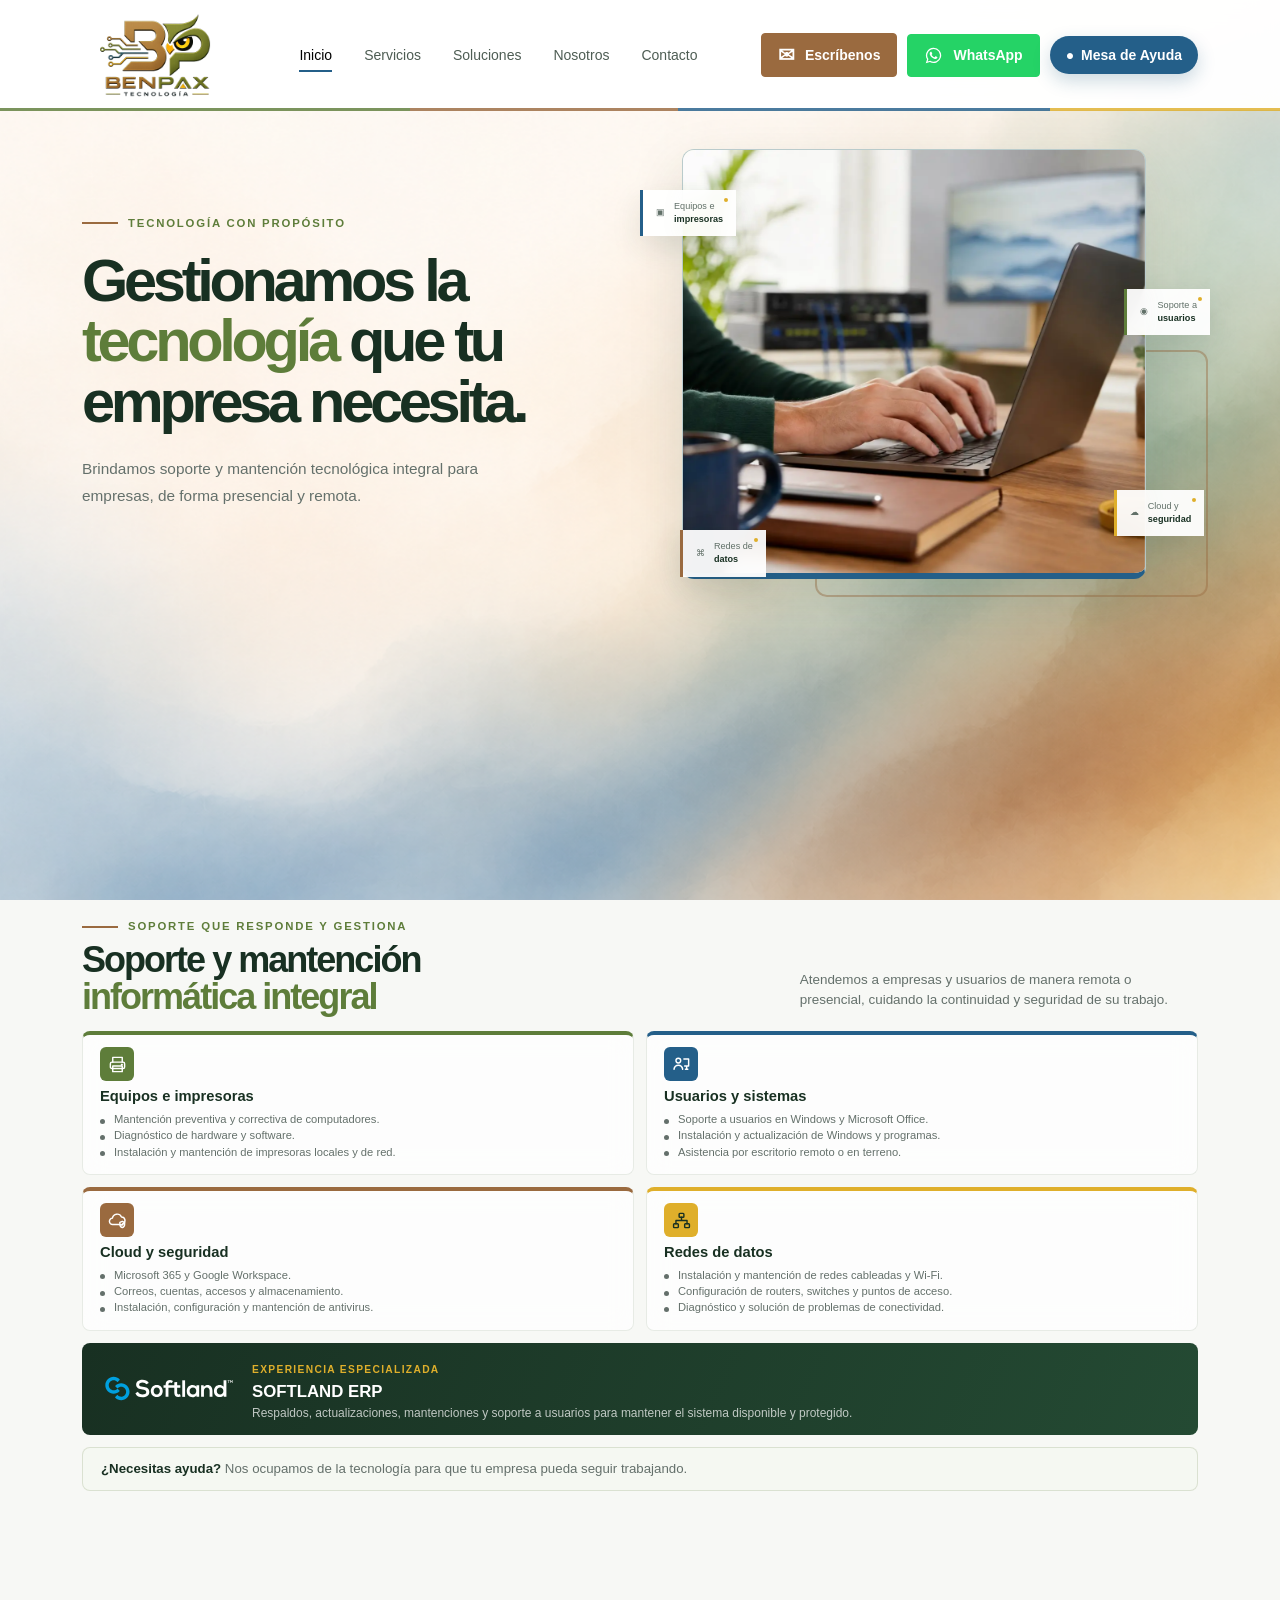
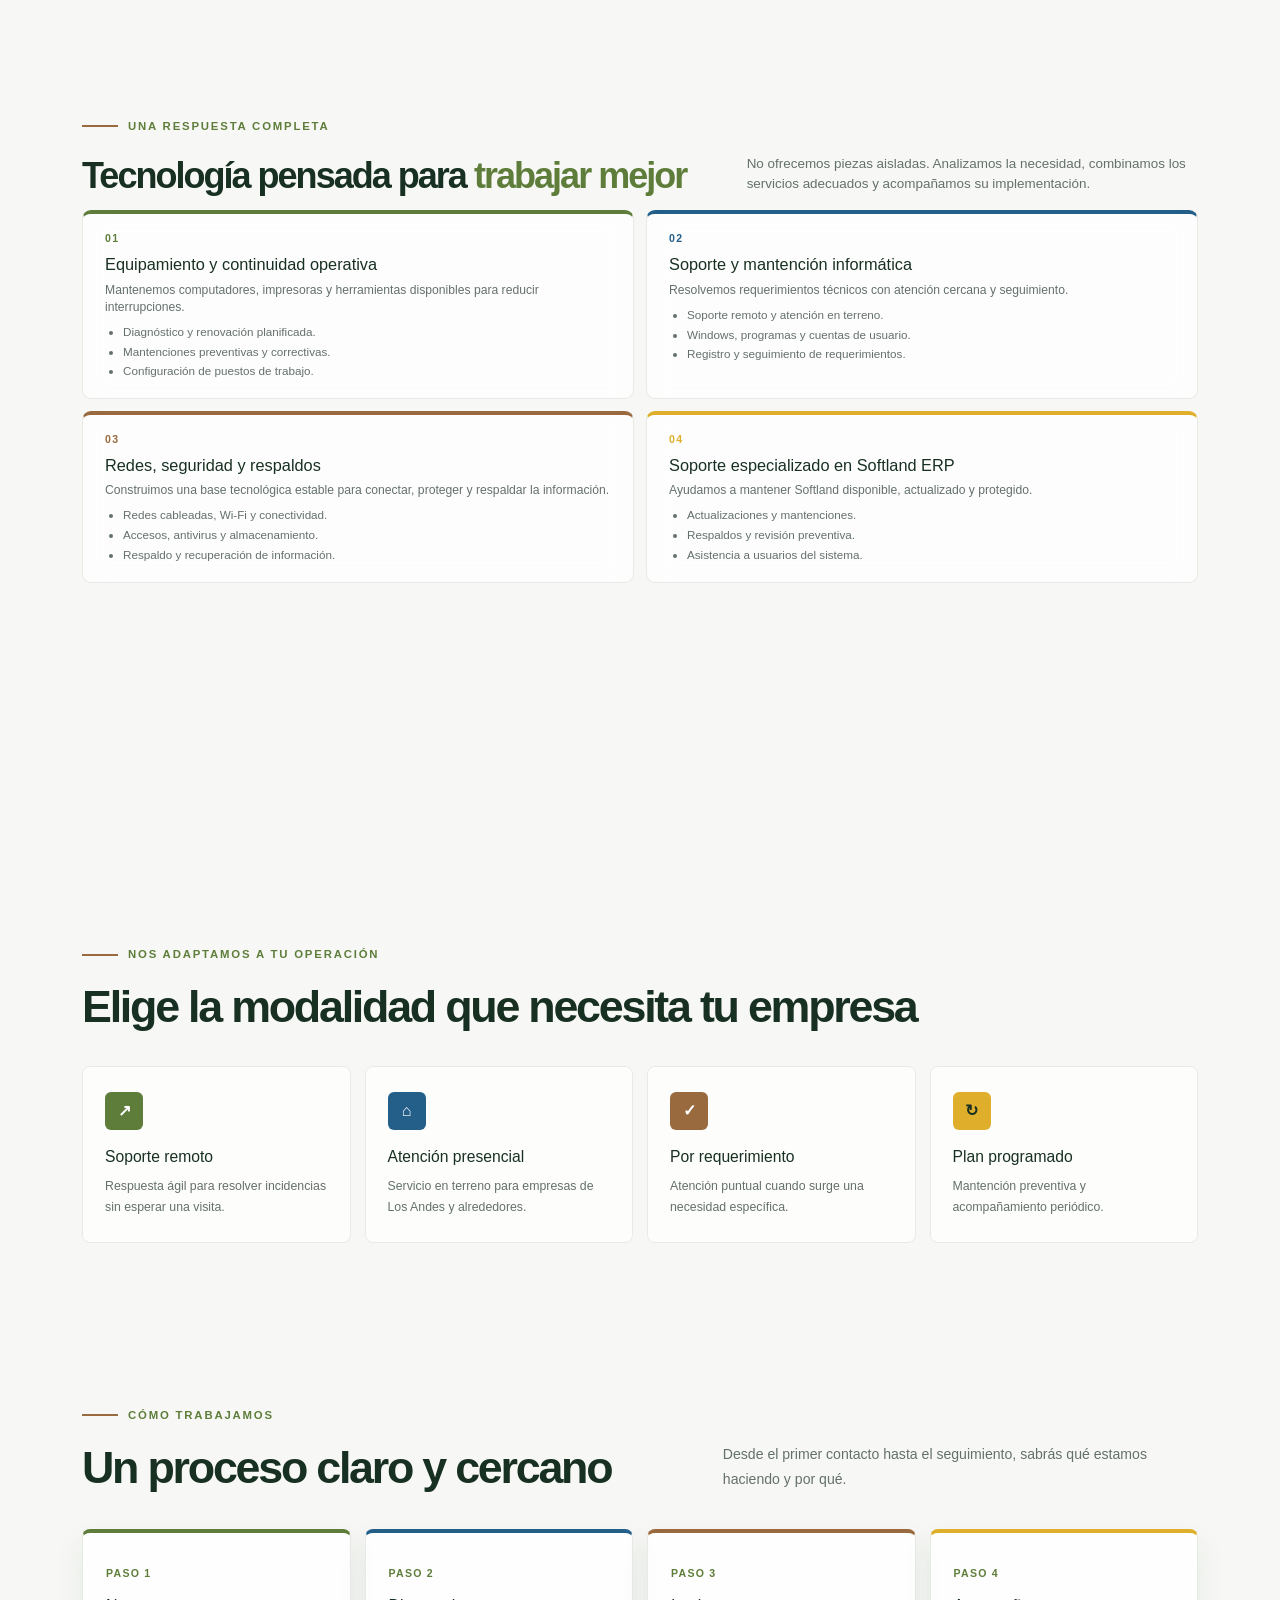
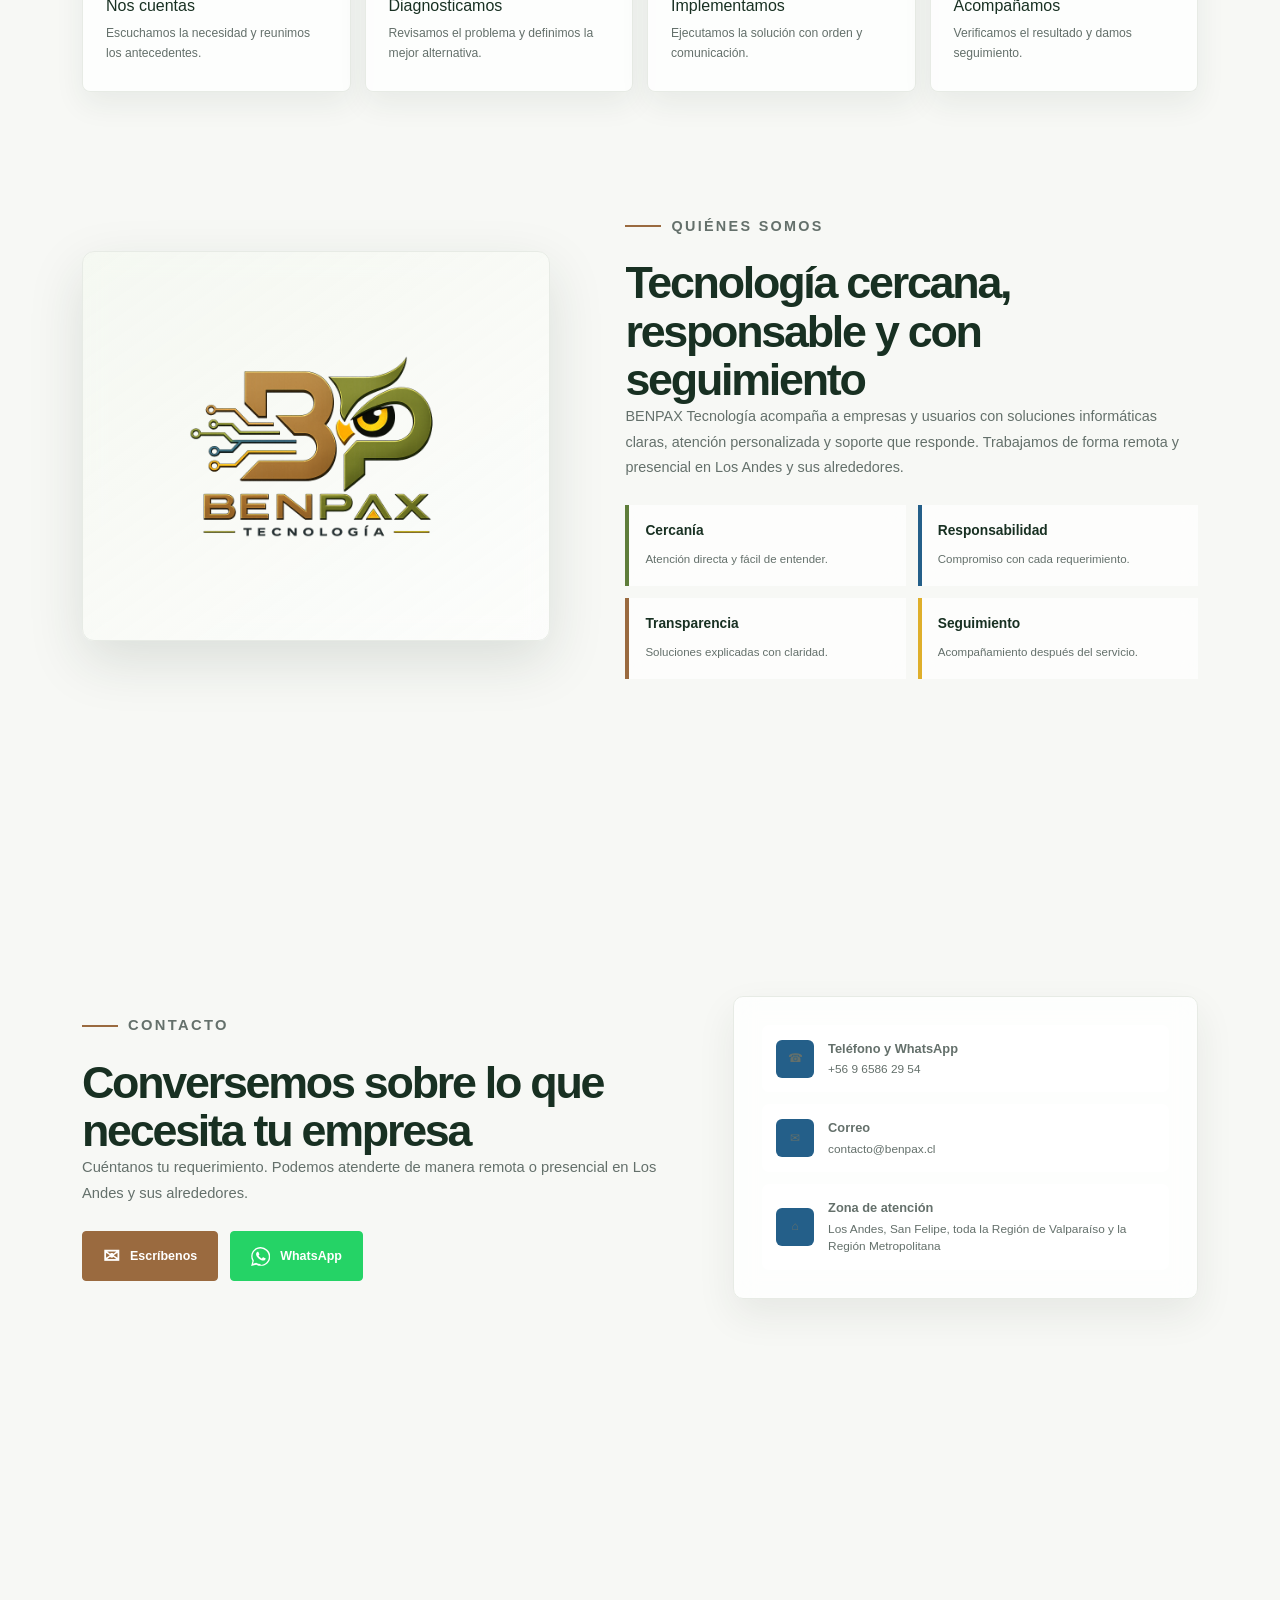
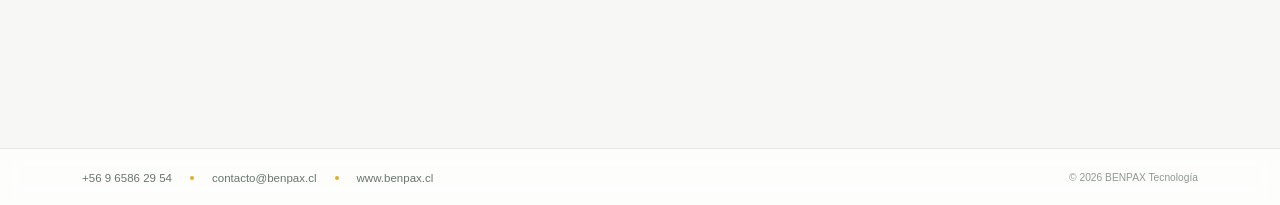
==== index.html @ 5c4523a9 "Aplicar fondo aprobado de BENPAX" ====
<!doctype html>
<html lang="es">
  <head>
    <meta charset="utf-8">
    <meta name="viewport" content="width=device-width, initial-scale=1">
    <meta name="description" content="BENPAX Tecnología diseña, implementa y administra soluciones tecnológicas para empresas.">
    <meta name="theme-color" content="#5e7d3a">
    <meta name="robots" content="index, follow">
    <title>BENPAX Tecnología | Consultor en Tecnología Empresarial</title>
    <link href="https://cdn.jsdelivr.net/npm/bootstrap@5.3.3/dist/css/bootstrap.min.css" rel="stylesheet">
<style>
:root {
  --green:#5e7d3a;
  --green-dark:#456128;
  --brown:#9a6a3f;
  --blue:#245f89;
  --yellow:#dfaf2b;
  --ink:#183022;
  --muted:#64706b;
  --line:#e7ebe5;
  --paper:#fbfcfa;
  --white:#fff;
  --shadow:0 20px 55px rgba(33,55,39,.13);
  --menu-height:118px;
}
* { box-sizing:border-box; }
html { scroll-behavior:smooth; }
body {
  position:relative;
  isolation:isolate;
  margin:0;
  color:var(--ink);
  overflow-x:hidden;
  background-color:#f7f8f5;
  background-image:url("assets/fondo-benpax-aprobado.png");
  background-size:cover;
  background-repeat:no-repeat;
  background-position:center top;
  background-attachment:fixed;
  font-family:"Segoe UI",Arial,sans-serif;
  -webkit-font-smoothing:antialiased;
}
body::before,
body::after {
  content:none;
}
a { color:inherit; text-decoration:none; }
.navbar { padding:5px 0; background:rgba(255,255,255,.96); border-bottom:0; transition:padding .3s ease,box-shadow .3s ease; backdrop-filter:blur(14px); }
.navbar::after { content:""; position:absolute; right:0; bottom:-1px; left:0; height:3px; background-image:linear-gradient(105deg,transparent 0 42%,rgba(255,255,255,.98) 50%,transparent 58% 100%),linear-gradient(90deg,var(--green) 0 32%,var(--brown) 32% 53%,var(--blue) 53% 82%,var(--yellow) 82% 100%); background-repeat:no-repeat; background-position:-34% 0,0 0; background-size:26% 100%,100% 100%; opacity:.82; will-change:background-position; }
.navbar.scrolled { padding:3px 0; box-shadow:0 6px 28px rgba(31,52,37,.1); }
.navbar-brand { display:inline-flex; align-items:center; padding:0; }
.brand-logo { display:block; width:auto; height:100px; object-fit:contain; transition:height .3s ease; }
.navbar.scrolled .brand-logo { height:100px; }
.nav-link { position:relative; padding:8px 16px!important; color:#4e5d54; font-size:14px; font-weight:500; }
.nav-link::after { content:""; position:absolute; right:16px; bottom:2px; left:16px; height:2px; background:var(--blue); transform:scaleX(0); transform-origin:center; transition:transform .25s ease; }
.nav-link:hover,.nav-link.active { color:var(--green-dark); }
.nav-link:hover::after,.nav-link.active::after { transform:scaleX(1); }
.nav-actions {
  display:flex;
  align-items:center;
  gap:10px;
  margin-left:12px;
}
.nav-actions > a {
  font-size:14px;
  line-height:1.2;
}
.nav-support {
  display:inline-flex;
  align-items:center;
  justify-content:center;
  gap:7px;
  padding:11px 16px!important;
  border-radius:999px;
  background:var(--blue);
  color:#fff!important;
  font-weight:700;
  box-shadow:0 7px 18px rgba(21,87,125,.22);
  transition:transform .2s ease,background .2s ease,box-shadow .2s ease;
}
.nav-support::after { display:none; }
.nav-support:hover {
  background:#104e72;
  color:#fff!important;
  transform:translateY(-1px);
  box-shadow:0 9px 22px rgba(21,87,125,.28);
}
.btn { border-radius:4px; font-weight:600; font-size:.78rem; transition:transform .25s ease,background-color .25s ease,color .25s ease,box-shadow .25s ease; }
.btn:hover { transform:translateY(-2px); }
.btn-brand { display:inline-flex; align-items:center; justify-content:center; gap:10px; padding:14px 20px; border:1px solid var(--green); color:var(--white); background:var(--green); box-shadow:5px 5px 0 rgba(154,106,63,.2); }
.btn-brand:hover { border-color:var(--blue); background:var(--blue); color:var(--white); box-shadow:5px 5px 0 rgba(223,175,43,.28); }
.btn-nav { padding:11px 16px; font-size:14px; }
.btn-contact { border-color:var(--brown); background:var(--brown); box-shadow:none; }
.btn-contact:hover { border-color:#7d5230; background:#7d5230; box-shadow:none; }
.btn-contact .contact-icon { font-size:1.25rem; line-height:1; }
.btn-whatsapp { border-color:#25d366; background:#25d366; box-shadow:none; }
.btn-whatsapp:hover { border-color:#1eaa52; background:#1eaa52; box-shadow:none; }
.btn-whatsapp svg { width:19px; height:19px; fill:currentColor; }

.section-with-feathers { position:relative; }
.section-with-feathers > .container { position:relative; z-index:1; }

.hero { position:relative; box-sizing:border-box; width:100%; min-height:100svh; padding:126px 0 34px; overflow:hidden; background:transparent; }
.hero .container { z-index:1; }
.hero .row { min-height:min(520px,calc(100svh - 221px)); }
.eyebrow { display:flex; align-items:center; gap:10px; margin-bottom:19px; color:var(--green); font-size:.71rem; text-transform:uppercase; letter-spacing:.16em; font-weight:600; }
.eyebrow span { width:36px; height:2px; background:var(--brown); }
h1 { margin:0; font-size:clamp(3rem,4.65vw,4.75rem); line-height:1.02; letter-spacing:-.072em; font-weight:600; }
h1 em { color:var(--green); font-style:normal; }
.hero-description { max-width:455px; margin:23px 0 24px; color:var(--muted); font-size:.96rem; line-height:1.75; }
.hero-actions { display:flex; align-items:center; gap:20px; }
.btn-text { padding:13px 0; color:var(--ink); }
.btn-text i { margin-left:8px; color:var(--blue); transition:transform .25s ease; }
.btn-text:hover { color:var(--brown); }
.btn-text:hover i { display:inline-block; transform:translateX(5px); }
.hero-visual { position:relative; min-height:450px; padding-left:42px; }
.visual-frame { position:relative; z-index:2; width:90%; height:430px; overflow:hidden; border:1px solid rgba(36,95,137,.22); border-bottom:6px solid var(--blue); border-radius:12px; box-shadow:var(--shadow); background:#e4eadf; }
.visual-frame img { width:100%; height:100%; object-fit:cover; object-position:center; will-change:transform; }
.visual-frame::after { content:""; position:absolute; z-index:1; top:-18%; bottom:-18%; left:-58%; width:42%; pointer-events:none; opacity:0; transform:skewX(-18deg); background:linear-gradient(90deg,transparent 0%,rgba(255,255,255,.06) 24%,rgba(255,255,255,.52) 52%,rgba(223,175,43,.13) 72%,transparent 100%); filter:blur(1px); will-change:transform,opacity; }
.image-accent { position:absolute; z-index:1; right:2px; bottom:2px; width:69%; height:55%; border:2px solid rgba(154,106,63,.42); border-radius:12px; }
.tech-card { position:absolute; z-index:3; display:flex; align-items:center; gap:9px; padding:10px 13px; color:#617068; background:rgba(255,255,255,.94); box-shadow:0 12px 30px rgba(35,55,41,.12); backdrop-filter:blur(8px); font-size:.57rem; line-height:1.45; }
.tech-card::after { content:""; position:absolute; top:8px; right:8px; width:4px; height:4px; border-radius:50%; background:var(--yellow); }
.tech-card i { font-size:1.15rem; }
.tech-card b { color:var(--ink); font-weight:600; }
.card-equipment { top:9%; left:0; border-left:3px solid var(--blue); }
.card-users { right:0; top:31%; border-left:3px solid var(--green); }
.card-cloud { right:1%; bottom:14%; border-left:3px solid var(--yellow); }
.card-network { bottom:5%; left:7%; border-left:3px solid var(--brown); }
.services { position:relative; box-sizing:border-box; width:100%; height:auto; min-height:calc(100svh - var(--menu-height)); padding:30px 0 96px; overflow:visible; border:0; background:transparent; }
.services::before,.services::after { content:none!important; display:none!important; }
.services-heading { display:grid; grid-template-columns:minmax(0,1.25fr) minmax(260px,.75fr); column-gap:70px; align-items:end; margin-bottom:43px; }
.services-heading .eyebrow { grid-column:1/-1; }
.services-heading h2 { margin:0; font-size:clamp(2.2rem,3.7vw,3.75rem); line-height:1.08; letter-spacing:-.055em; font-weight:600; }
.services-heading h2 em { color:var(--green); font-style:normal; }
.services-heading > p:last-child { margin:0 0 5px; color:var(--muted); font-size:.92rem; line-height:1.75; }
.service-grid { display:grid; grid-template-columns:repeat(2,minmax(0,1fr)); align-items:stretch; gap:18px; }
.service-card { position:relative; height:auto; min-height:0; padding:31px 28px 42px; overflow:visible; border:1px solid var(--line); border-radius:8px; background:rgba(255,255,255,.75); backdrop-filter:blur(12px); transition:transform .25s ease,box-shadow .25s ease,border-color .25s ease; }
.service-card::after { display:none; }
.service-feathers { position:absolute; right:14px; bottom:5px; width:112px; height:92px; pointer-events:none; opacity:.22; filter:blur(.45px); transform:rotate(-5deg); }
.service-feather { position:absolute; bottom:5px; left:54px; width:18px; height:76px; border-radius:100% 0 100% 0; transform-origin:50% 100%; box-shadow:inset -5px -3px 10px rgba(255,255,255,.28),0 5px 12px rgba(24,48,34,.08); }
.service-feather::after { content:""; position:absolute; left:8px; bottom:-8px; width:1.5px; height:70px; border-radius:2px; background:rgba(255,255,255,.62); transform:rotate(-1deg); transform-origin:bottom; }
.service-feather:nth-child(1) { background:linear-gradient(150deg,rgba(94,125,58,.96),rgba(94,125,58,.18)); transform:translateX(-30px) rotate(-26deg) scale(.88); }
.service-feather:nth-child(2) { background:linear-gradient(150deg,rgba(154,106,63,.94),rgba(154,106,63,.16)); transform:translateX(-4px) rotate(-7deg); }
.service-feather:nth-child(3) { background:linear-gradient(150deg,rgba(36,95,137,.94),rgba(36,95,137,.16)); transform:translateX(23px) rotate(15deg) scale(.92); }
.service-card:hover { transform:translateY(-5px); box-shadow:0 18px 38px rgba(33,55,39,.1); }
.service-icon { display:grid; place-items:center; width:48px; height:48px; margin-bottom:23px; border-radius:6px; color:#fff; font-size:1.35rem; }
.service-icon svg { width:25px; height:25px; fill:none; stroke:currentColor; stroke-width:1.8; stroke-linecap:round; stroke-linejoin:round; }
.service-card h3 { margin:0 0 17px; color:var(--ink); font-size:1.12rem; font-weight:600; }
.service-card ul { display:grid; gap:11px; margin:0; padding:0; list-style:none; }
.service-card li { position:relative; padding-left:17px; color:var(--muted); font-size:.79rem; line-height:1.65; }
.service-card li::before { content:""; position:absolute; top:.65em; left:0; width:6px; height:6px; border-radius:50%; background:currentColor; }
.service-green { color:var(--green); border-top:4px solid var(--green); }
.service-green .service-icon { background:var(--green); }
.service-blue { color:var(--blue); border-top:4px solid var(--blue); }
.service-blue .service-icon { background:var(--blue); }
.service-brown { color:var(--brown); border-top:4px solid var(--brown); }
.service-brown .service-icon { background:var(--brown); }
.service-yellow { color:#9a7414; border-top:4px solid var(--yellow); }
.service-yellow .service-icon { color:var(--ink); background:var(--yellow); }
.service-softland { grid-column:1/-1; display:grid; grid-template-columns:auto 1fr; gap:22px; align-items:center; min-height:0; padding:29px 32px; color:var(--yellow); border:0; background:linear-gradient(115deg,#183022 0%,#244a33 100%); }
.service-softland .softland-logo { display:block; width:170px; height:auto; }
.service-softland h3 { margin:5px 0 7px; color:#fff; font-size:1.28rem; }
.service-softland p { max-width:780px; margin:0; color:rgba(255,255,255,.72); font-size:.82rem; line-height:1.7; }
.service-tag { color:var(--yellow); font-size:.64rem; font-weight:600; text-transform:uppercase; letter-spacing:.13em; }
.services-cta { display:flex; align-items:center; justify-content:space-between; gap:28px; margin-top:25px; padding:24px 28px; border:1px solid rgba(94,125,58,.18); border-radius:8px; background:#f5f8f2; }
.services-cta p { margin:0; color:var(--muted); font-size:.83rem; }
.services-cta strong { color:var(--ink); }
.site-section {
  box-sizing:border-box;
  width:100%;
  height:auto;
  min-height:calc(100svh - var(--menu-height));
  scroll-margin-top:var(--menu-height);
}
.solutions { position:relative; box-sizing:border-box; width:100%; height:auto; min-height:calc(100svh - var(--menu-height)); padding:30px 0 92px; overflow:visible; background:transparent; }
.section-heading { display:grid; grid-template-columns:minmax(0,1.15fr) minmax(280px,.85fr); gap:70px; align-items:end; margin-bottom:42px; }
.section-heading .eyebrow { grid-column:1/-1; margin-bottom:-46px; }
.section-heading h2 { margin:0; font-size:clamp(2.2rem,3.7vw,3.75rem); line-height:1.08; letter-spacing:-.055em; font-weight:600; }
.section-heading h2 em { color:var(--green); font-style:normal; }
.section-heading > p:last-child { margin:0; color:var(--muted); font-size:.92rem; line-height:1.75; }
.solution-grid { display:grid; grid-template-columns:repeat(2,minmax(0,1fr)); align-items:stretch; gap:18px; }
.solution-card { position:relative; height:auto; min-height:0; padding:31px 29px 36px; overflow:visible; border:1px solid var(--line); border-top:4px solid var(--card-color); border-radius:9px; background:rgba(255,255,255,.75); backdrop-filter:blur(12px); transition:transform .25s ease,box-shadow .25s ease; }
.solution-card:nth-child(1) { --card-color:var(--green); }
.solution-card:nth-child(2) { --card-color:var(--blue); }
.solution-card:nth-child(3) { --card-color:var(--brown); }
.solution-card:nth-child(4) { --card-color:var(--yellow); }
.solution-card:hover { transform:translateY(-5px); box-shadow:0 18px 38px rgba(33,55,39,.1); }
.card-number { display:block; margin-bottom:20px; color:var(--card-color); font-size:.72rem; font-weight:700; letter-spacing:.12em; }
.solution-card h3 { margin:0 0 13px; font-size:1.18rem; }
.solution-card p { margin:0 0 16px; color:var(--muted); font-size:.82rem; line-height:1.7; }
.solution-card ul { display:grid; gap:9px; margin:0; padding-left:18px; color:var(--muted); font-size:.78rem; line-height:1.55; }
.modalities { height:auto; min-height:0; padding:82px 0; overflow:visible; background:transparent; }
.modalities h2,.process h2,.about h2,.contact h2 { margin:0; font-size:clamp(2.1rem,3.5vw,3.45rem); line-height:1.08; letter-spacing:-.05em; font-weight:600; }
.mode-grid { display:grid; grid-template-columns:repeat(4,minmax(0,1fr)); align-items:stretch; gap:14px; margin-top:36px; }
.mode { height:auto; min-height:0; padding:25px 22px; overflow:visible; border:1px solid var(--line); border-radius:8px; background:rgba(255,255,255,.68); backdrop-filter:blur(10px); }
.mode > span { display:grid; place-items:center; width:38px; height:38px; margin-bottom:18px; border-radius:6px; color:#fff; background:var(--green); font-weight:700; }
.mode:nth-child(2) > span { background:var(--blue); }
.mode:nth-child(3) > span { background:var(--brown); }
.mode:nth-child(4) > span { color:var(--ink); background:var(--yellow); }
.mode h3 { margin:0 0 9px; font-size:.98rem; }
.mode p { margin:0; color:var(--muted); font-size:.77rem; line-height:1.65; }
.process { height:auto; min-height:0; padding:82px 0 92px; overflow:visible; background:transparent; color:var(--ink); }
.process .eyebrow { color:var(--green); }
.process-header { display:grid; grid-template-columns:1.1fr .9fr; gap:60px; align-items:end; }
.process-header > p { margin:0; color:var(--muted); font-size:.88rem; line-height:1.75; }
.steps { display:grid; grid-template-columns:repeat(4,minmax(0,1fr)); align-items:stretch; gap:14px; margin-top:38px; background:transparent; }
.step { height:auto; min-height:0; padding:27px 23px; overflow:visible; border:1px solid var(--line); border-top:4px solid var(--green); border-radius:8px; background:rgba(255,255,255,.82); box-shadow:0 12px 30px rgba(33,55,39,.07); }
.step:nth-child(2) { border-top-color:var(--blue); }
.step:nth-child(3) { border-top-color:var(--brown); }
.step:nth-child(4) { border-top-color:var(--yellow); }
.step strong { color:var(--green); font-size:.66rem; text-transform:uppercase; letter-spacing:.12em; }
.step h3 { margin:12px 0 8px; font-size:1rem; }
.step p { margin:0; color:var(--muted); font-size:.76rem; line-height:1.65; }
.about { box-sizing:border-box; width:100%; height:auto; min-height:calc(100svh - var(--menu-height)); padding:30px 0 92px; overflow:visible; background:transparent; }
.about-grid { display:grid; grid-template-columns:minmax(0,.9fr) minmax(0,1.1fr); gap:75px; align-items:center; }
.about-mark { position:relative; min-height:390px; display:grid; place-items:center; border:1px solid var(--line); border-radius:12px; background:linear-gradient(145deg,rgba(244,248,240,.76),rgba(255,255,255,.62)); backdrop-filter:blur(12px); box-shadow:var(--shadow); }
.about-mark img { width:min(72%,330px); height:auto; }
.about-copy > p { color:var(--muted); font-size:.9rem; line-height:1.8; }
.values { display:grid; grid-template-columns:repeat(2,minmax(0,1fr)); gap:12px; margin-top:24px; }
.value { height:auto; min-height:0; padding:16px; overflow:visible; border-left:4px solid var(--green); background:rgba(255,255,255,.68); backdrop-filter:blur(10px); }
.value:nth-child(2) { border-color:var(--blue); }
.value:nth-child(3) { border-color:var(--brown); }
.value:nth-child(4) { border-color:var(--yellow); }
.value strong { display:block; margin-bottom:4px; font-size:.86rem; }
.value span { color:var(--muted); font-size:.72rem; line-height:1.5; }
.contact { box-sizing:border-box; width:100%; height:auto; min-height:calc(100svh - var(--menu-height)); padding:30px 0 92px; overflow:visible; background:transparent; }
.contact-grid { display:grid; grid-template-columns:minmax(0,1fr) minmax(340px,.8fr); gap:70px; align-items:center; }
.contact-copy > p { max-width:620px; color:var(--muted); font-size:.92rem; line-height:1.75; }
.contact-actions { display:flex; flex-wrap:wrap; gap:12px; margin-top:25px; }
.contact-panel { display:grid; gap:12px; padding:28px; border:1px solid var(--line); border-radius:10px; background:rgba(255,255,255,.76); backdrop-filter:blur(12px); box-shadow:0 16px 38px rgba(33,55,39,.08); }
.contact-item { display:flex; gap:14px; align-items:center; padding:14px; border-radius:7px; background:rgba(255,255,255,.7); backdrop-filter:blur(8px); }
.contact-item b { display:block; margin-bottom:3px; font-size:.8rem; }
.contact-item span { color:var(--muted); font-size:.74rem; }
.service-card,.solution-card,.mode,.step,.value,.contact-item {
  overflow-wrap:anywhere;
  word-break:normal;
}
.contact-icon-box { display:grid; place-items:center; flex:0 0 38px; width:38px; height:38px; border-radius:6px; color:#fff; background:var(--blue); }
footer { position:relative; padding:21px 0 18px; background:rgba(255,255,255,.72); border-top:1px solid rgba(94,125,58,.14); backdrop-filter:blur(10px); }
.footer-content { display:grid; grid-template-columns:minmax(0,1fr) auto; align-items:center; gap:16px 28px; }
.footer-contact { display:flex; flex-wrap:wrap; align-items:center; gap:8px 0; min-width:0; color:#68756d; font-size:.72rem; }
.footer-contact a { display:inline-flex; align-items:center; white-space:nowrap; }
.footer-contact a:not(:last-child)::after { content:""; width:4px; height:4px; margin:0 18px; border-radius:50%; background:var(--yellow); }
.footer-contact a:nth-child(1):hover { color:var(--brown); }
.footer-contact a:nth-child(2):hover { color:var(--green); }
.footer-contact a:nth-child(3):hover { color:var(--blue); }
.footer-content p { margin:0; color:#8f9993; font-size:.64rem; white-space:nowrap; }

.mobile-title { display:none; }

/* Vista de escritorio: tarjetas más compactas, tipo diapositiva y sin cortes. */
@media (min-width:1200px) {
  .services,
  .solutions {
    padding:18px 0 28px;
  }

  .services-heading,
  .section-heading {
    margin-bottom:16px;
  }

  .services-heading {
    column-gap:54px;
  }

  .section-heading {
    gap:54px;
  }

  .services-heading .eyebrow,
  .section-heading .eyebrow {
    margin-bottom:7px;
  }

  .section-heading .eyebrow {
    margin-bottom:-35px;
  }

  .services-heading h2,
  .section-heading h2 {
    font-size:clamp(2.25rem,2.8vw,3.15rem);
    line-height:1.02;
  }

  .services-heading > p:last-child,
  .section-heading > p:last-child {
    font-size:.84rem;
    line-height:1.5;
  }

  .service-grid,
  .solution-grid {
    gap:12px;
  }

  .service-card {
    padding:12px 17px 15px;
  }

  .service-icon {
    width:34px;
    height:34px;
    margin-bottom:7px;
  }

  .service-icon svg {
    width:19px;
    height:19px;
  }

  .service-card h3 {
    margin-bottom:6px;
    font-size:.92rem;
    line-height:1.2;
  }

  .service-card ul {
    gap:2px;
  }

  .service-card li {
    padding-left:14px;
    font-size:.7rem;
    line-height:1.28;
  }

  .service-card li::before {
    top:.58em;
    width:5px;
    height:5px;
  }

  .service-feathers {
    width:76px;
    height:58px;
    opacity:.14;
    transform:rotate(-5deg) scale(.68);
    transform-origin:bottom right;
  }

  .service-softland {
    gap:18px;
    padding:13px 22px;
  }

  .service-softland .softland-logo {
    width:130px;
  }

  .service-softland h3 {
    margin:2px 0 3px;
    font-size:1.05rem;
  }

  .service-softland p {
    font-size:.75rem;
    line-height:1.4;
  }

  .services-cta {
    margin-top:12px;
    padding:11px 18px;
  }

  .services-cta .btn {
    padding:10px 16px;
  }

  .solution-card {
    padding:17px 22px 19px;
  }

  .card-number {
    margin-bottom:8px;
    font-size:.66rem;
  }

  .solution-card h3 {
    margin-bottom:7px;
    font-size:1.02rem;
  }

  .solution-card p {
    margin-bottom:8px;
    font-size:.76rem;
    line-height:1.4;
  }

  .solution-card ul {
    gap:4px;
    font-size:.73rem;
    line-height:1.35;
  }
}

@media (max-width:991.98px) {
  :root { --menu-height:104px; }
  .navbar { padding:4px 0; }
  .brand-logo { height:78px; }
  .navbar.scrolled .brand-logo { height:78px; }
  .navbar-collapse { padding:16px 0 6px; }
  .navbar-nav { margin:6px 0 16px!important; }
  .nav-link { padding:9px 0!important; }
  .nav-link::after { right:auto; left:0; width:34px; }
  .nav-actions { display:grid; grid-template-columns:1fr; gap:10px; margin:8px 0 0; }
  .nav-support,.btn-nav { width:100%; }
  .hero { padding:112px 0 34px; }
  .hero .row { min-height:0; }
  .hero-copy { text-align:center; }
  .eyebrow,.hero-actions { justify-content:center; }
  .hero-description { margin-left:auto; margin-right:auto; }
  .hero-visual { max-width:610px; min-height:415px; margin:0 auto; padding-left:40px; }
  .visual-frame { height:395px; }
  .services { padding:34px 0 72px; }
  .services-heading { grid-template-columns:1fr; gap:20px; }
  .service-grid { grid-template-columns:1fr 1fr; }
  .service-softland { grid-column:1/-1; }
  .section-heading,.about-grid,.contact-grid,.process-header { grid-template-columns:1fr; gap:24px; }
  .section-heading .eyebrow { grid-column:auto; margin-bottom:0; }
  .mode-grid,.steps { grid-template-columns:repeat(2,minmax(0,1fr)); }
  .footer-content { grid-template-columns:1fr; justify-items:center; text-align:center; }
  .footer-contact { justify-content:center; }
}
@media (max-width:575.98px) {
  :root { --menu-height:82px; }
  .brand-logo { height:64px; }
  .navbar.scrolled .brand-logo { height:64px; }
  .hero { padding:90px 0 24px; }
  .hero-copy { text-align:left; }
  .eyebrow,.hero-actions { justify-content:flex-start; }
  h1 { font-size:clamp(2.25rem,10.3vw,2.65rem); line-height:1.06; letter-spacing:-.055em; }
  .desktop-title { display:none; }
  .mobile-title { display:inline; }
  .eyebrow { margin-bottom:14px; }
  .hero-description { margin-top:18px; margin-bottom:19px; font-size:.9rem; line-height:1.6; }
  .hero-description { margin-left:0; }
  .hero-actions { gap:13px; flex-wrap:wrap; }
  .hero-visual { min-height:318px; margin-top:7px; padding-left:22px; }
  .visual-frame { width:94%; height:315px; border-radius:8px; }
  .tech-card { padding:8px 9px; font-size:.5rem; }
  .tech-card i { font-size:1rem; }
  .card-equipment { left:0; }
  .card-users { right:-3px; }
  .card-cloud { right:-3px; bottom:12%; }
  .card-network { bottom:3%; left:4%; }
  .image-accent { bottom:0; }
  .services { padding:30px 0 56px; }
  .services-heading { margin-bottom:30px; }
  .services-heading h2 { font-size:2.25rem; }
  .service-grid { grid-template-columns:1fr; }
  .service-card { min-height:0; padding:27px 24px; }
  .service-softland { grid-template-columns:1fr; gap:14px; }
  .service-softland .softland-logo { width:150px; }
  .services-cta { align-items:stretch; flex-direction:column; padding:22px; }
  .solutions,.about,.contact { padding:30px 0 62px; }
  .modalities,.process { padding:64px 0; }
  .solution-grid,.mode-grid,.steps,.values { grid-template-columns:1fr; }
  .about-mark { min-height:280px; }
  .contact-panel { padding:18px; }
  .contact-actions { align-items:stretch; flex-direction:column; }
  .contact-actions .btn { width:100%; }
  footer { padding:18px 0 16px; }
  .footer-content { gap:13px; }
  .footer-contact { flex-direction:column; gap:7px; }
  .footer-contact a:not(:last-child)::after { display:none; }
  .footer-content p { white-space:normal; }
}

@keyframes revealUp { from { opacity:0; transform:translateY(18px); } to { opacity:1; transform:translateY(0); } }
@keyframes heroImageDrift {
  0% { transform:scale(1.015) translate3d(0,0,0); }
  50% { transform:scale(1.045) translate3d(-.35%,-.2%,0); }
  100% { transform:scale(1.025) translate3d(.25%,.15%,0); }
}
@keyframes photoShine {
  0%,55% { opacity:0; transform:translate3d(0,0,0) skewX(-18deg); }
  60% { opacity:.88; }
  78% { opacity:.58; transform:translate3d(410%,0,0) skewX(-18deg); }
  79%,100% { opacity:0; transform:translate3d(410%,0,0) skewX(-18deg); }
}
@keyframes brandLineShine {
  0%,55% { background-position:-34% 0,0 0; }
  78% { background-position:134% 0,0 0; }
  79%,100% { background-position:134% 0,0 0; }
}
.reveal { animation:revealUp .7s both ease; }
.reveal-delay-1 { animation-delay:.08s; }
.reveal-delay-2 { animation-delay:.16s; }
.reveal-delay-3 { animation-delay:.24s; }
.reveal-delay-4 { animation-delay:.32s; }
.visual-frame img { animation:heroImageDrift 12s ease-in-out infinite alternate; }
.visual-frame::after { animation:photoShine 6.8s ease-in-out infinite; }
.navbar::after { animation:brandLineShine 6.8s ease-in-out infinite; }
@media (prefers-reduced-motion:reduce) { *,*::before,*::after { scroll-behavior:auto!important; animation-duration:.01ms!important; animation-iteration-count:1!important; transition-duration:.01ms!important; } }

</style>
  </head>
  <body>
    <header>
      <nav class="navbar navbar-expand-lg fixed-top" aria-label="Navegación principal">
        <div class="container">
          <a class="navbar-brand" href="#inicio" aria-label="BENPAX Tecnología, inicio">
            <img class="brand-logo" src="assets/signature/logo-benpax.png" alt="BENPAX Tecnología">
          </a>
          <button class="navbar-toggler" type="button" data-bs-toggle="collapse" data-bs-target="#mainNavigation" aria-controls="mainNavigation" aria-expanded="false" aria-label="Abrir menú">
            <span class="navbar-toggler-icon"></span>
          </button>
          <div class="collapse navbar-collapse" id="mainNavigation">
            <ul class="navbar-nav mx-auto">
              <li class="nav-item"><a class="nav-link active" aria-current="page" href="#inicio">Inicio</a></li>
              <li class="nav-item"><a class="nav-link" href="#servicios">Servicios</a></li>
              <li class="nav-item"><a class="nav-link" href="#soluciones">Soluciones</a></li>
              <li class="nav-item"><a class="nav-link" href="#nosotros">Nosotros</a></li>
              <li class="nav-item"><a class="nav-link" href="#contacto">Contacto</a></li>
            </ul>
            <div class="nav-actions">
              <a class="btn btn-brand btn-nav btn-contact" href="#contacto"><span class="contact-icon" aria-hidden="true">✉</span> Escríbenos</a>
              <a class="btn btn-brand btn-nav btn-whatsapp" href="https://wa.me/56965862954?text=Hola%2C%20necesito%20informaci%C3%B3n%20sobre%20los%20servicios%20de%20BENPAX%20Tecnolog%C3%ADa." target="_blank" rel="noopener" aria-label="Contactar a BENPAX por WhatsApp">
                <svg viewBox="0 0 32 32" aria-hidden="true"><path d="M16.04 3a12.76 12.76 0 0 0-10.9 19.39L3 29l6.82-2.08A12.8 12.8 0 1 0 16.04 3Zm0 23.42a10.6 10.6 0 0 1-5.41-1.48l-.39-.23-4.05 1.23 1.25-3.94-.25-.4a10.65 10.65 0 1 1 8.85 4.82Zm5.84-7.97c-.32-.16-1.89-.93-2.18-1.04-.29-.1-.5-.16-.71.16-.21.32-.82 1.04-1 1.25-.19.21-.37.24-.69.08-.32-.16-1.35-.5-2.57-1.59-.95-.85-1.59-1.9-1.78-2.22-.19-.32-.02-.49.14-.65.14-.14.32-.37.48-.56.16-.19.21-.32.32-.53.11-.21.05-.4-.03-.56-.08-.16-.71-1.71-.98-2.35-.26-.62-.52-.54-.71-.55h-.61c-.21 0-.56.08-.85.4-.29.32-1.11 1.09-1.11 2.65 0 1.56 1.14 3.07 1.3 3.28.16.21 2.24 3.42 5.43 4.8.76.33 1.35.52 1.81.67.76.24 1.45.21 2 .13.61-.09 1.89-.77 2.16-1.51.27-.74.27-1.38.19-1.51-.08-.13-.29-.21-.61-.37Z"/></svg>
                WhatsApp
              </a>
              <a class="nav-support" href="https://soporte.benpax.cl"><span aria-hidden="true">●</span> Mesa de Ayuda</a>
            </div>
          </div>
        </div>
      </nav>
    </header>

    <main id="inicio">
      <section class="section-with-feathers hero" aria-labelledby="hero-title">
        <div class="container position-relative">
          <div class="row align-items-center gy-4">
            <div class="col-lg-6 hero-copy">
              <p class="eyebrow reveal"><span></span>Tecnología con propósito</p>
              <h1 id="hero-title" class="reveal reveal-delay-1">Gestionamos la<br><em>tecnología</em> que<span class="desktop-title"> tu</span><br><span class="mobile-title">tu </span>empresa<span class="mobile-title"><br></span><span class="desktop-title"> </span>necesita.</h1>
              <p class="hero-description reveal reveal-delay-2">Brindamos soporte y mantención tecnológica integral para empresas, de forma presencial y remota.</p>
              <div class="hero-actions reveal reveal-delay-3">
              </div>
            </div>
            <div class="col-lg-6 hero-visual reveal reveal-delay-2">
              <div class="visual-frame">
                <img src="img/hero/benpax-hands-notebook.webp" width="1400" height="1050" alt="Manos trabajando en un notebook junto a equipos de red en un espacio profesional">
              </div>
              <div class="tech-card card-equipment"><span aria-hidden="true">▣</span><span>Equipos e<br><b>impresoras</b></span></div>
              <div class="tech-card card-users"><span aria-hidden="true">◉</span><span>Soporte a<br><b>usuarios</b></span></div>
              <div class="tech-card card-cloud"><span aria-hidden="true">☁</span><span>Cloud y<br><b>seguridad</b></span></div>
              <div class="tech-card card-network"><span aria-hidden="true">⌘</span><span>Redes de<br><b>datos</b></span></div>
              <div class="image-accent" aria-hidden="true"></div>
            </div>
          </div>
        </div>
      </section>

      <section id="servicios" class="section-with-feathers services site-section" aria-labelledby="services-title">
        <div class="container">
          <div class="services-heading">
            <p class="eyebrow"><span></span>Soporte que responde y gestiona</p>
            <h2 id="services-title">Soporte y mantención<br><em>informática integral</em></h2>
            <p>Atendemos a empresas y usuarios de manera remota o presencial, cuidando la continuidad y seguridad de su trabajo.</p>
          </div>

          <div class="service-grid">
            <article class="service-card service-green">
              <div class="service-icon">
                <svg viewBox="0 0 24 24" aria-hidden="true">
                  <path d="M6 9V3h12v6"/>
                  <rect x="3" y="9" width="18" height="8" rx="2"/>
                  <path d="M6 14h12v7H6zM17 12h1"/>
                </svg>
              </div>
              <h3>Equipos e impresoras</h3>
              <ul>
                <li>Mantención preventiva y correctiva de computadores.</li>
                <li>Diagnóstico de hardware y software.</li>
                <li>Instalación y mantención de impresoras locales y de red.</li>
              </ul>
            
            </article>

            <article class="service-card service-blue">
              <div class="service-icon">
                <svg viewBox="0 0 24 24" aria-hidden="true">
                  <circle cx="8" cy="7" r="3"/>
                  <path d="M2.5 18c.6-3.3 2.5-5 5.5-5s4.9 1.7 5.5 5M15 5h6v9h-5M17 18h3M18.5 14v4"/>
                </svg>
              </div>
              <h3>Usuarios y sistemas</h3>
              <ul>
                <li>Soporte a usuarios en Windows y Microsoft Office.</li>
                <li>Instalación y actualización de Windows y programas.</li>
                <li>Asistencia por escritorio remoto o en terreno.</li>
              </ul>
            
            </article>

            <article class="service-card service-brown">
              <div class="service-icon">
                <svg viewBox="0 0 24 24" aria-hidden="true">
                  <path d="M14.5 17H6a4 4 0 0 1-.4-8A6 6 0 0 1 17 7.5a4.5 4.5 0 0 1 1.8 8.6"/>
                  <path d="M18 13l3 1.3v2.4c0 2.1-1.3 3.7-3 4.3-1.7-.6-3-2.2-3-4.3v-2.4zM16.7 17l.9.9 1.8-2"/>
                </svg>
              </div>
              <h3>Cloud y seguridad</h3>
              <ul>
                <li>Microsoft 365 y Google Workspace.</li>
                <li>Correos, cuentas, accesos y almacenamiento.</li>
                <li>Instalación, configuración y mantención de antivirus.</li>
              </ul>
            
            </article>

            <article class="service-card service-yellow">
              <div class="service-icon">
                <svg viewBox="0 0 24 24" aria-hidden="true">
                  <rect x="9" y="3" width="6" height="5" rx="1"/>
                  <rect x="2" y="16" width="6" height="5" rx="1"/>
                  <rect x="16" y="16" width="6" height="5" rx="1"/>
                  <path d="M12 8v4M5 16v-4h14v4"/>
                </svg>
              </div>
              <h3>Redes de datos</h3>
              <ul>
                <li>Instalación y mantención de redes cableadas y Wi-Fi.</li>
                <li>Configuración de routers, switches y puntos de acceso.</li>
                <li>Diagnóstico y solución de problemas de conectividad.</li>
              </ul>
            
            </article>

            <article class="service-card service-softland">
              <img class="softland-logo" src="assets/brands/logotipo-softland.svg" alt="Softland">
              <div>
                <span class="service-tag">Experiencia especializada</span>
                <h3>SOFTLAND ERP</h3>
                <p>Respaldos, actualizaciones, mantenciones y soporte a usuarios para mantener el sistema disponible y protegido.</p>
              </div>
            </article>
          </div>

          <div class="services-cta">
            <p><strong>¿Necesitas ayuda?</strong> Nos ocupamos de la tecnología para que tu empresa pueda seguir trabajando.</p>
          </div>
        </div>
      </section>

      <section id="soluciones" class="section-with-feathers solutions site-section" aria-labelledby="solutions-title">
        <div class="container">
          <div class="section-heading">
            <p class="eyebrow"><span></span>Una respuesta completa</p>
            <h2 id="solutions-title">Tecnología pensada para <em>trabajar mejor</em></h2>
            <p>No ofrecemos piezas aisladas. Analizamos la necesidad, combinamos los servicios adecuados y acompañamos su implementación.</p>
          </div>
          <div class="solution-grid">
            <article class="solution-card"><span class="card-number">01</span><h3>Equipamiento y continuidad operativa</h3><p>Mantenemos computadores, impresoras y herramientas disponibles para reducir interrupciones.</p><ul><li>Diagnóstico y renovación planificada.</li><li>Mantenciones preventivas y correctivas.</li><li>Configuración de puestos de trabajo.</li></ul></article>
            <article class="solution-card"><span class="card-number">02</span><h3>Soporte y mantención informática</h3><p>Resolvemos requerimientos técnicos con atención cercana y seguimiento.</p><ul><li>Soporte remoto y atención en terreno.</li><li>Windows, programas y cuentas de usuario.</li><li>Registro y seguimiento de requerimientos.</li></ul></article>
            <article class="solution-card"><span class="card-number">03</span><h3>Redes, seguridad y respaldos</h3><p>Construimos una base tecnológica estable para conectar, proteger y respaldar la información.</p><ul><li>Redes cableadas, Wi-Fi y conectividad.</li><li>Accesos, antivirus y almacenamiento.</li><li>Respaldo y recuperación de información.</li></ul></article>
            <article class="solution-card"><span class="card-number">04</span><h3>Soporte especializado en Softland ERP</h3><p>Ayudamos a mantener Softland disponible, actualizado y protegido.</p><ul><li>Actualizaciones y mantenciones.</li><li>Respaldos y revisión preventiva.</li><li>Asistencia a usuarios del sistema.</li></ul></article>
          </div>
        </div>
      </section>

      <section class="section-with-feathers modalities" aria-labelledby="modes-title">
        <div class="container">
          <p class="eyebrow"><span></span>Nos adaptamos a tu operación</p>
          <h2 id="modes-title">Elige la modalidad que necesita tu empresa</h2>
          <div class="mode-grid">
            <article class="mode"><span aria-hidden="true">↗</span><h3>Soporte remoto</h3><p>Respuesta ágil para resolver incidencias sin esperar una visita.</p></article>
            <article class="mode"><span aria-hidden="true">⌂</span><h3>Atención presencial</h3><p>Servicio en terreno para empresas de Los Andes y alrededores.</p></article>
            <article class="mode"><span aria-hidden="true">✓</span><h3>Por requerimiento</h3><p>Atención puntual cuando surge una necesidad específica.</p></article>
            <article class="mode"><span aria-hidden="true">↻</span><h3>Plan programado</h3><p>Mantención preventiva y acompañamiento periódico.</p></article>
          </div>
        </div>
      </section>

      <section class="section-with-feathers process" aria-labelledby="process-title">
        <div class="container">
          <div class="process-header"><div><p class="eyebrow"><span></span>Cómo trabajamos</p><h2 id="process-title">Un proceso claro y cercano</h2></div><p>Desde el primer contacto hasta el seguimiento, sabrás qué estamos haciendo y por qué.</p></div>
          <div class="steps">
            <article class="step"><strong>Paso 1</strong><h3>Nos cuentas</h3><p>Escuchamos la necesidad y reunimos los antecedentes.</p></article>
            <article class="step"><strong>Paso 2</strong><h3>Diagnosticamos</h3><p>Revisamos el problema y definimos la mejor alternativa.</p></article>
            <article class="step"><strong>Paso 3</strong><h3>Implementamos</h3><p>Ejecutamos la solución con orden y comunicación.</p></article>
            <article class="step"><strong>Paso 4</strong><h3>Acompañamos</h3><p>Verificamos el resultado y damos seguimiento.</p></article>
          </div>
        </div>
      </section>

      <section id="nosotros" class="section-with-feathers about site-section" aria-labelledby="about-title">
        <div class="container about-grid">
          <div class="about-mark"><img src="assets/signature/logo-benpax.png" alt="BENPAX Tecnología"></div>
          <div class="about-copy">
            <p class="eyebrow"><span></span>Quiénes somos</p>
            <h2 id="about-title">Tecnología cercana, responsable y con seguimiento</h2>
            <p>BENPAX Tecnología acompaña a empresas y usuarios con soluciones informáticas claras, atención personalizada y soporte que responde. Trabajamos de forma remota y presencial en Los Andes y sus alrededores.</p>
            <div class="values">
              <div class="value"><strong>Cercanía</strong><span>Atención directa y fácil de entender.</span></div>
              <div class="value"><strong>Responsabilidad</strong><span>Compromiso con cada requerimiento.</span></div>
              <div class="value"><strong>Transparencia</strong><span>Soluciones explicadas con claridad.</span></div>
              <div class="value"><strong>Seguimiento</strong><span>Acompañamiento después del servicio.</span></div>
            </div>
          </div>
        </div>
      </section>

      <section id="contacto" class="section-with-feathers contact site-section" aria-labelledby="contact-title">
        <div class="container contact-grid">
          <div class="contact-copy">
            <p class="eyebrow"><span></span>Contacto</p>
            <h2 id="contact-title">Conversemos sobre lo que necesita tu empresa</h2>
            <p>Cuéntanos tu requerimiento. Podemos atenderte de manera remota o presencial en Los Andes y sus alrededores.</p>
            <div class="contact-actions">
              <a class="btn btn-brand btn-contact" href="mailto:contacto@benpax.cl"><span class="contact-icon" aria-hidden="true">✉</span> Escríbenos</a>
              <a class="btn btn-brand btn-whatsapp" href="https://wa.me/56965862954?text=Hola%2C%20necesito%20informaci%C3%B3n%20sobre%20los%20servicios%20de%20BENPAX%20Tecnolog%C3%ADa." target="_blank" rel="noopener"><svg viewBox="0 0 24 24" aria-hidden="true" focusable="false"><path d="M20.5 3.5A11.8 11.8 0 0 0 12.1 0C5.6 0 .3 5.3.3 11.8c0 2.1.5 4.1 1.6 5.9L.2 24l6.5-1.7c1.8 1 3.8 1.5 5.8 1.5h.1c6.5 0 11.8-5.3 11.8-11.8 0-3.2-1.3-6.2-3.9-8.5Zm-8.4 18.1H12c-1.8 0-3.6-.5-5.1-1.4l-.4-.2-3.9 1 1-3.8-.2-.4a9.8 9.8 0 0 1-1.5-5.2C1.9 6.3 6.3 1.9 12 1.9c2.8 0 5.4 1.1 7.4 3.1 2 2 3.1 4.6 3.1 7.4 0 5.7-4.7 10.2-10.4 10.2Zm5.7-7.6c-.3-.1-1.8-.9-2.1-1-.3-.1-.5-.1-.7.1-.2.3-.8 1-.9 1.2-.2.2-.3.2-.6.1-1.6-.8-2.7-1.5-3.8-3.3-.3-.5.3-.5.8-1.7.1-.2 0-.4 0-.5-.1-.1-.7-1.7-1-2.3-.3-.6-.5-.5-.7-.5h-.6c-.2 0-.5.1-.8.4-.3.3-1 1-1 2.5s1 2.9 1.1 3.1c.1.2 2 3.1 4.9 4.3.7.3 1.3.5 1.7.6.7.2 1.4.2 1.9.1.6-.1 1.8-.7 2.1-1.4.3-.7.3-1.3.2-1.4-.1-.2-.3-.2-.6-.3Z"/></svg>WhatsApp</a>
            </div>
          </div>
          <div class="contact-panel">
            <a class="contact-item" href="tel:+56965862954"><span class="contact-icon-box">☎</span><span><b>Teléfono y WhatsApp</b>+56 9 6586 29 54</span></a>
            <a class="contact-item" href="mailto:contacto@benpax.cl"><span class="contact-icon-box">✉</span><span><b>Correo</b>contacto@benpax.cl</span></a>
            <div class="contact-item"><span class="contact-icon-box">⌂</span><span><b>Zona de atención</b>Los Andes, San Felipe, toda la Región de Valparaíso y la Región Metropolitana</span></div>
          </div>
        </div>
      </section>
    </main>

    <footer>
      <div class="container footer-content">
        <div class="footer-contact">
          <a href="tel:+56965862954">+56 9 6586 29 54</a>
          <a href="mailto:contacto@benpax.cl">contacto@benpax.cl</a>
          <a href="https://www.benpax.cl">www.benpax.cl</a>
        </div>
        <p>© <span id="year"></span> BENPAX Tecnología</p>
      </div>
    </footer>

    <script>
document.addEventListener('DOMContentLoaded', () => {
  const navbar = document.querySelector('.navbar');
  const navigation = document.querySelector('.navbar-collapse');
  const menuToggle = document.querySelector('.navbar-toggler');
  const year = document.querySelector('#year');
  const sectionLinks = [...document.querySelectorAll('.navbar-nav .nav-link[href^="#"]')];
  const scrollNavigation = () => navbar?.classList.toggle('scrolled', window.scrollY > 24);
  const closeMenu = () => {
    navigation?.classList.remove('show');
    menuToggle?.setAttribute('aria-expanded', 'false');
  };

  scrollNavigation();
  window.addEventListener('scroll', scrollNavigation, { passive:true });
  if (year) year.textContent = new Date().getFullYear();

  menuToggle?.addEventListener('click', () => {
    const isOpen = navigation?.classList.toggle('show') ?? false;
    menuToggle.setAttribute('aria-expanded', String(isOpen));
  });

  navigation?.querySelectorAll('a').forEach((link) => link.addEventListener('click', closeMenu));

  document.addEventListener('click', (event) => {
    if (navigation?.classList.contains('show') && !navbar?.contains(event.target)) closeMenu();
  });

  document.addEventListener('keydown', (event) => {
    if (event.key === 'Escape') {
      closeMenu();
      menuToggle?.focus();
    }
  });

  window.addEventListener('resize', () => {
    if (window.innerWidth >= 992) closeMenu();
  });

  const sections = sectionLinks
    .map((link) => document.querySelector(link.getAttribute('href')))
    .filter(Boolean);
  const updateActiveLink = () => {
    const marker = window.scrollY + 150;
    let current = sections[0];
    sections.forEach((section) => {
      if (section.offsetTop <= marker) current = section;
    });
    sectionLinks.forEach((link) => {
      const active = link.getAttribute('href') === `#${current?.id}`;
      link.classList.toggle('active', active);
      if (active) link.setAttribute('aria-current', 'page');
      else link.removeAttribute('aria-current');
    });
  };
  updateActiveLink();
  window.addEventListener('scroll', updateActiveLink, { passive:true });
});

</script>
  </body>
</html>
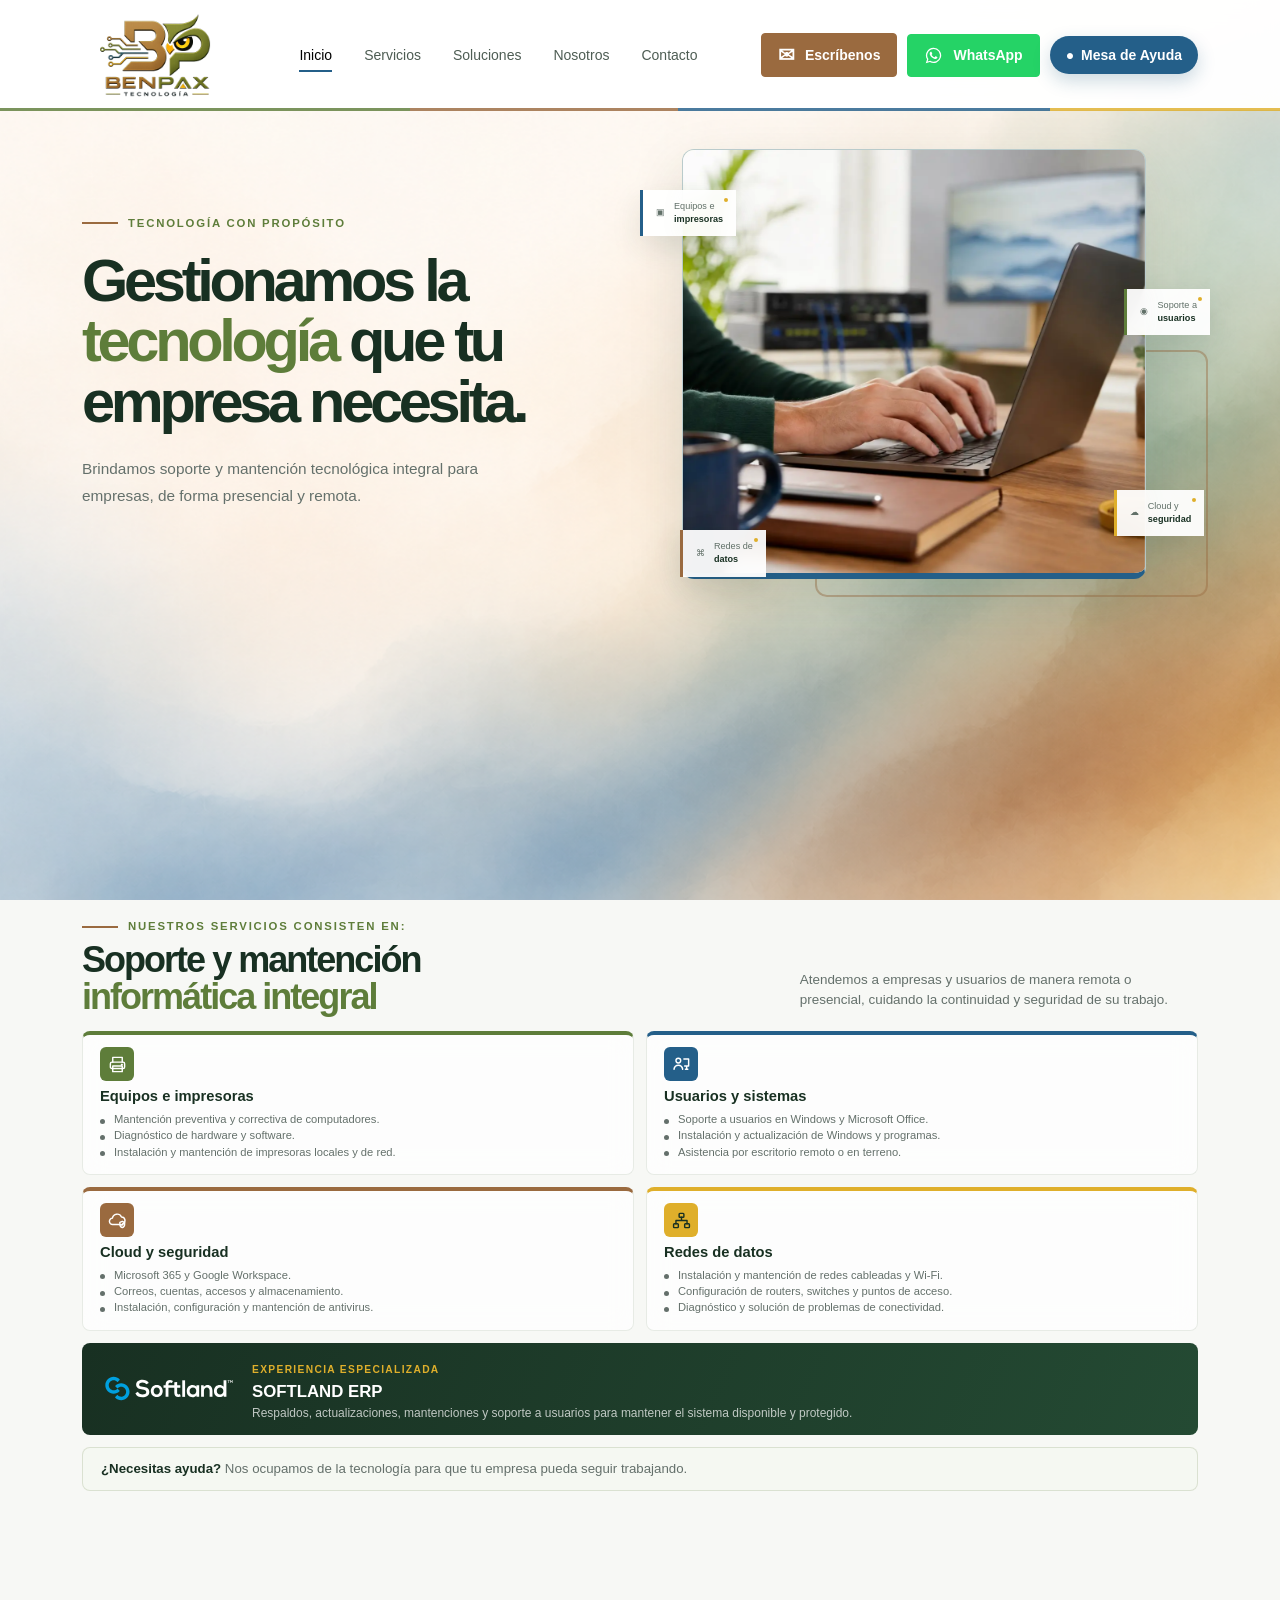
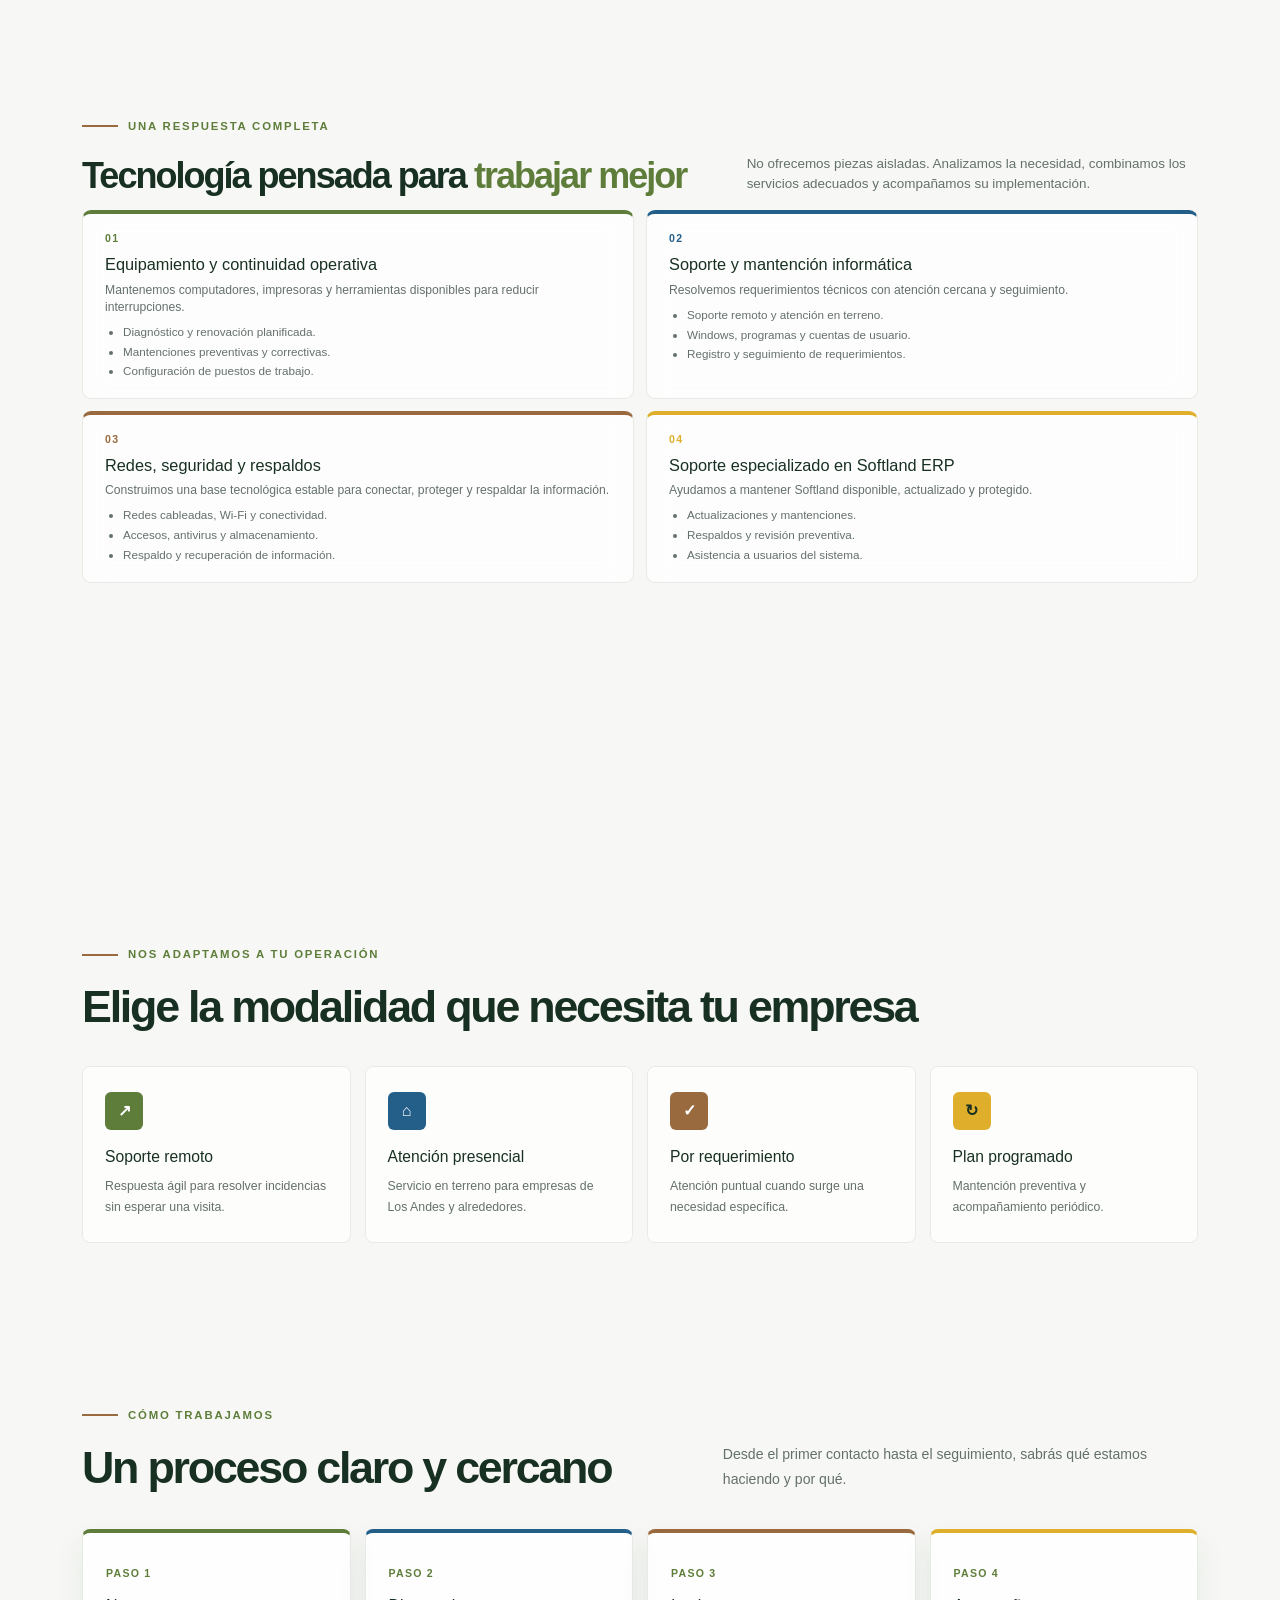
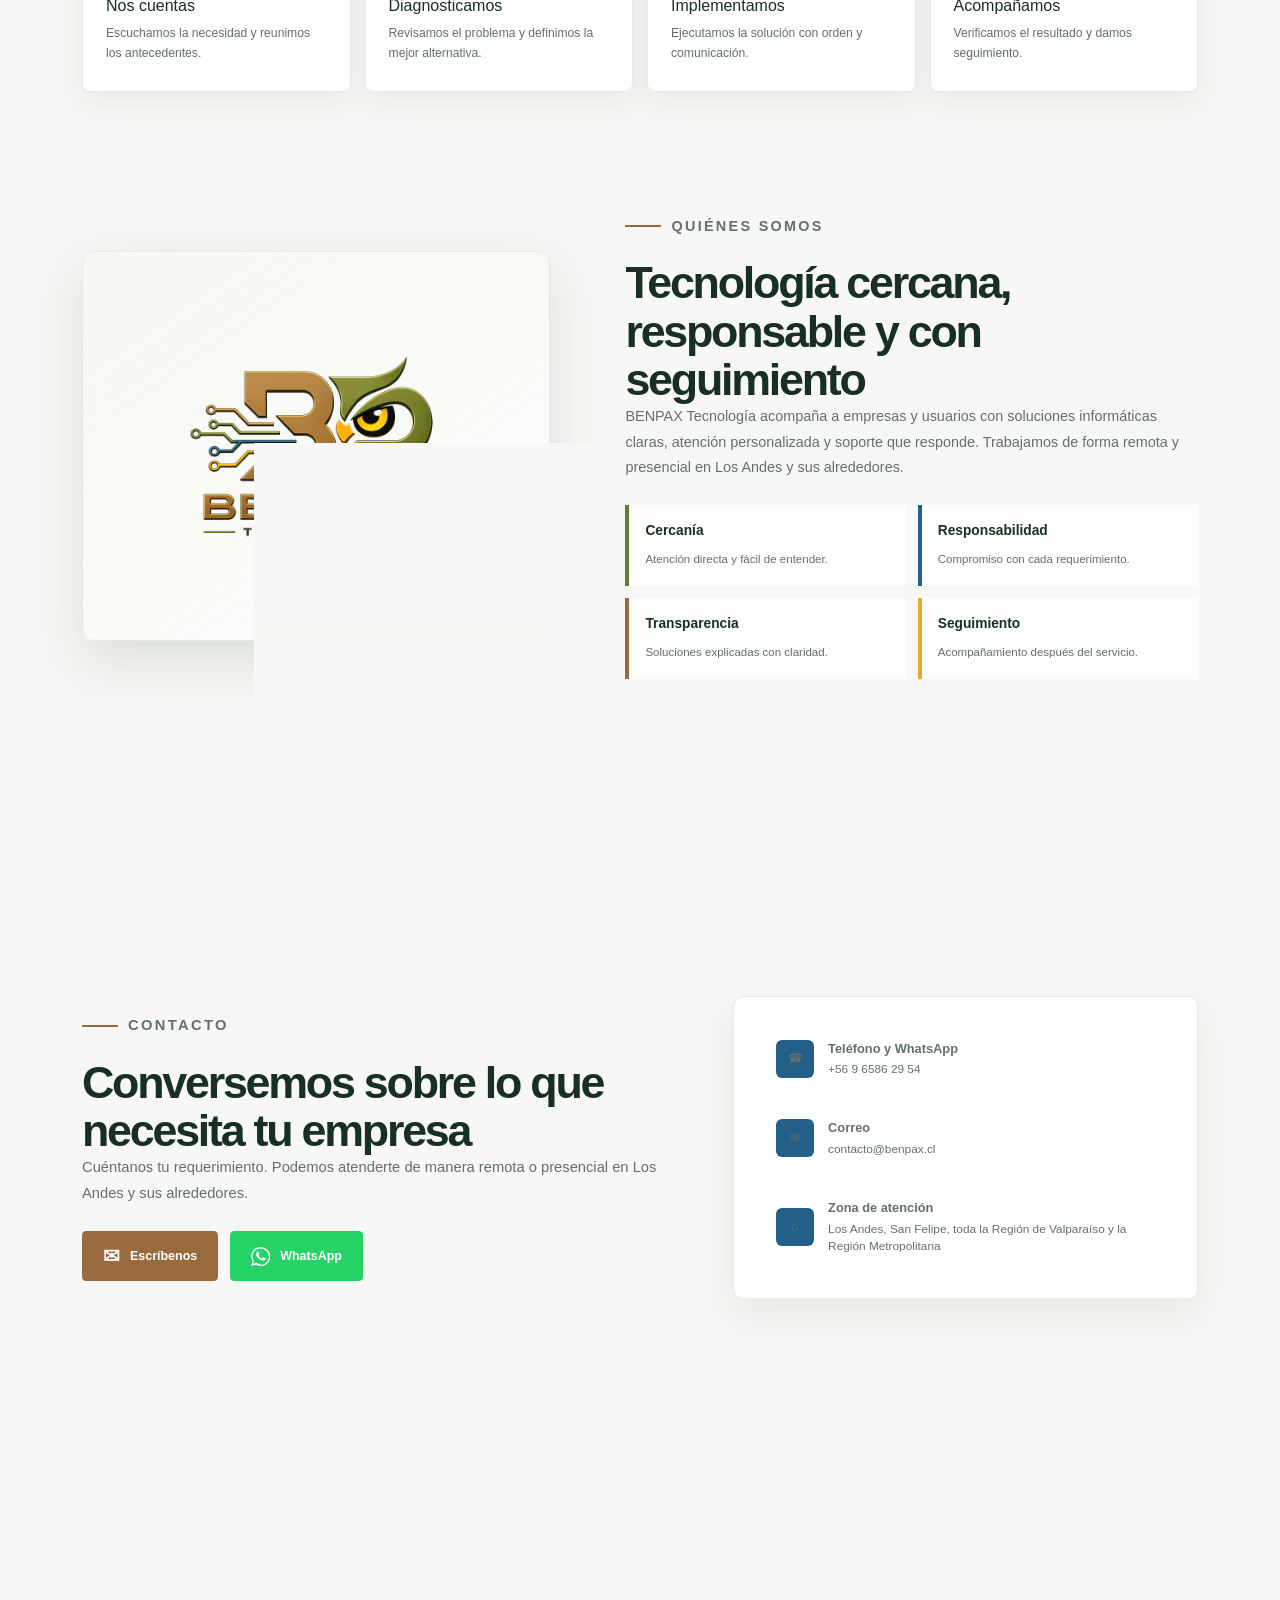
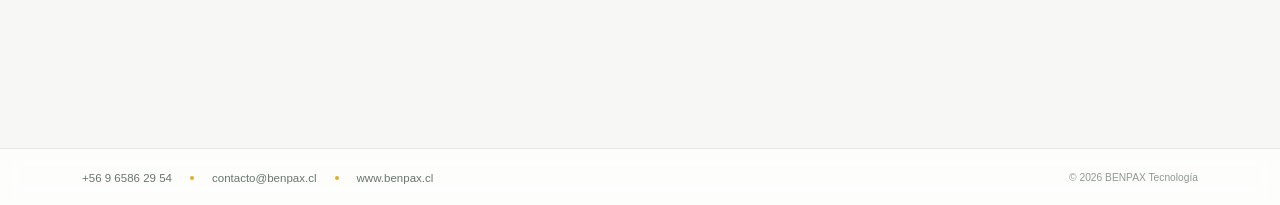
==== commit 5f948d90: "Actualiza encabezado de la sección Servicios" ====
--- a/index.html
+++ b/index.html
@@ -555,7 +555,7 @@
       <section id="servicios" class="section-with-feathers services site-section" aria-labelledby="services-title">
         <div class="container">
           <div class="services-heading">
-            <p class="eyebrow"><span></span>Soporte que responde y gestiona</p>
+            <p class="eyebrow"><span></span>Nuestros Servicios consisten en:</p>
             <h2 id="services-title">Soporte y mantención<br><em>informática integral</em></h2>
             <p>Atendemos a empresas y usuarios de manera remota o presencial, cuidando la continuidad y seguridad de su trabajo.</p>
           </div>
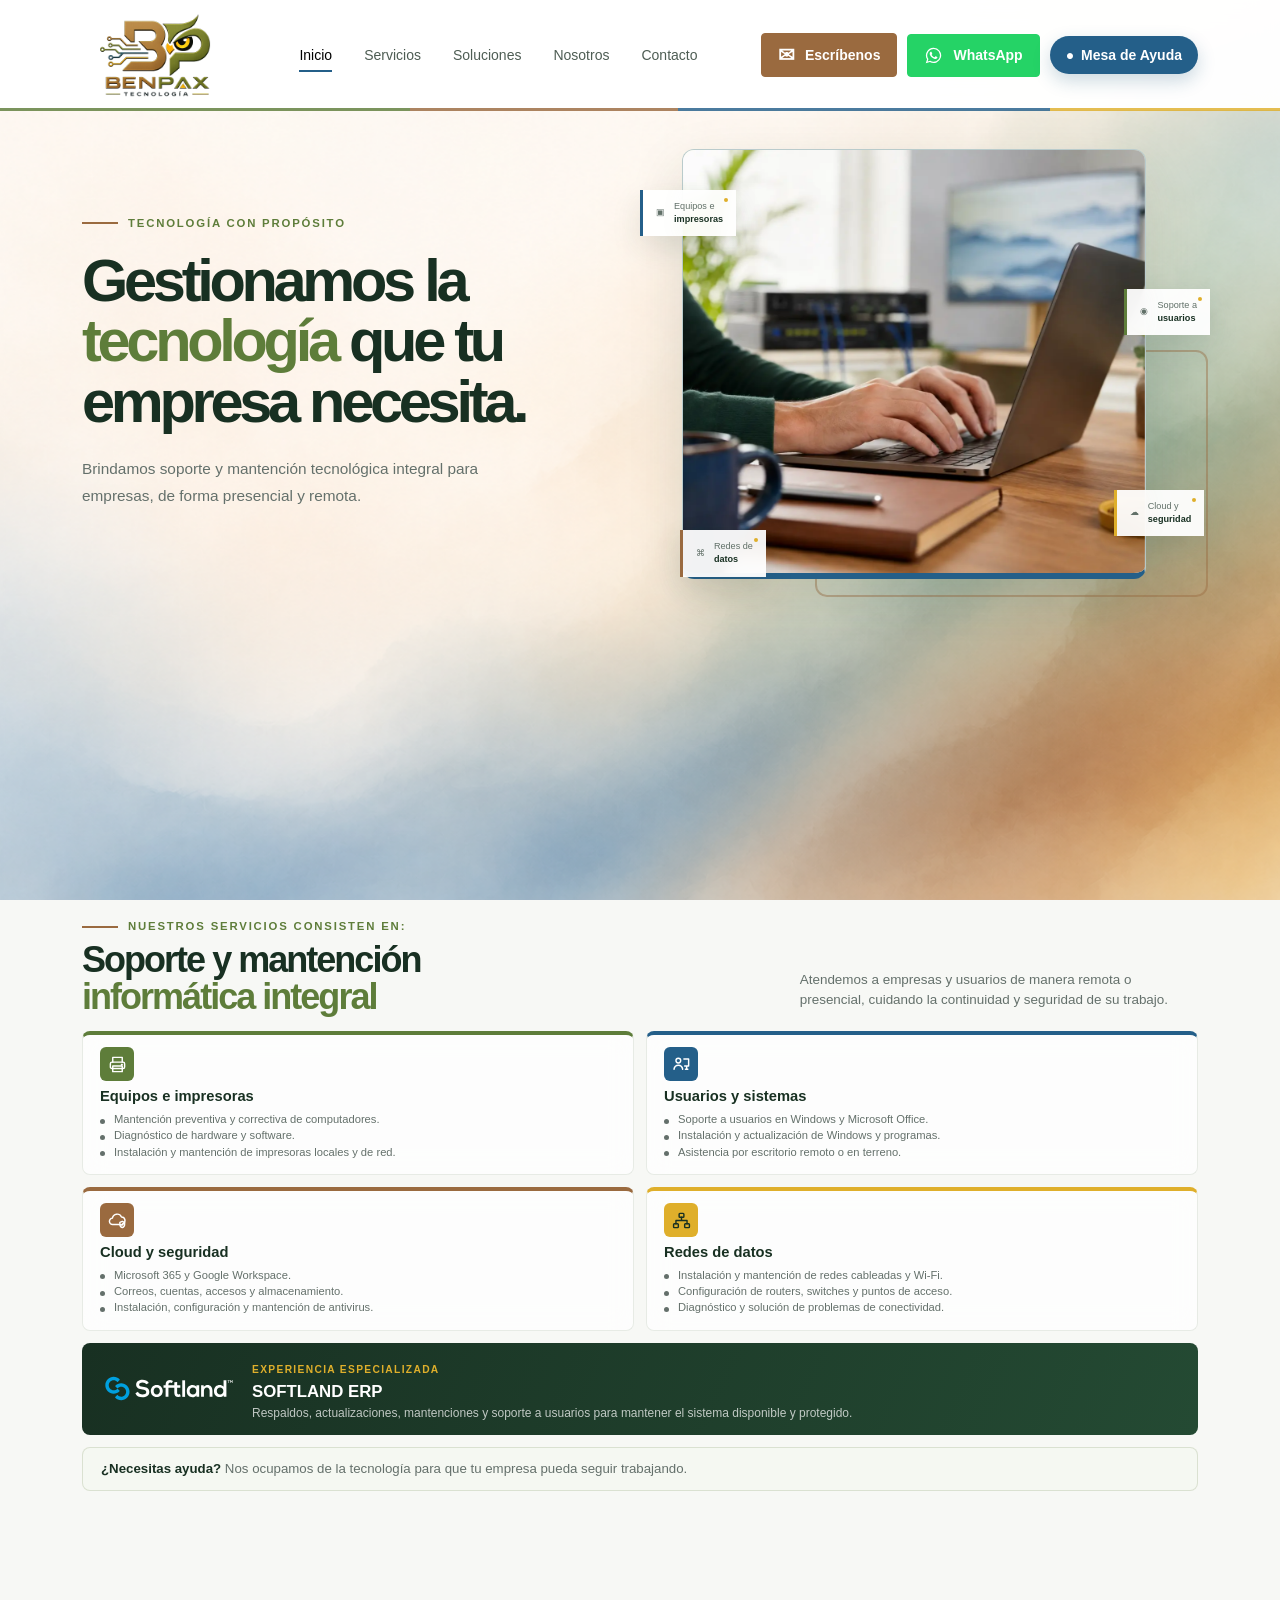
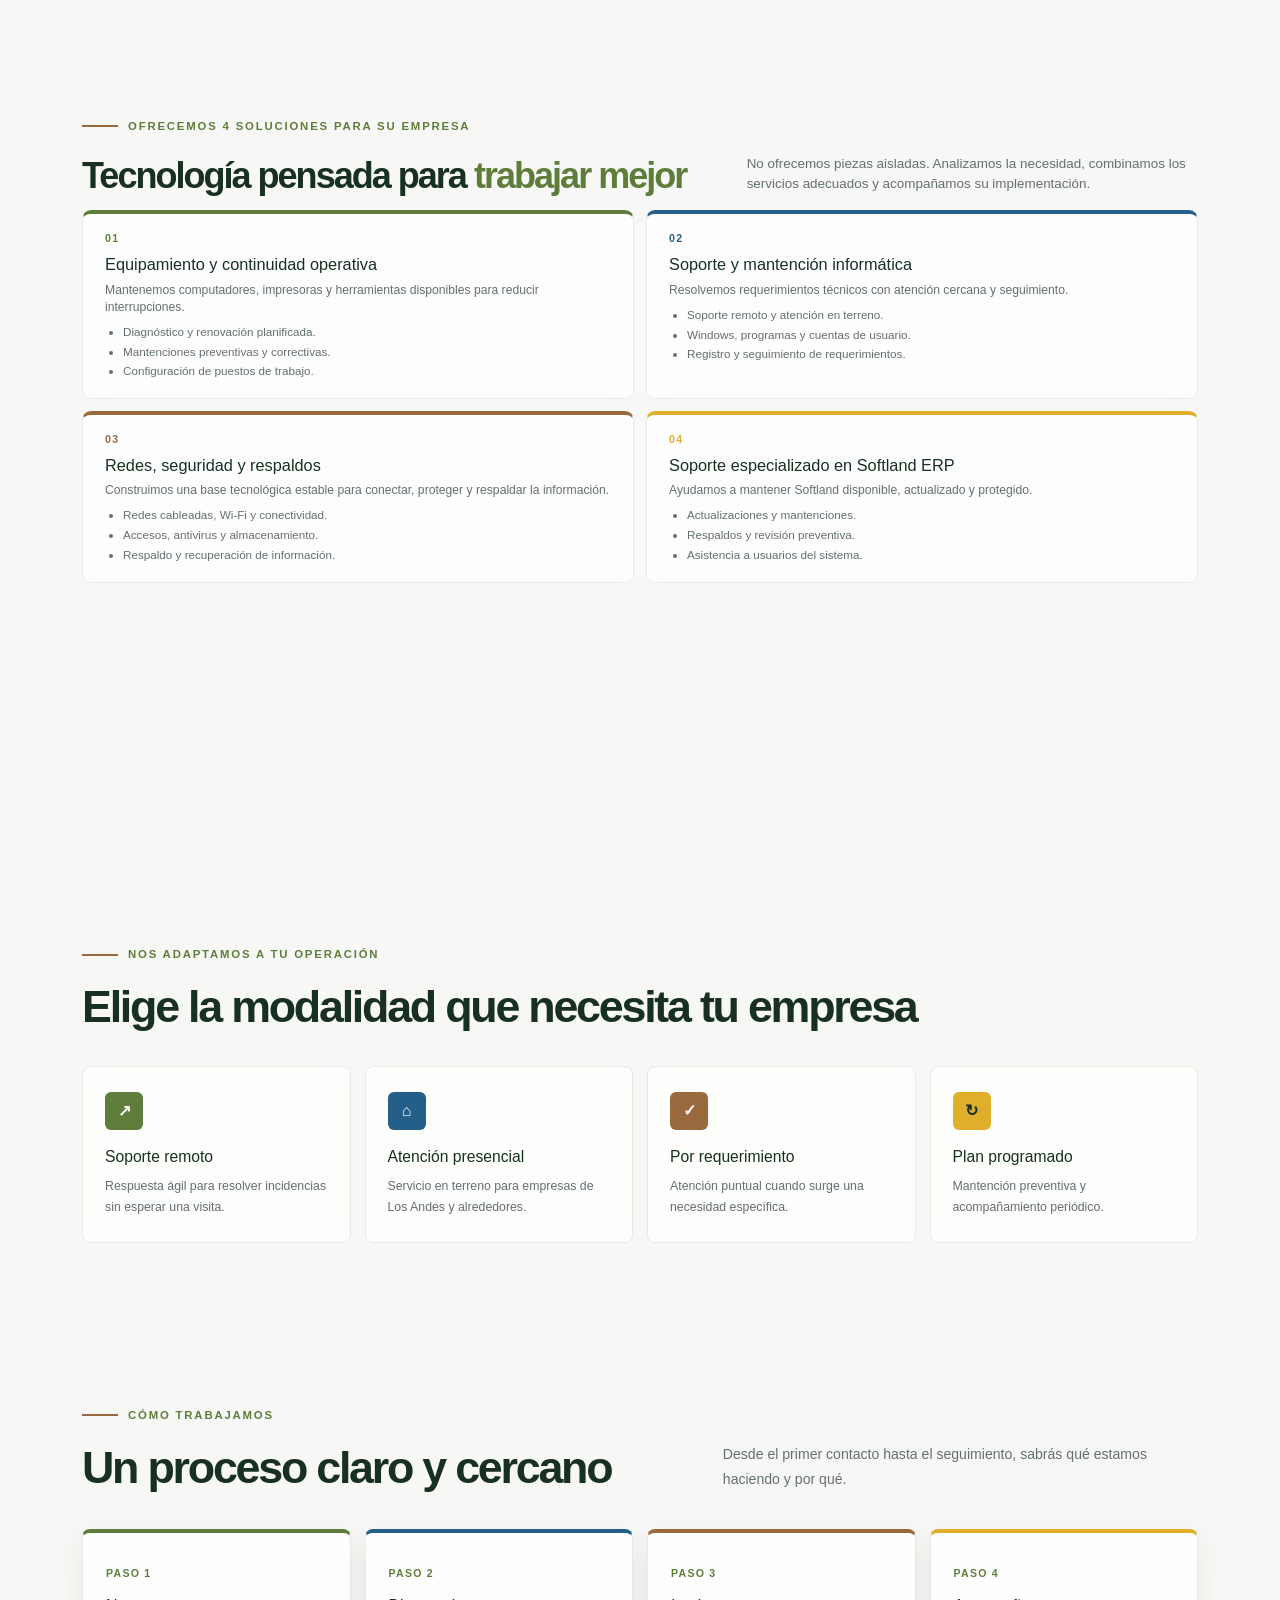
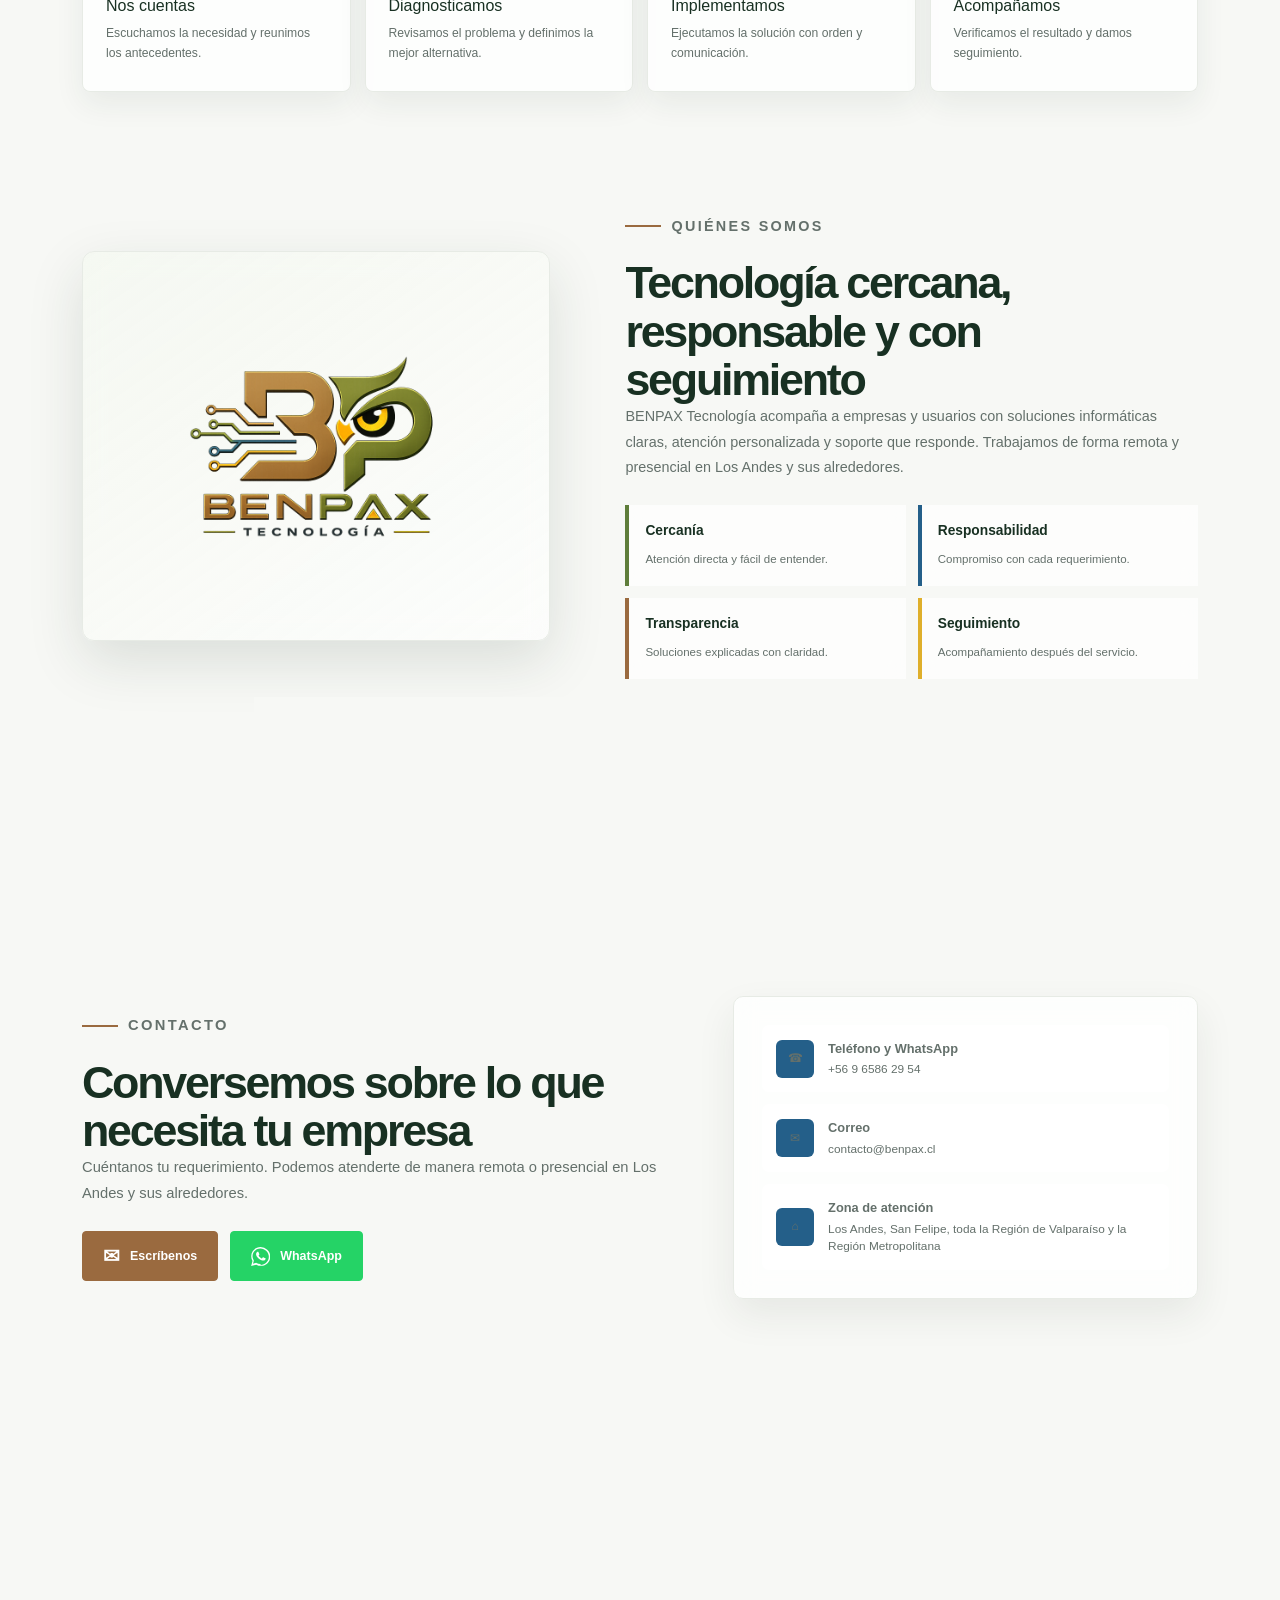
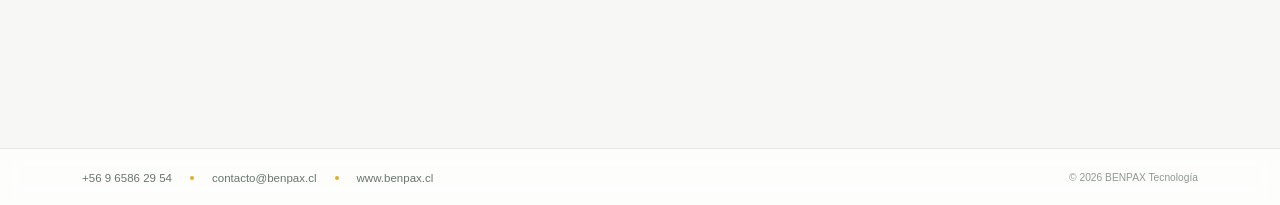
==== commit f625328d: "Actualizar encabezado de Soluciones" ====
--- a/index.html
+++ b/index.html
@@ -647,7 +647,7 @@
       <section id="soluciones" class="section-with-feathers solutions site-section" aria-labelledby="solutions-title">
         <div class="container">
           <div class="section-heading">
-            <p class="eyebrow"><span></span>Una respuesta completa</p>
+            <p class="eyebrow"><span></span>Ofrecemos 4 soluciones para su empresa</p>
             <h2 id="solutions-title">Tecnología pensada para <em>trabajar mejor</em></h2>
             <p>No ofrecemos piezas aisladas. Analizamos la necesidad, combinamos los servicios adecuados y acompañamos su implementación.</p>
           </div>
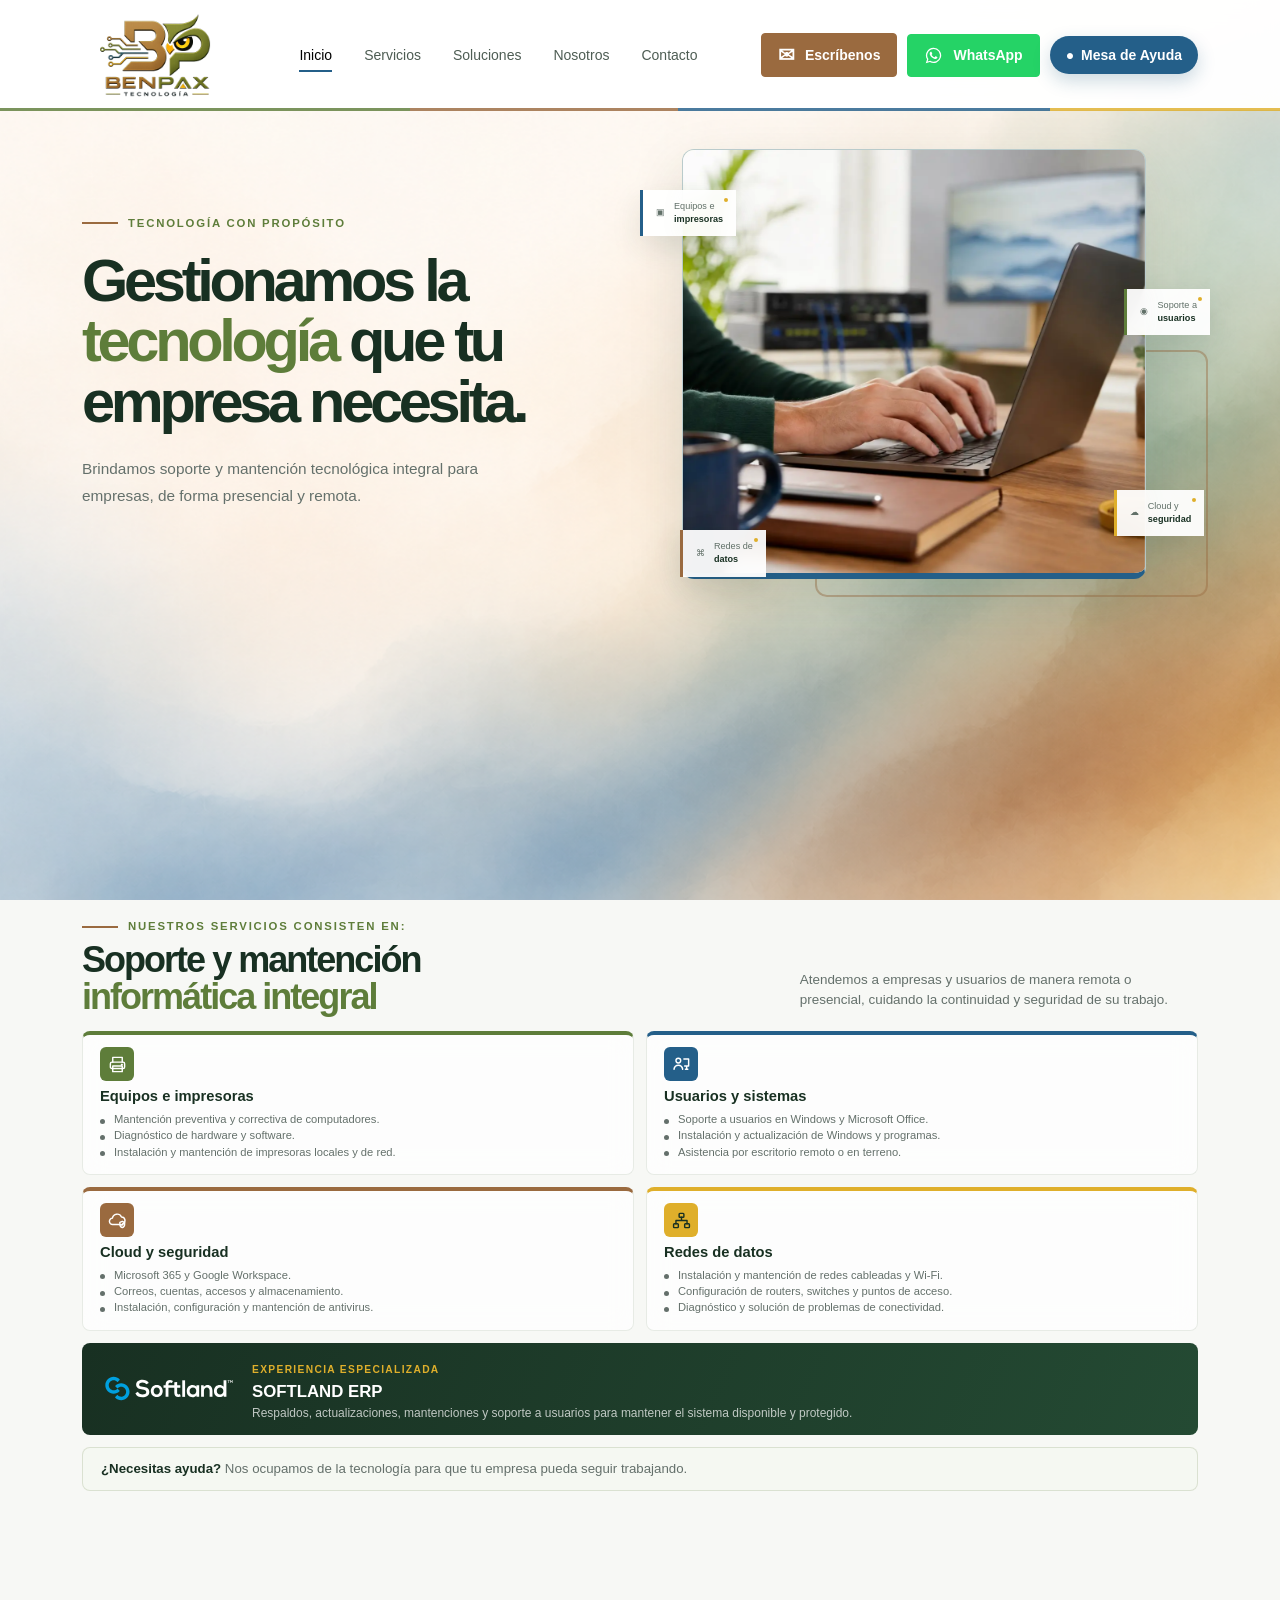
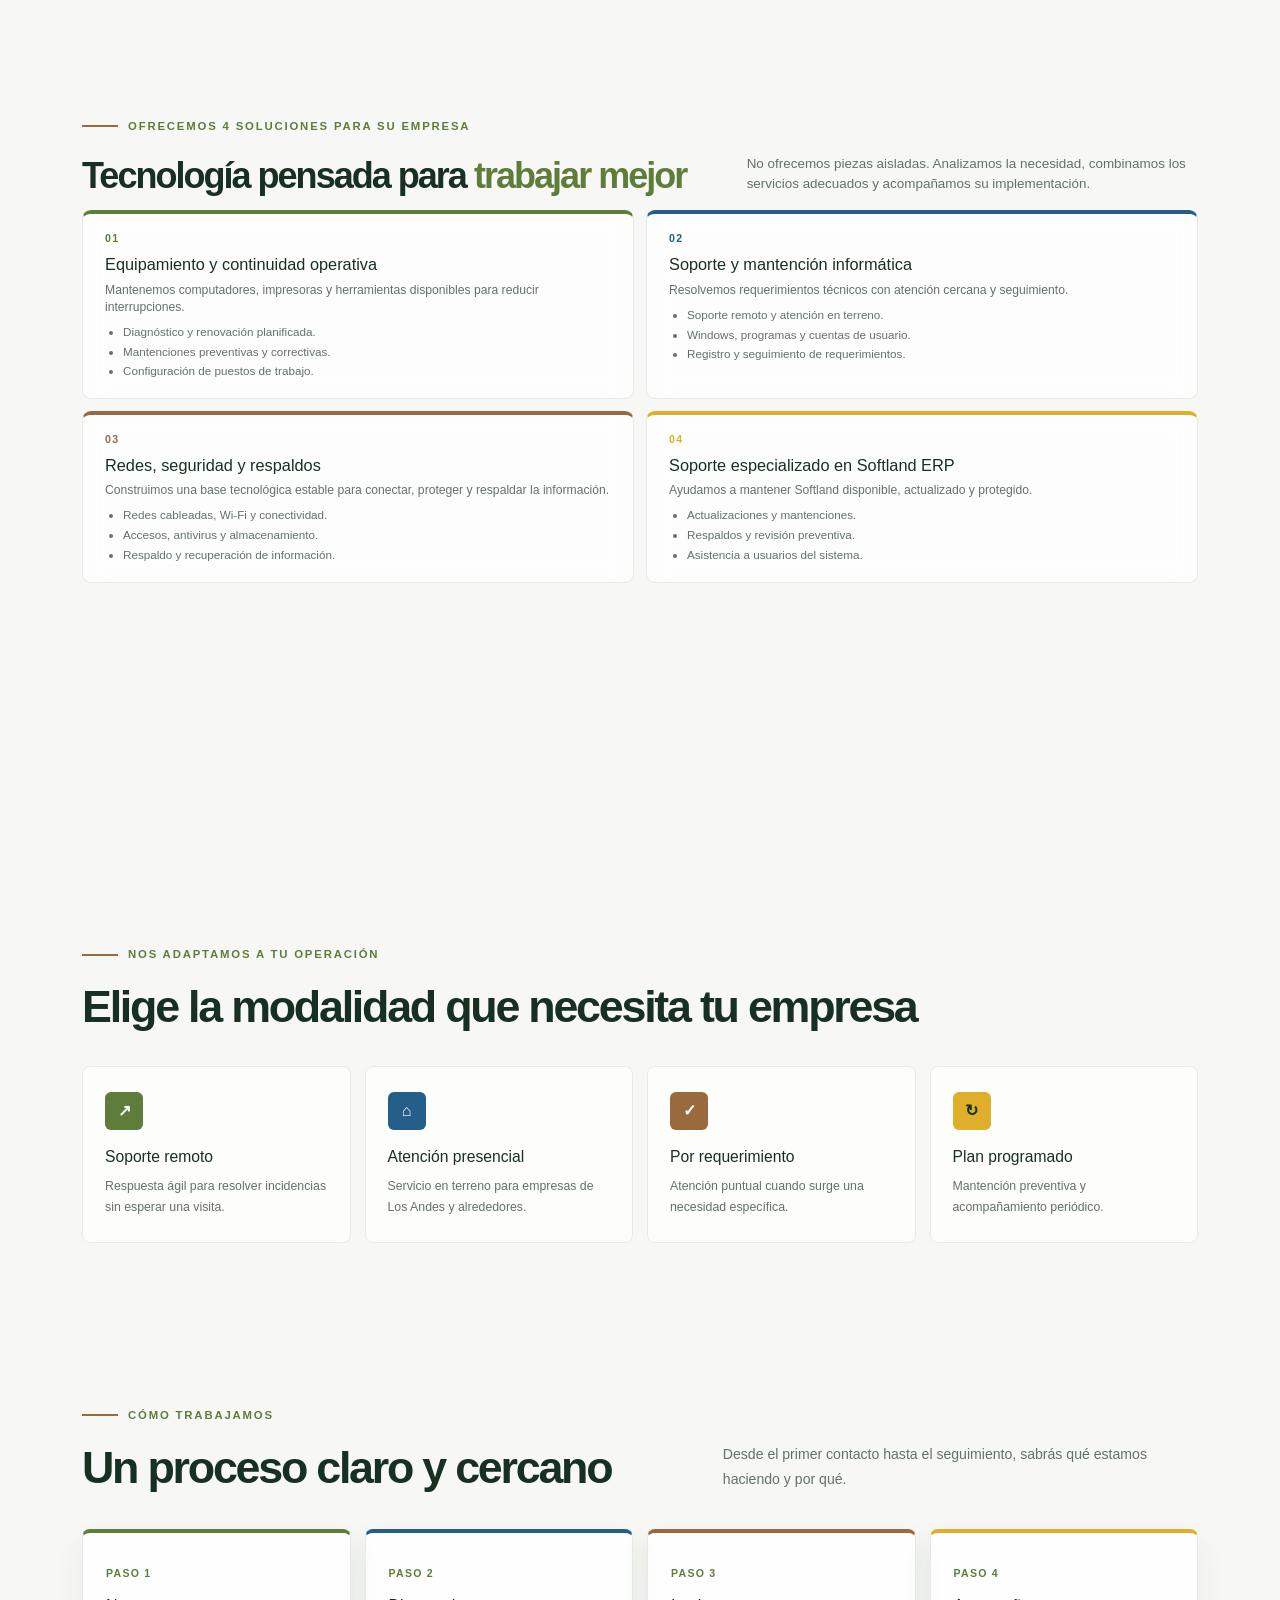
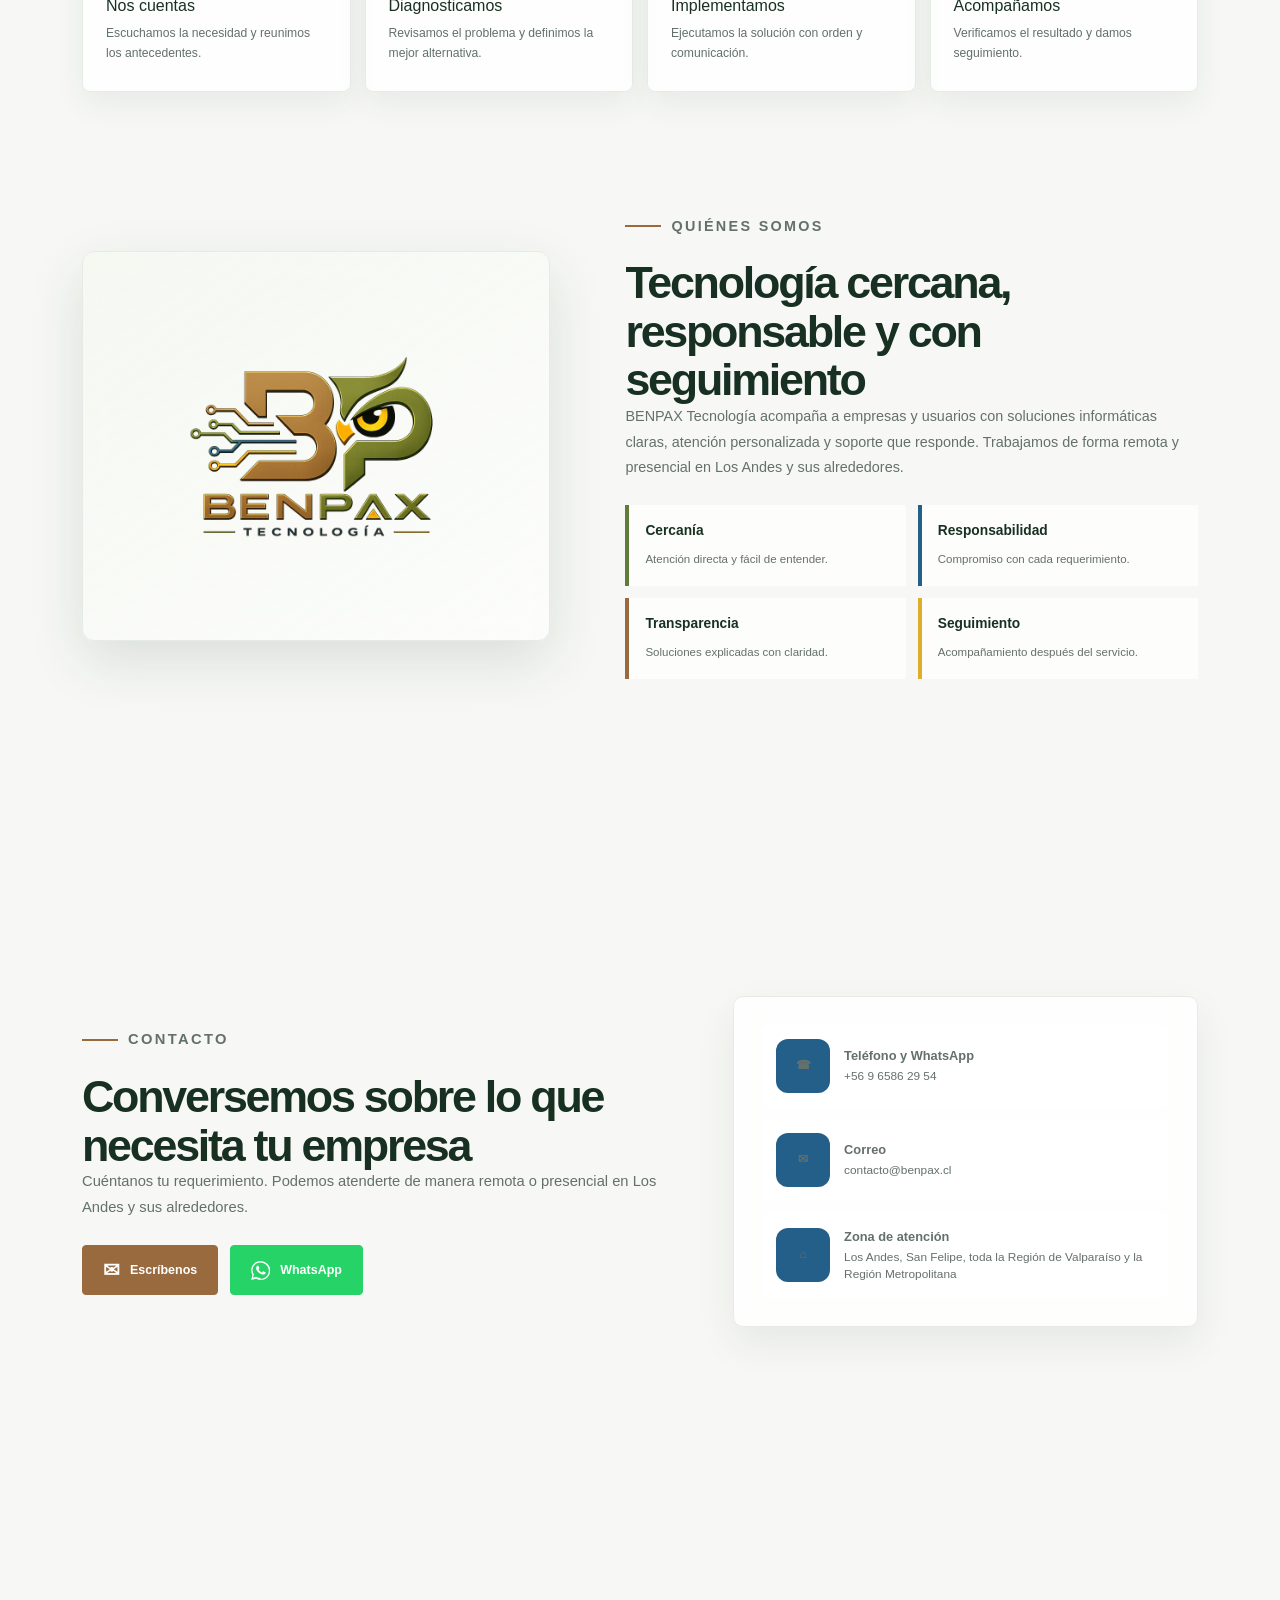
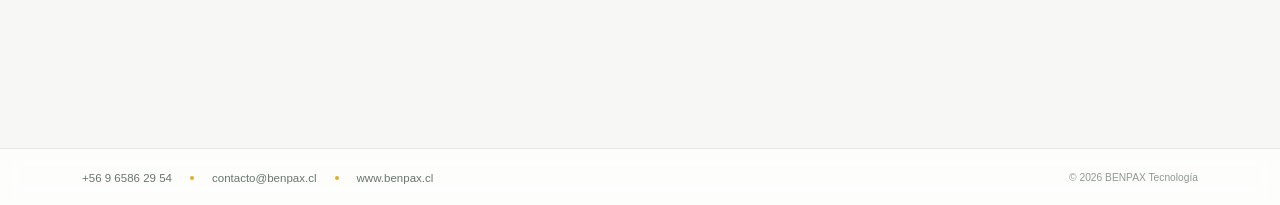
==== commit 58f2869e: "Mejorar visibilidad de iconos de contacto" ====
--- a/index.html
+++ b/index.html
@@ -235,7 +235,7 @@
   overflow-wrap:anywhere;
   word-break:normal;
 }
-.contact-icon-box { display:grid; place-items:center; flex:0 0 38px; width:38px; height:38px; border-radius:6px; color:#fff; background:var(--blue); }
+.contact-icon-box { display:grid; place-items:center; flex:0 0 54px; width:54px; height:54px; border-radius:12px; color:#fff; background:var(--blue); font-size:28px; line-height:1; font-weight:700; }
 footer { position:relative; padding:21px 0 18px; background:rgba(255,255,255,.72); border-top:1px solid rgba(94,125,58,.14); backdrop-filter:blur(10px); }
 .footer-content { display:grid; grid-template-columns:minmax(0,1fr) auto; align-items:center; gap:16px 28px; }
 .footer-contact { display:flex; flex-wrap:wrap; align-items:center; gap:8px 0; min-width:0; color:#68756d; font-size:.72rem; }
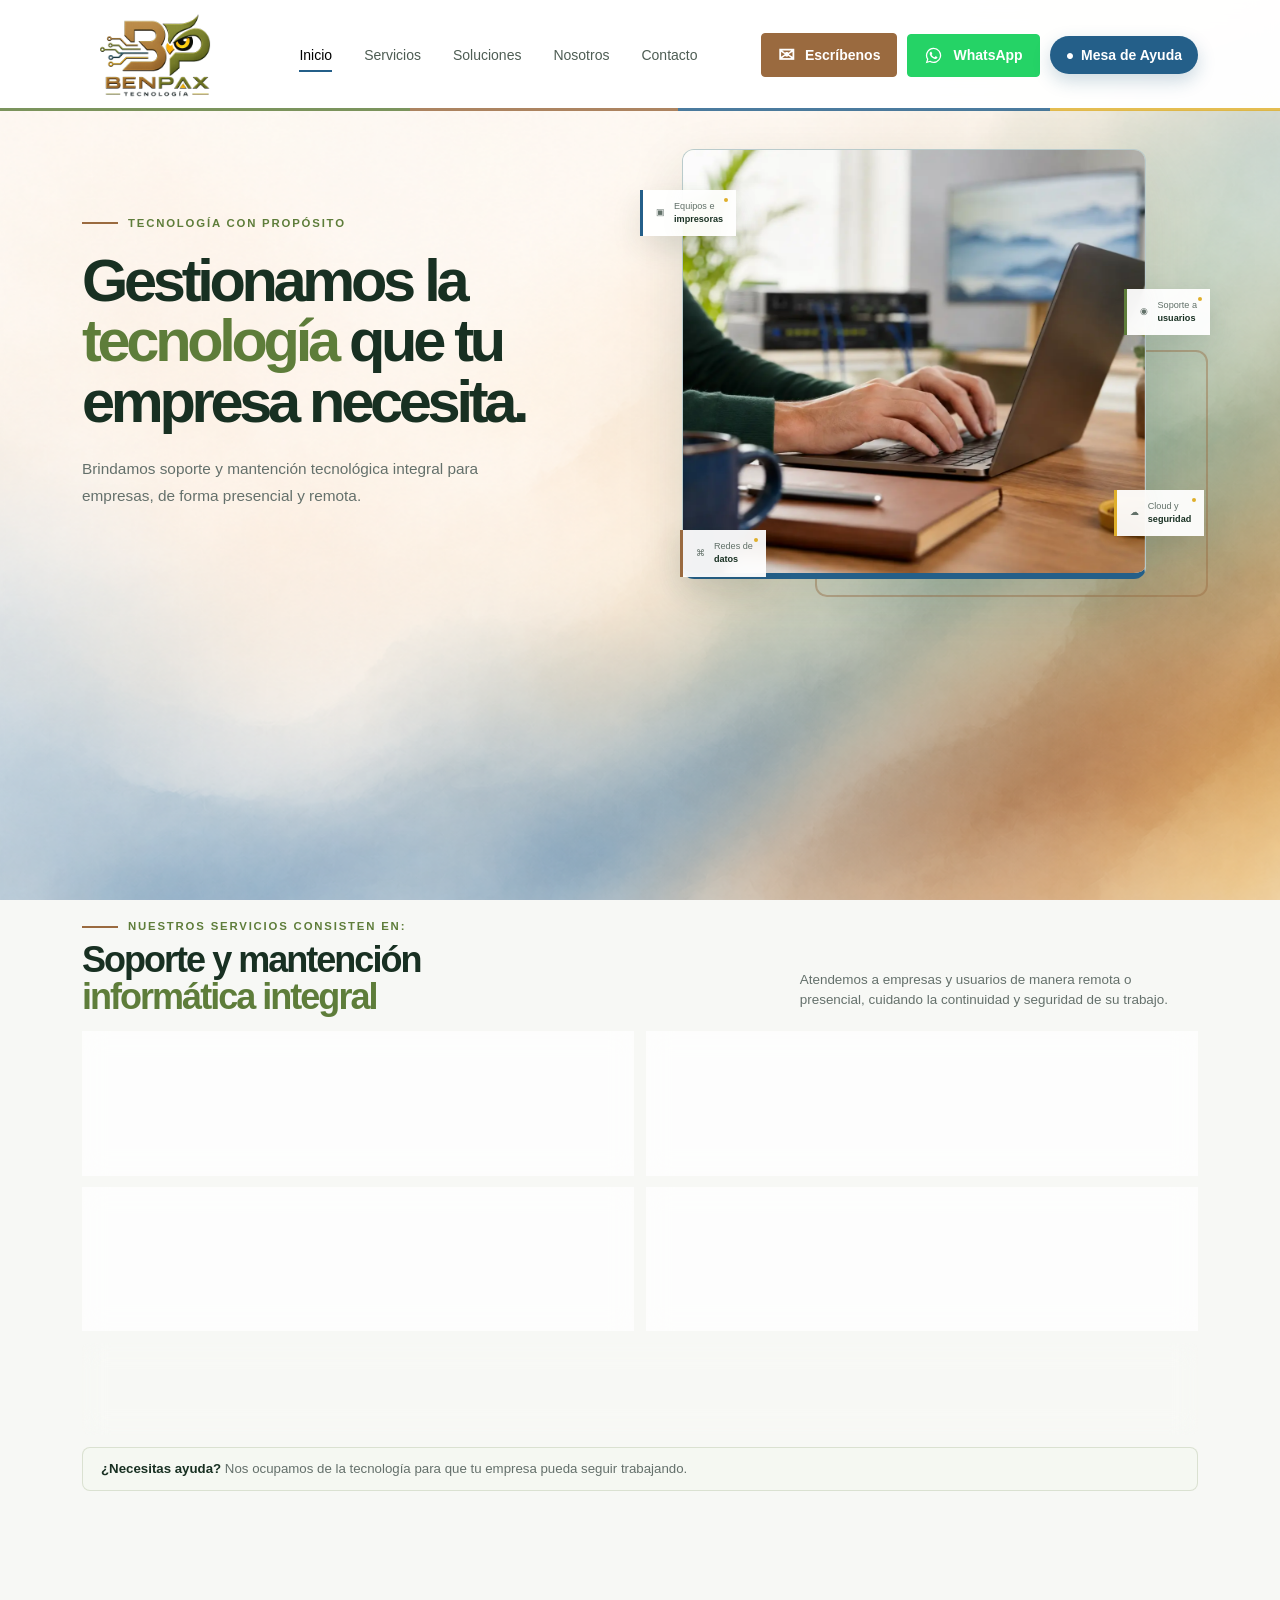
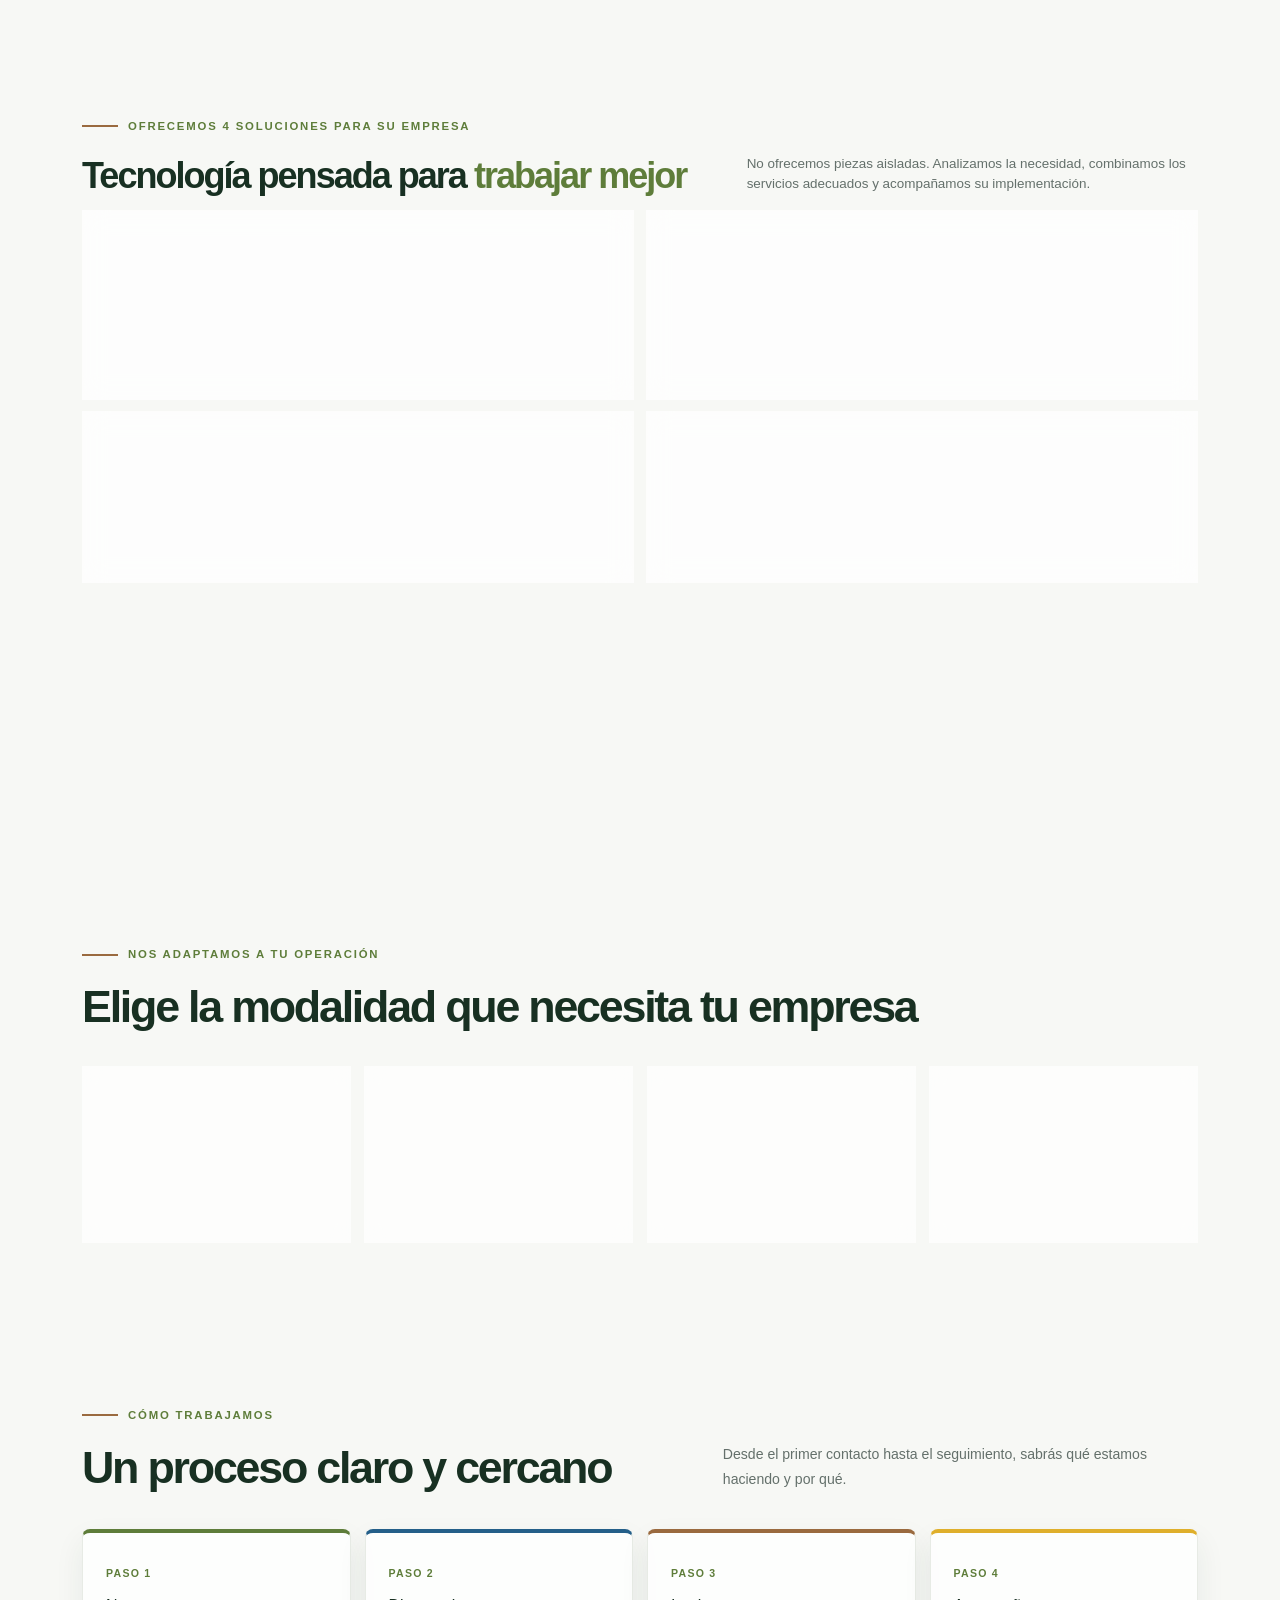
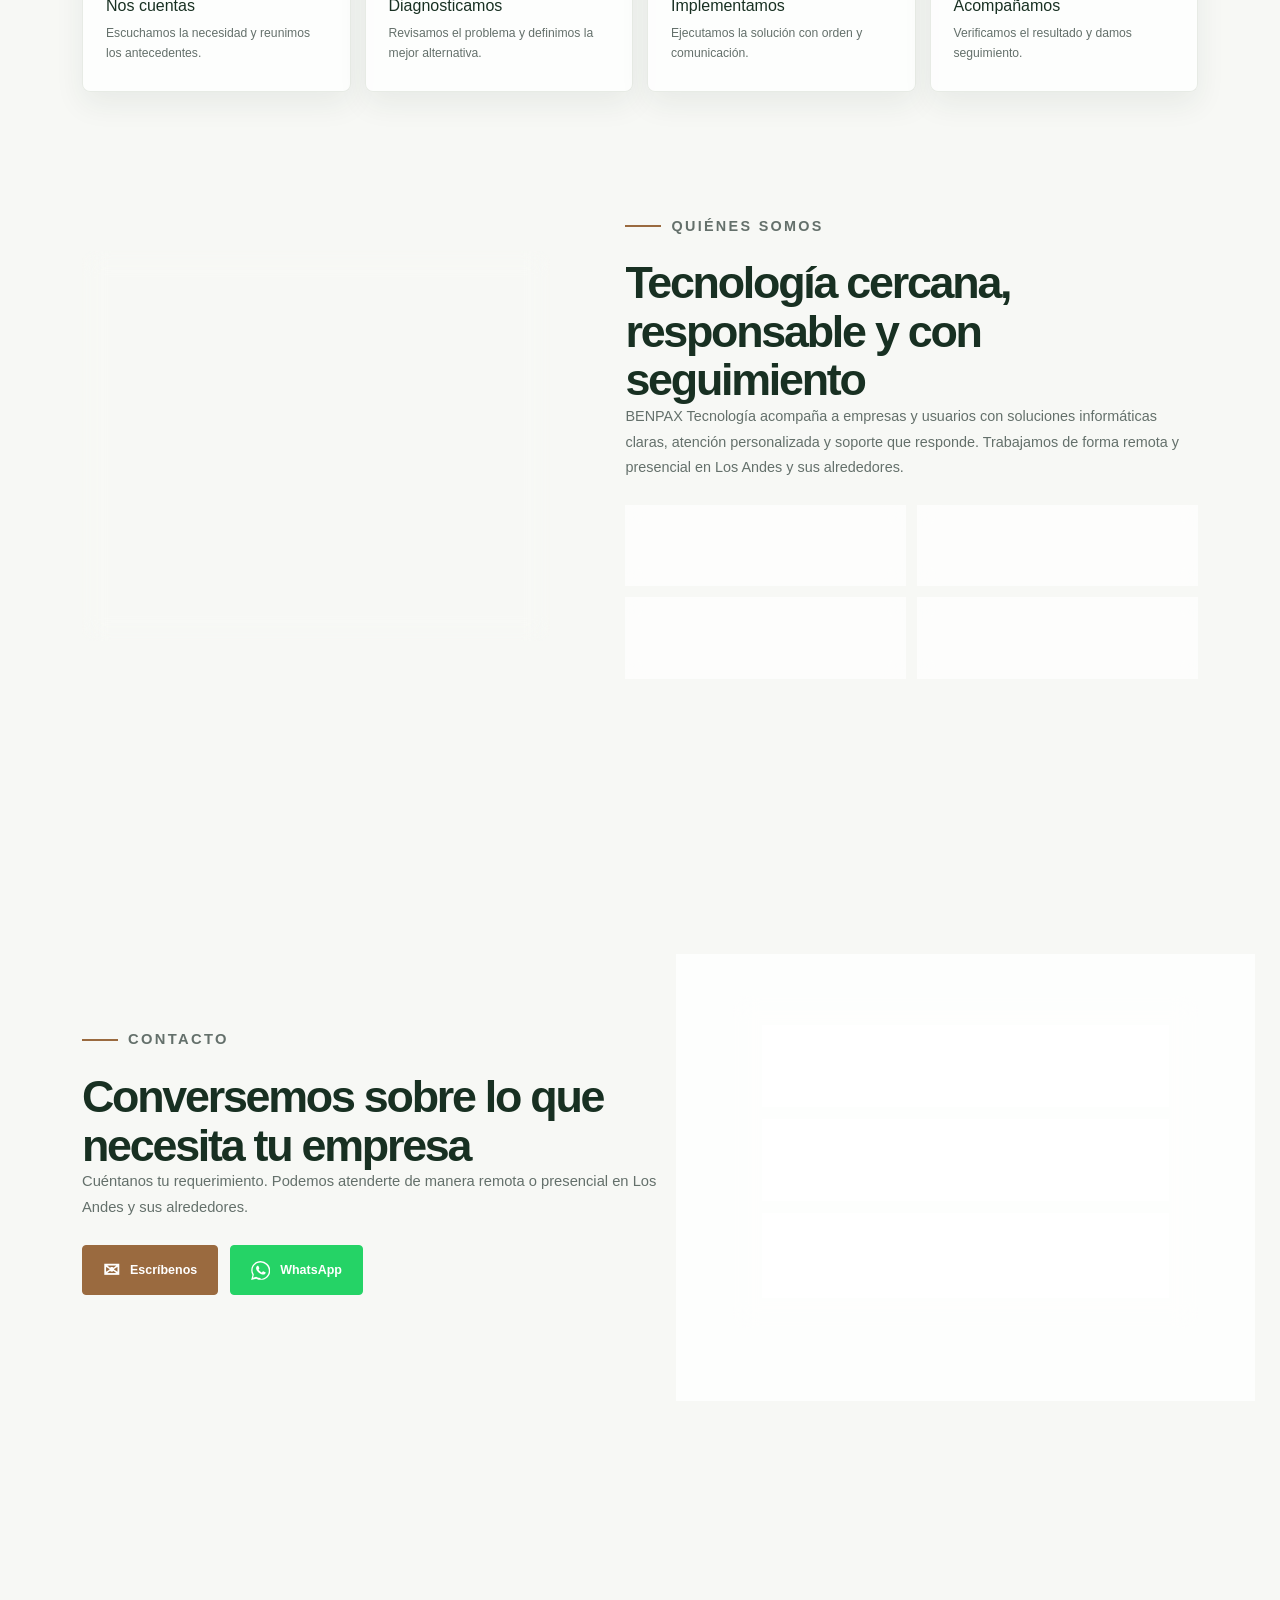
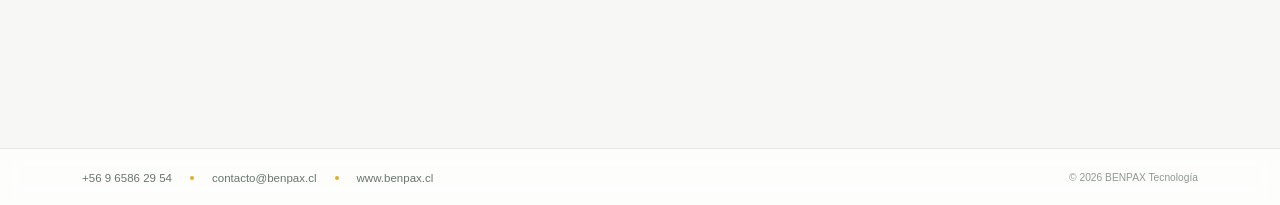
==== commit fa7c467f: "Corrige contraste y tamaño de iconos de contacto" ====
--- a/index.html
+++ b/index.html
@@ -236,6 +236,7 @@
   word-break:normal;
 }
 .contact-icon-box { display:grid; place-items:center; flex:0 0 54px; width:54px; height:54px; border-radius:12px; color:#fff; background:var(--blue); font-size:28px; line-height:1; font-weight:700; }
+.contact-item > .contact-icon-box { color:#fff; font-size:28px; }
 footer { position:relative; padding:21px 0 18px; background:rgba(255,255,255,.72); border-top:1px solid rgba(94,125,58,.14); backdrop-filter:blur(10px); }
 .footer-content { display:grid; grid-template-columns:minmax(0,1fr) auto; align-items:center; gap:16px 28px; }
 .footer-contact { display:flex; flex-wrap:wrap; align-items:center; gap:8px 0; min-width:0; color:#68756d; font-size:.72rem; }
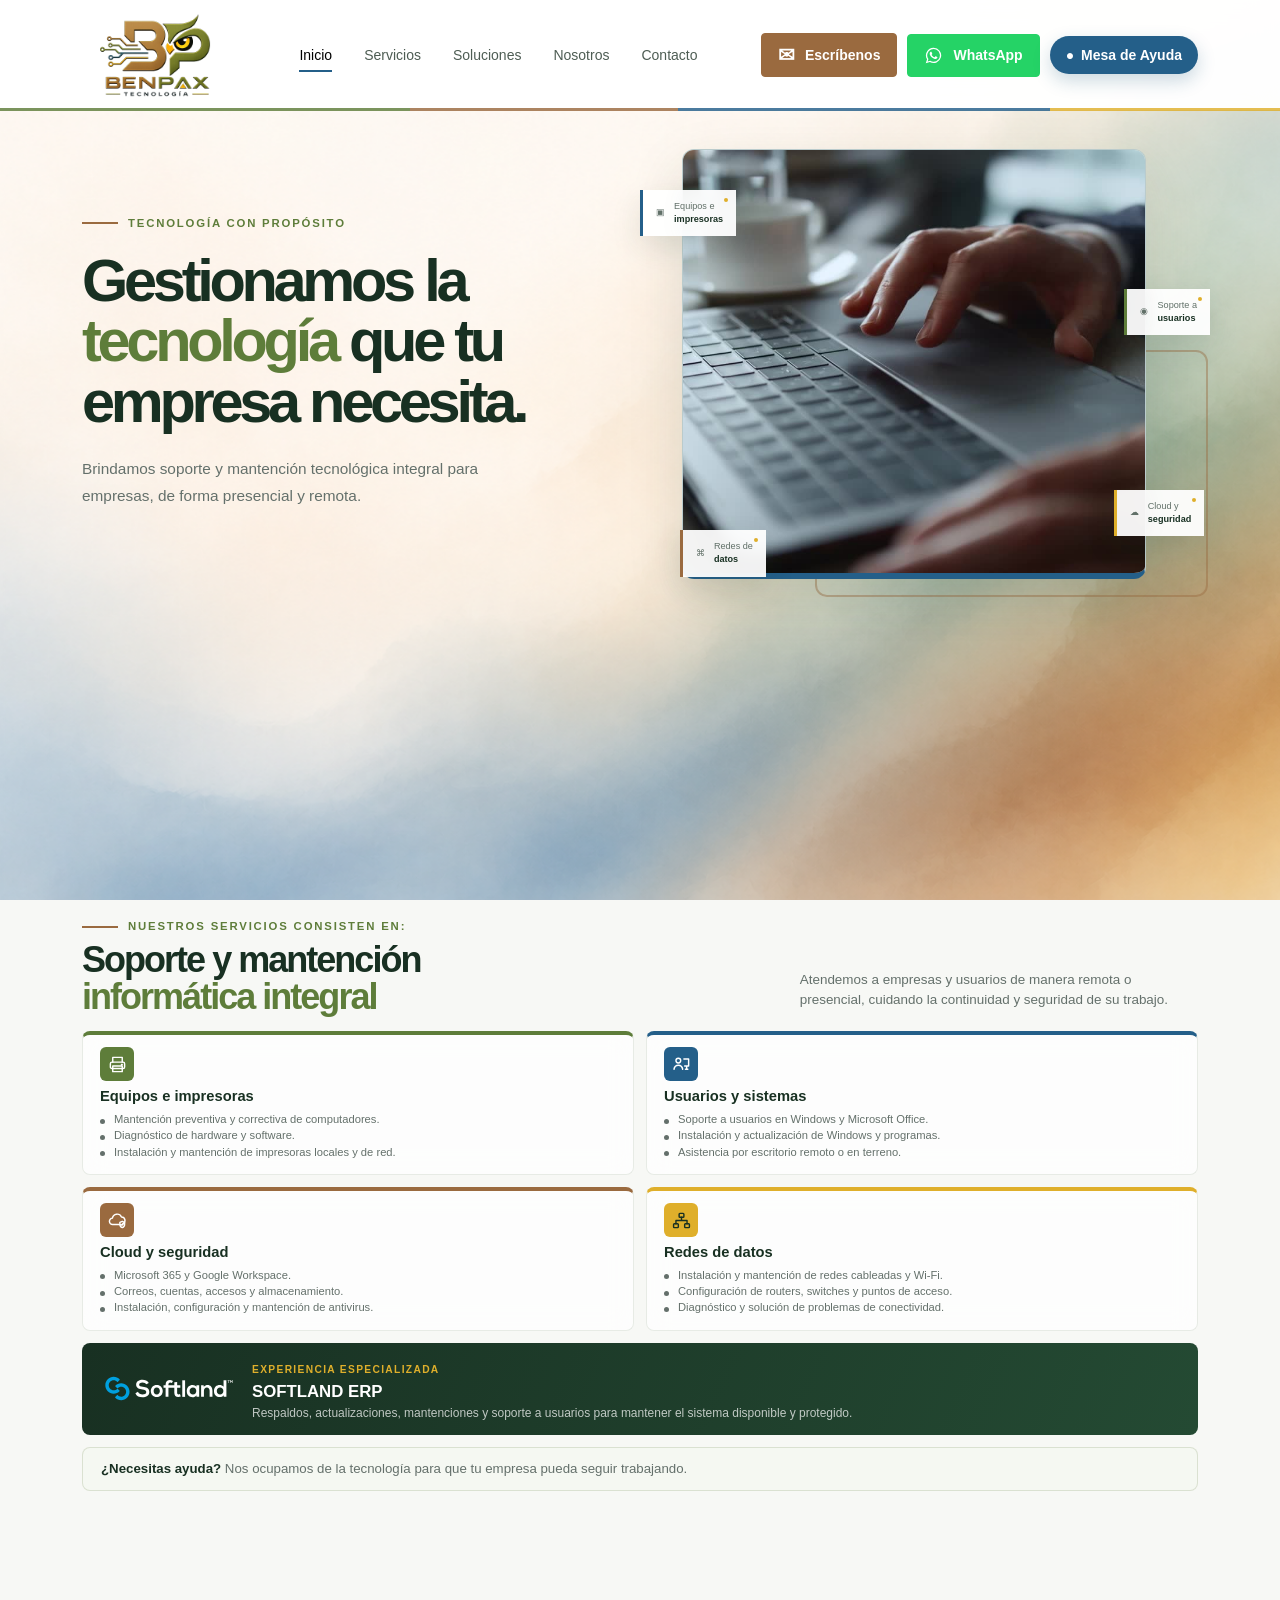
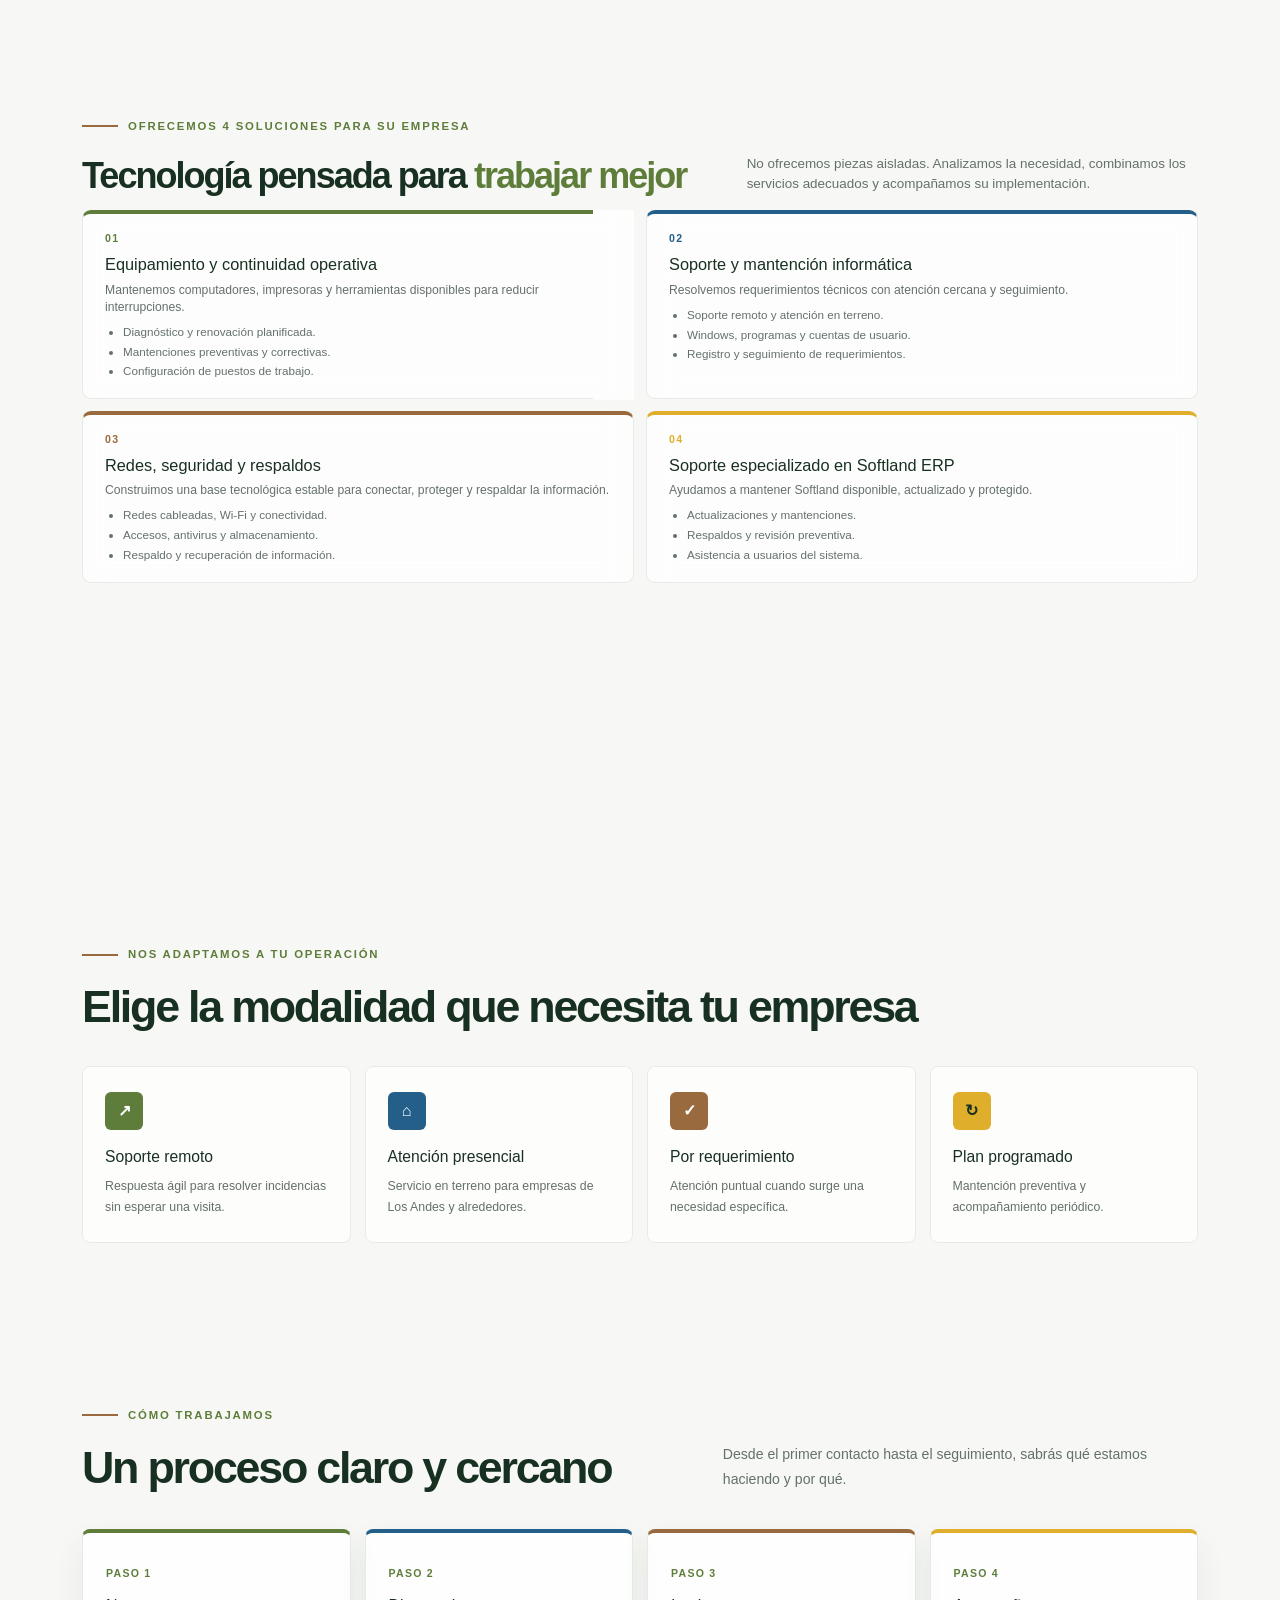
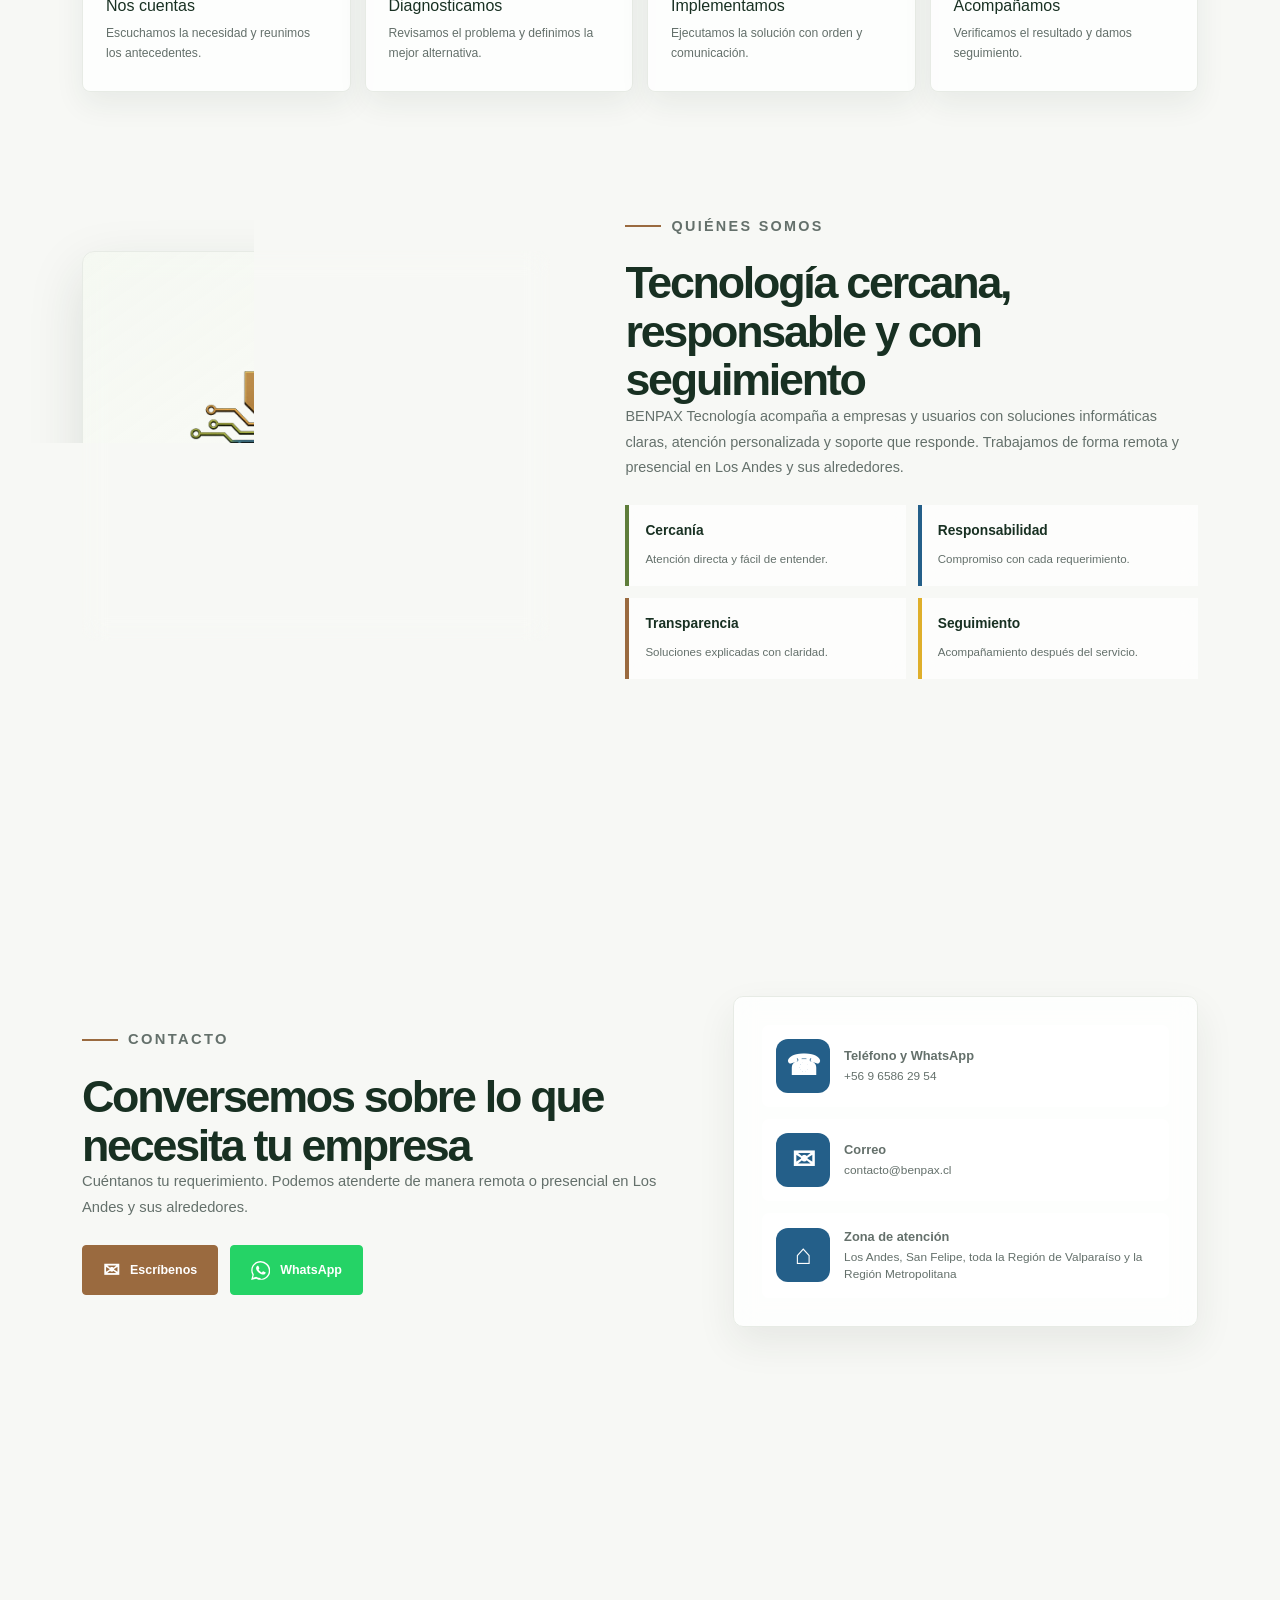
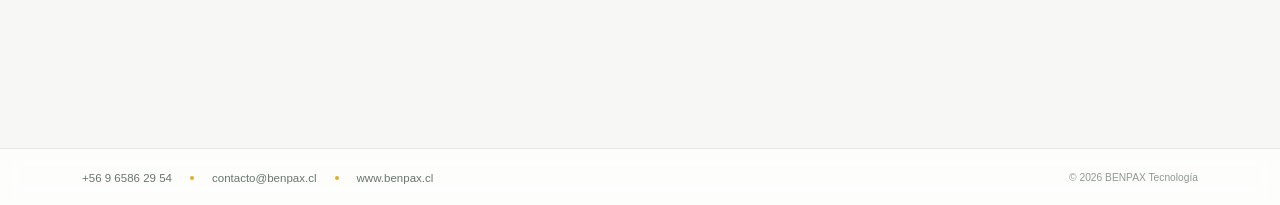
==== commit 748a947c: "Reemplazar imagen hero por video de manos en teclado" ====
--- a/index.html
+++ b/index.html
@@ -115,7 +115,7 @@
 .btn-text:hover i { display:inline-block; transform:translateX(5px); }
 .hero-visual { position:relative; min-height:450px; padding-left:42px; }
 .visual-frame { position:relative; z-index:2; width:90%; height:430px; overflow:hidden; border:1px solid rgba(36,95,137,.22); border-bottom:6px solid var(--blue); border-radius:12px; box-shadow:var(--shadow); background:#e4eadf; }
-.visual-frame img { width:100%; height:100%; object-fit:cover; object-position:center; will-change:transform; }
+.visual-frame img,.visual-frame video { width:100%; height:100%; object-fit:cover; object-position:center; will-change:transform; }
 .visual-frame::after { content:""; position:absolute; z-index:1; top:-18%; bottom:-18%; left:-58%; width:42%; pointer-events:none; opacity:0; transform:skewX(-18deg); background:linear-gradient(90deg,transparent 0%,rgba(255,255,255,.06) 24%,rgba(255,255,255,.52) 52%,rgba(223,175,43,.13) 72%,transparent 100%); filter:blur(1px); will-change:transform,opacity; }
 .image-accent { position:absolute; z-index:1; right:2px; bottom:2px; width:69%; height:55%; border:2px solid rgba(154,106,63,.42); border-radius:12px; }
 .tech-card { position:absolute; z-index:3; display:flex; align-items:center; gap:9px; padding:10px 13px; color:#617068; background:rgba(255,255,255,.94); box-shadow:0 12px 30px rgba(35,55,41,.12); backdrop-filter:blur(8px); font-size:.57rem; line-height:1.45; }
@@ -490,7 +490,7 @@
 .reveal-delay-2 { animation-delay:.16s; }
 .reveal-delay-3 { animation-delay:.24s; }
 .reveal-delay-4 { animation-delay:.32s; }
-.visual-frame img { animation:heroImageDrift 12s ease-in-out infinite alternate; }
+.visual-frame img,.visual-frame video { animation:heroImageDrift 12s ease-in-out infinite alternate; }
 .visual-frame::after { animation:photoShine 6.8s ease-in-out infinite; }
 .navbar::after { animation:brandLineShine 6.8s ease-in-out infinite; }
 @media (prefers-reduced-motion:reduce) { *,*::before,*::after { scroll-behavior:auto!important; animation-duration:.01ms!important; animation-iteration-count:1!important; transition-duration:.01ms!important; } }
@@ -541,7 +541,7 @@
             </div>
             <div class="col-lg-6 hero-visual reveal reveal-delay-2">
               <div class="visual-frame">
-                <img src="img/hero/benpax-hands-notebook.webp" width="1400" height="1050" alt="Manos trabajando en un notebook junto a equipos de red en un espacio profesional">
+                <video width="960" height="540" autoplay muted loop playsinline preload="metadata" poster="assets/hero/benpax-video-manos-teclado-fangov-poster.jpg" aria-label="Manos escribiendo en un teclado">\n                  <source src="assets/hero/benpax-video-manos-teclado-fangov.mp4" type="video/mp4">\n                  <img src="img/hero/benpax-hands-notebook.webp" width="1400" height="1050" alt="Manos trabajando en un notebook junto a equipos de red en un espacio profesional">\n                </video>
               </div>
               <div class="tech-card card-equipment"><span aria-hidden="true">▣</span><span>Equipos e<br><b>impresoras</b></span></div>
               <div class="tech-card card-users"><span aria-hidden="true">◉</span><span>Soporte a<br><b>usuarios</b></span></div>
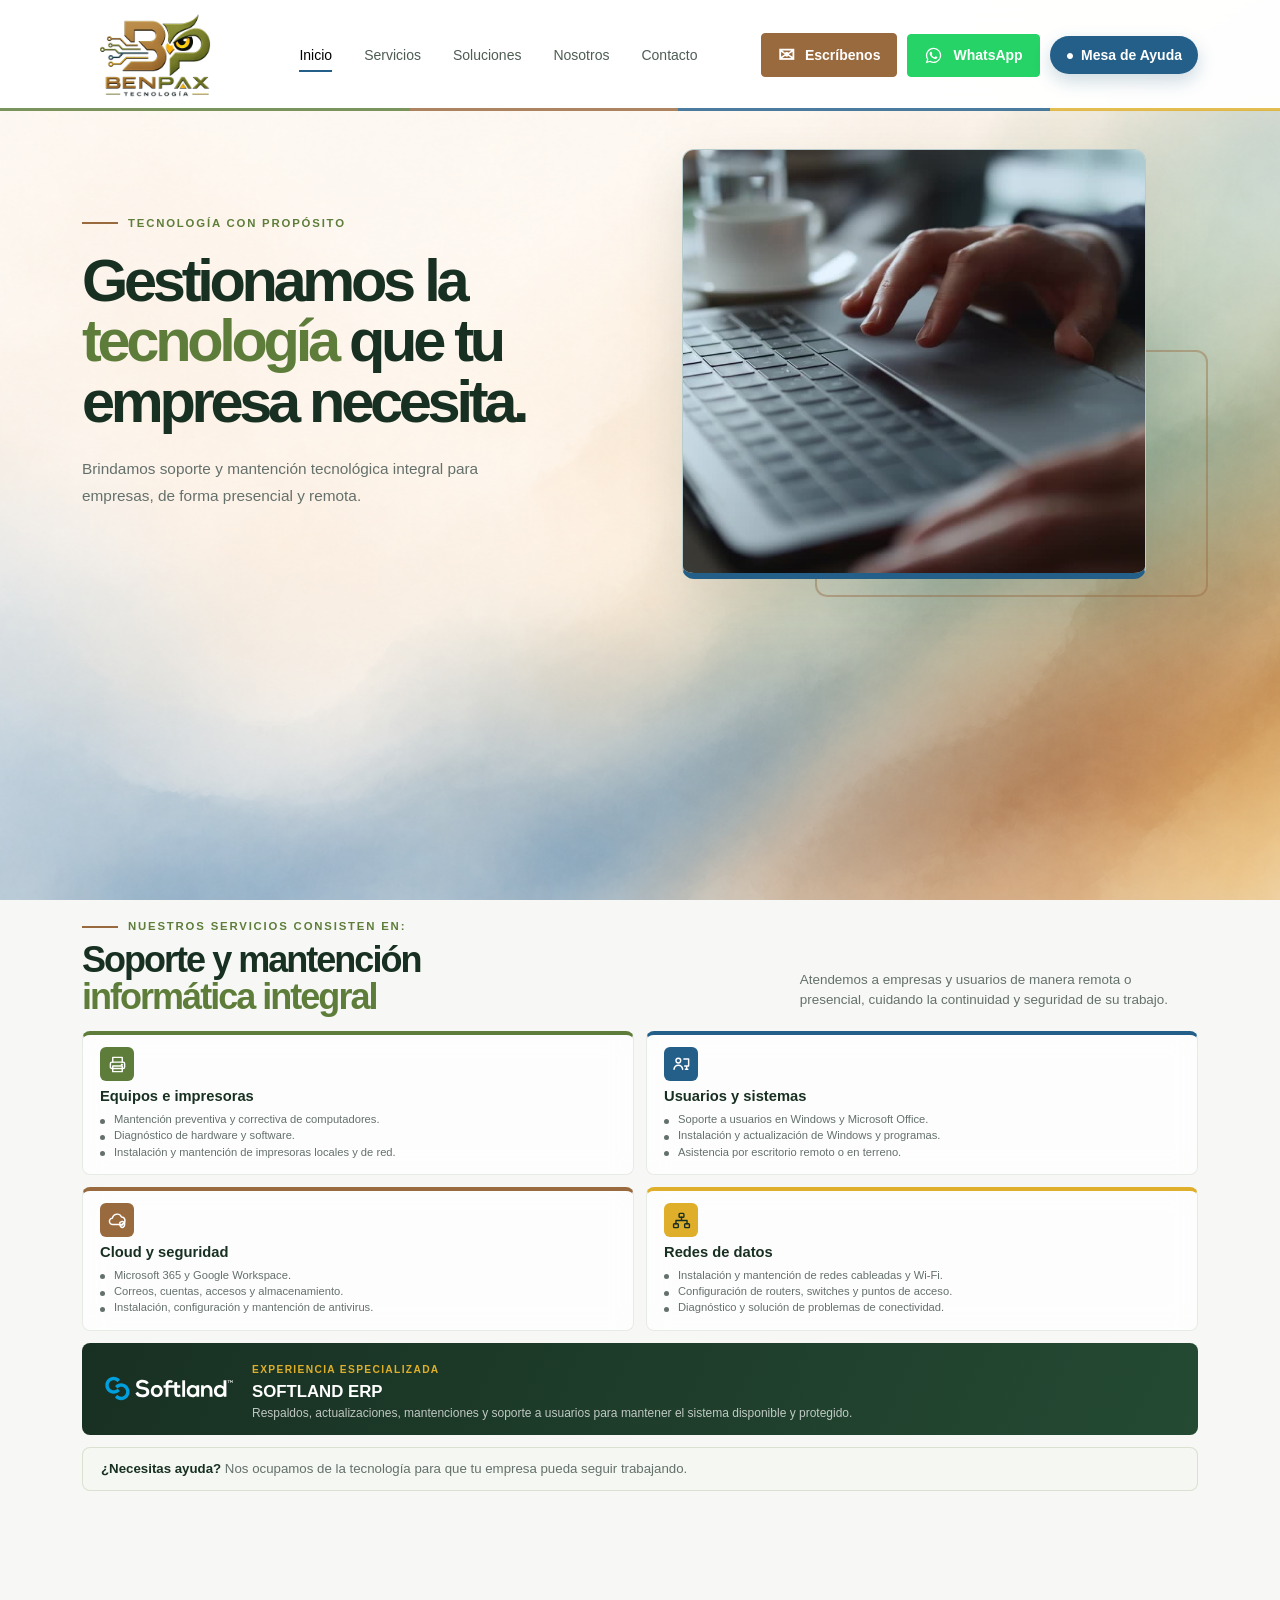
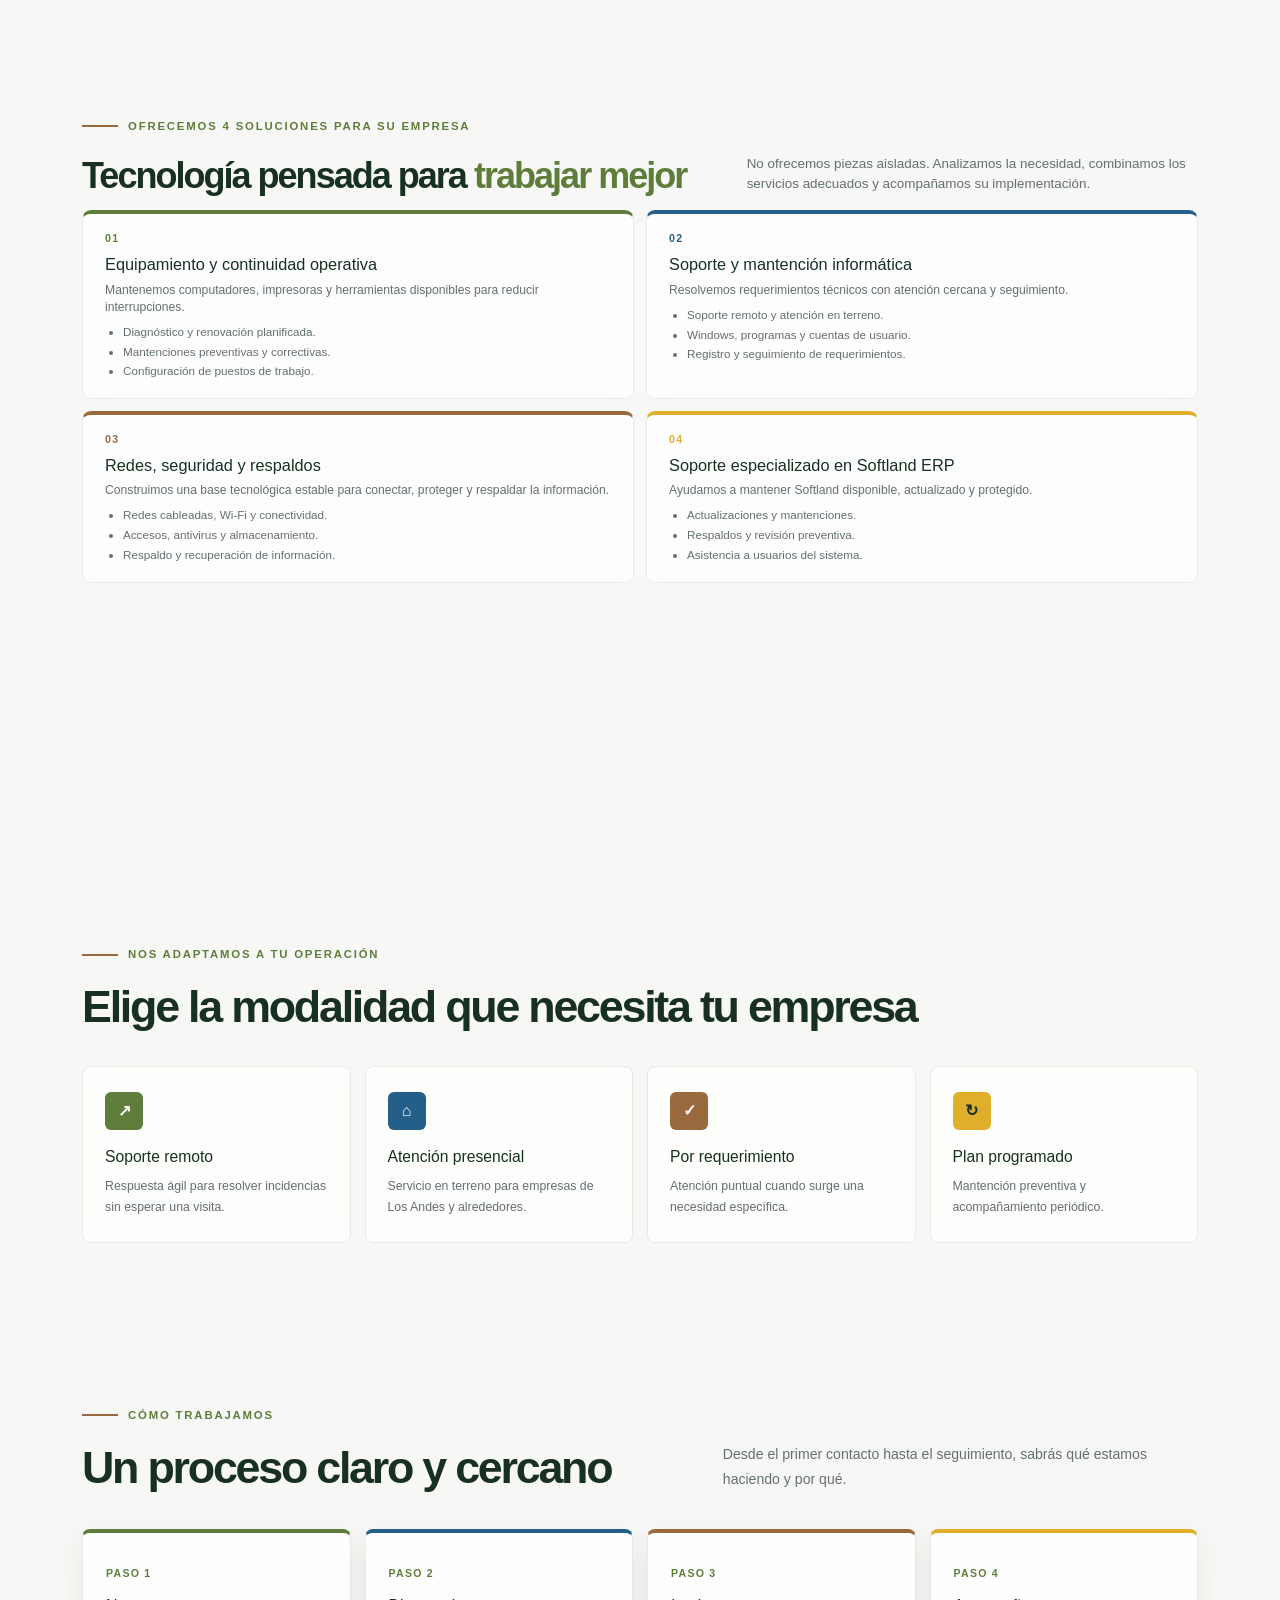
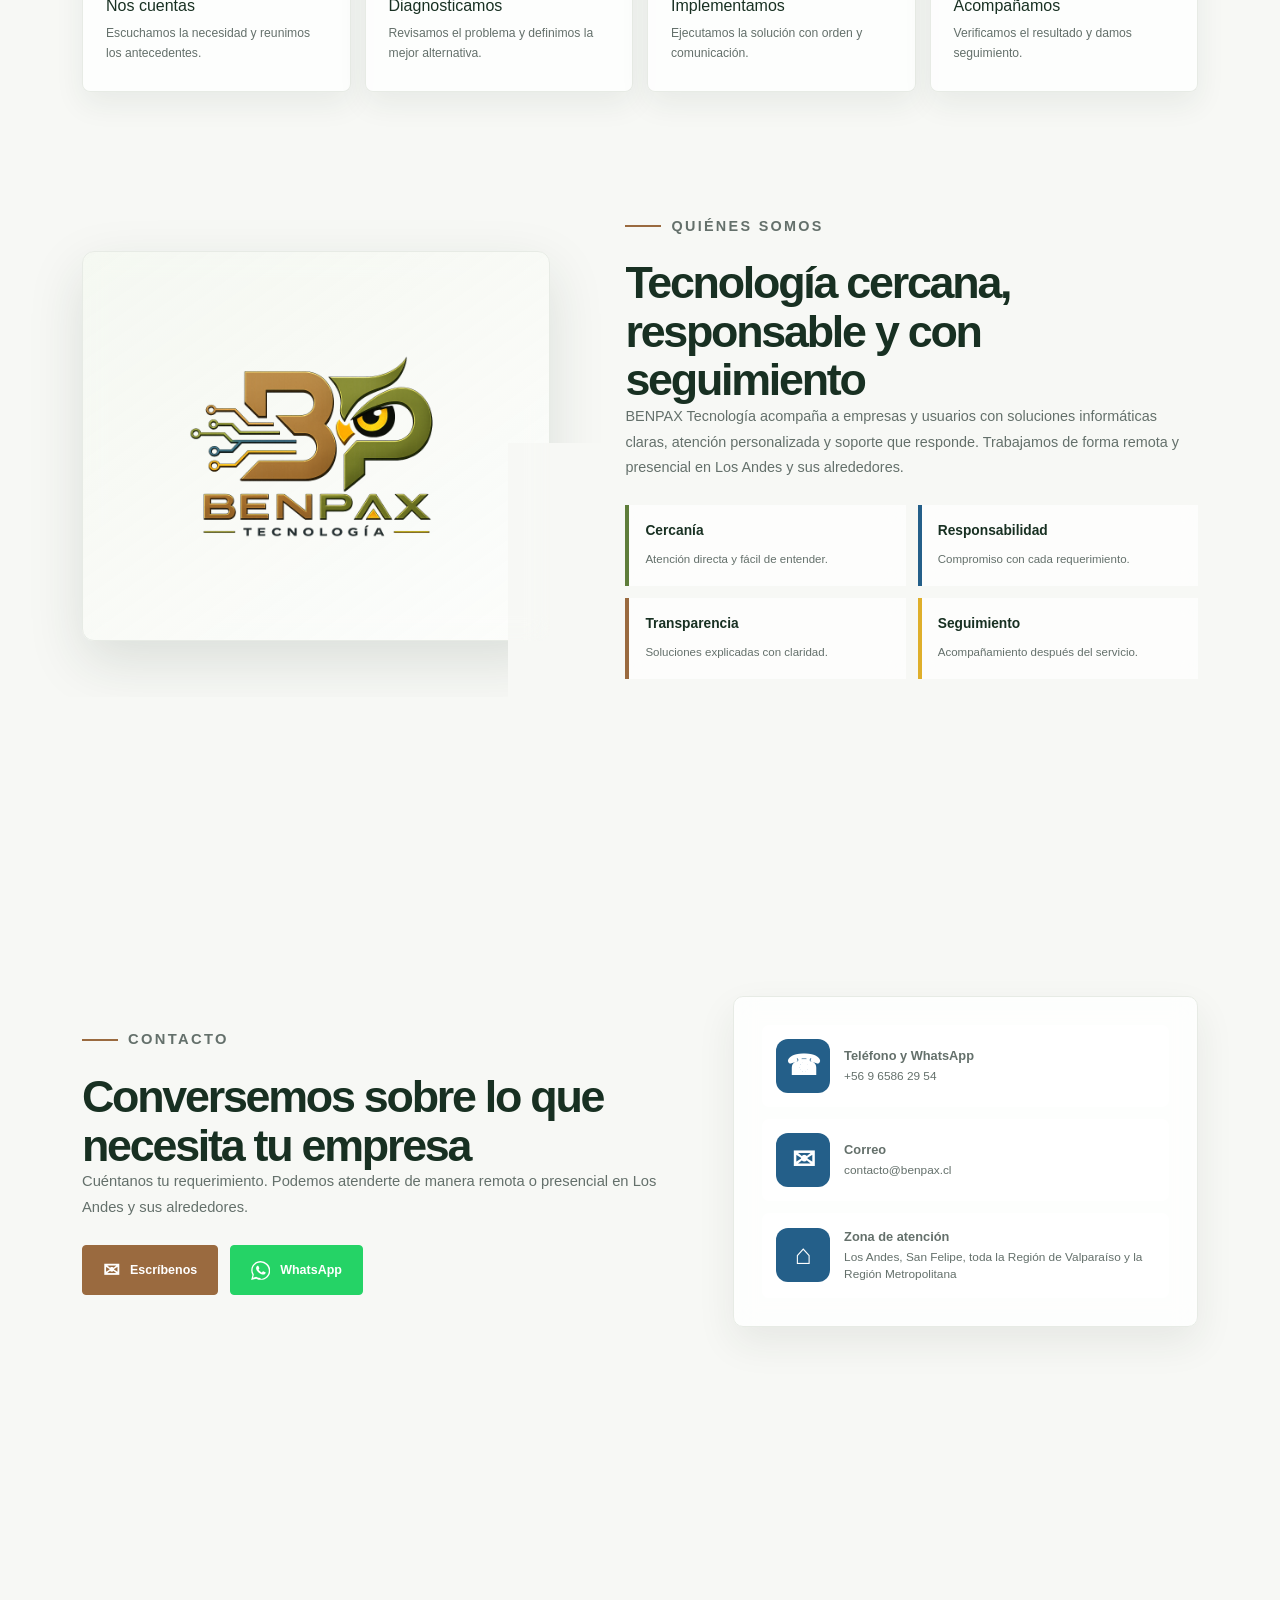
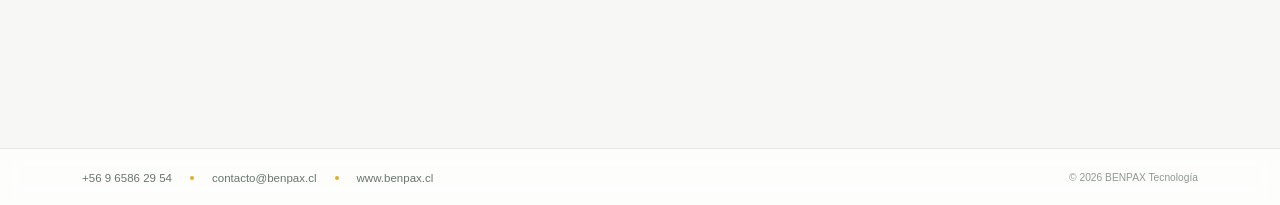
==== commit 71a13492: "Quitar tarjetas informativas de la portada" ====
--- a/index.html
+++ b/index.html
@@ -543,10 +543,6 @@
               <div class="visual-frame">
                 <video width="960" height="540" autoplay muted loop playsinline preload="metadata" poster="assets/hero/benpax-video-manos-teclado-fangov-poster.jpg" aria-label="Manos escribiendo en un teclado">\n                  <source src="assets/hero/benpax-video-manos-teclado-fangov.mp4" type="video/mp4">\n                  <img src="img/hero/benpax-hands-notebook.webp" width="1400" height="1050" alt="Manos trabajando en un notebook junto a equipos de red en un espacio profesional">\n                </video>
               </div>
-              <div class="tech-card card-equipment"><span aria-hidden="true">▣</span><span>Equipos e<br><b>impresoras</b></span></div>
-              <div class="tech-card card-users"><span aria-hidden="true">◉</span><span>Soporte a<br><b>usuarios</b></span></div>
-              <div class="tech-card card-cloud"><span aria-hidden="true">☁</span><span>Cloud y<br><b>seguridad</b></span></div>
-              <div class="tech-card card-network"><span aria-hidden="true">⌘</span><span>Redes de<br><b>datos</b></span></div>
               <div class="image-accent" aria-hidden="true"></div>
             </div>
           </div>
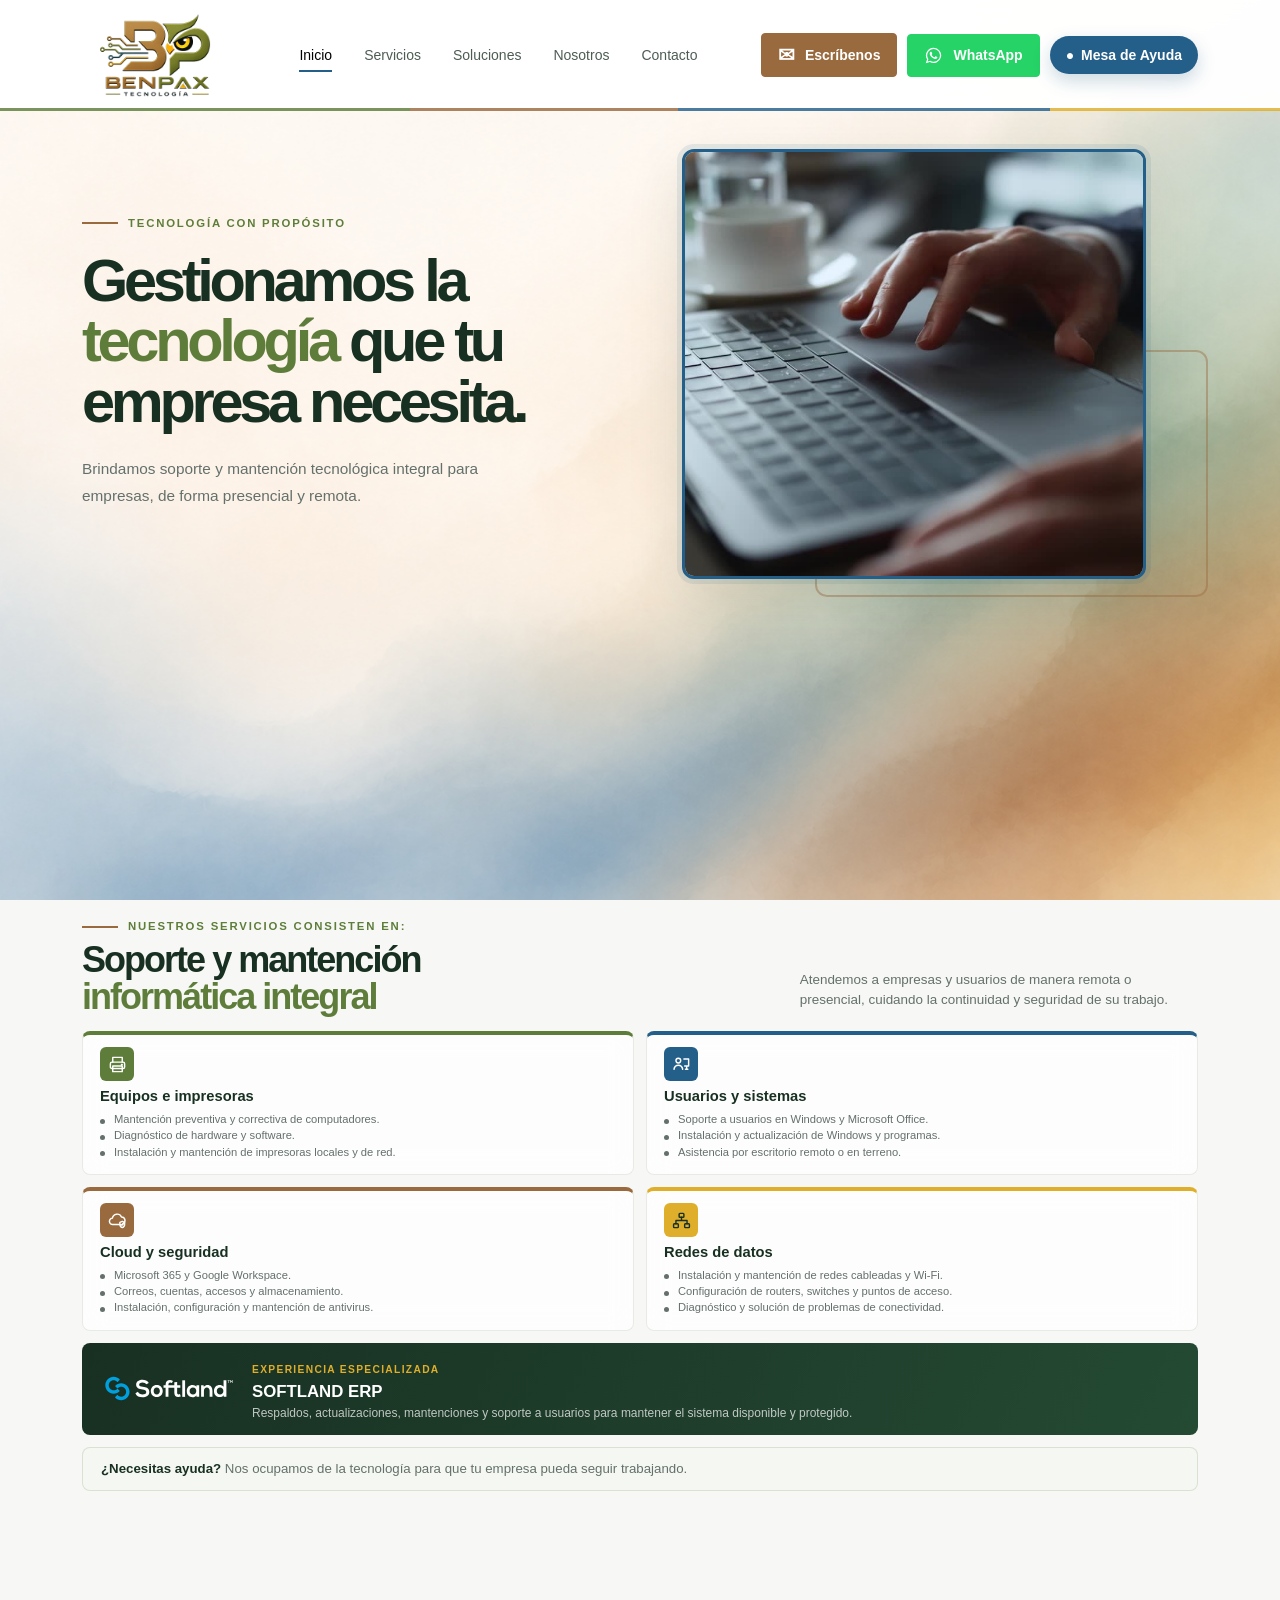
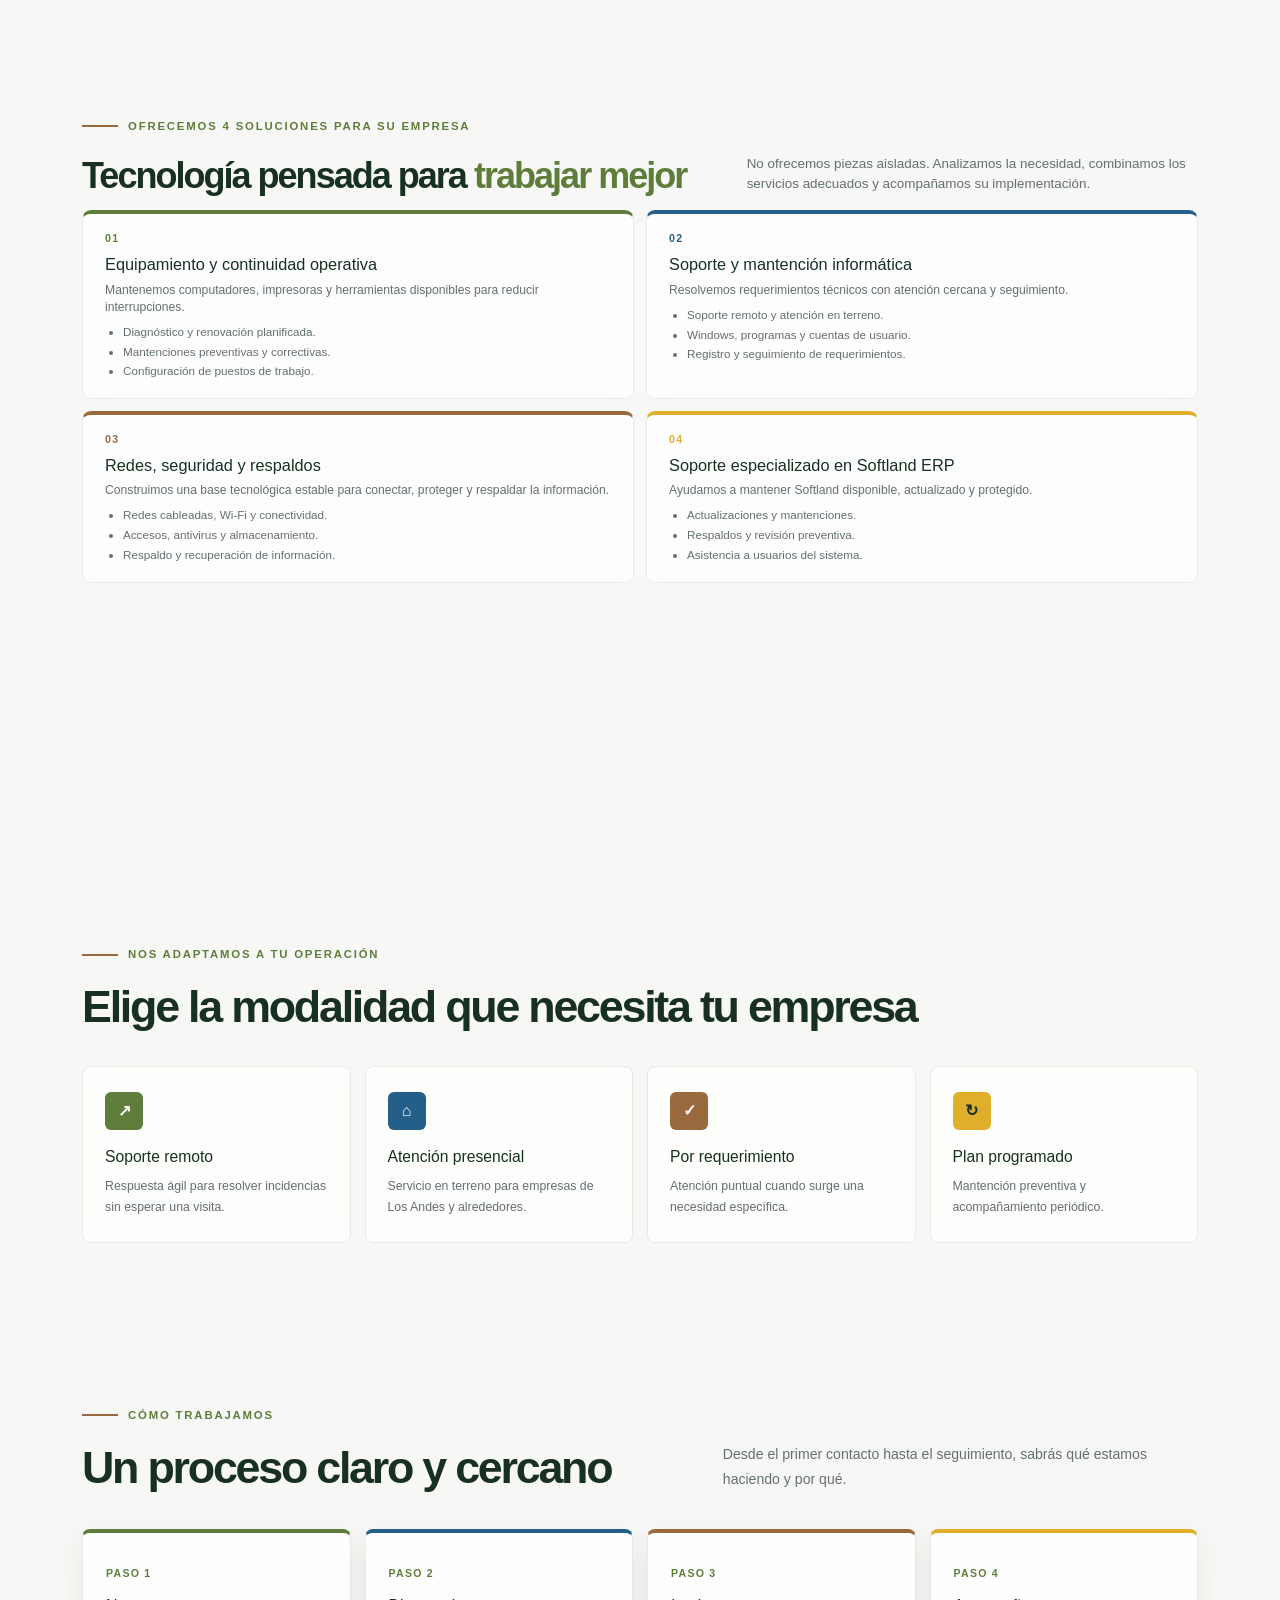
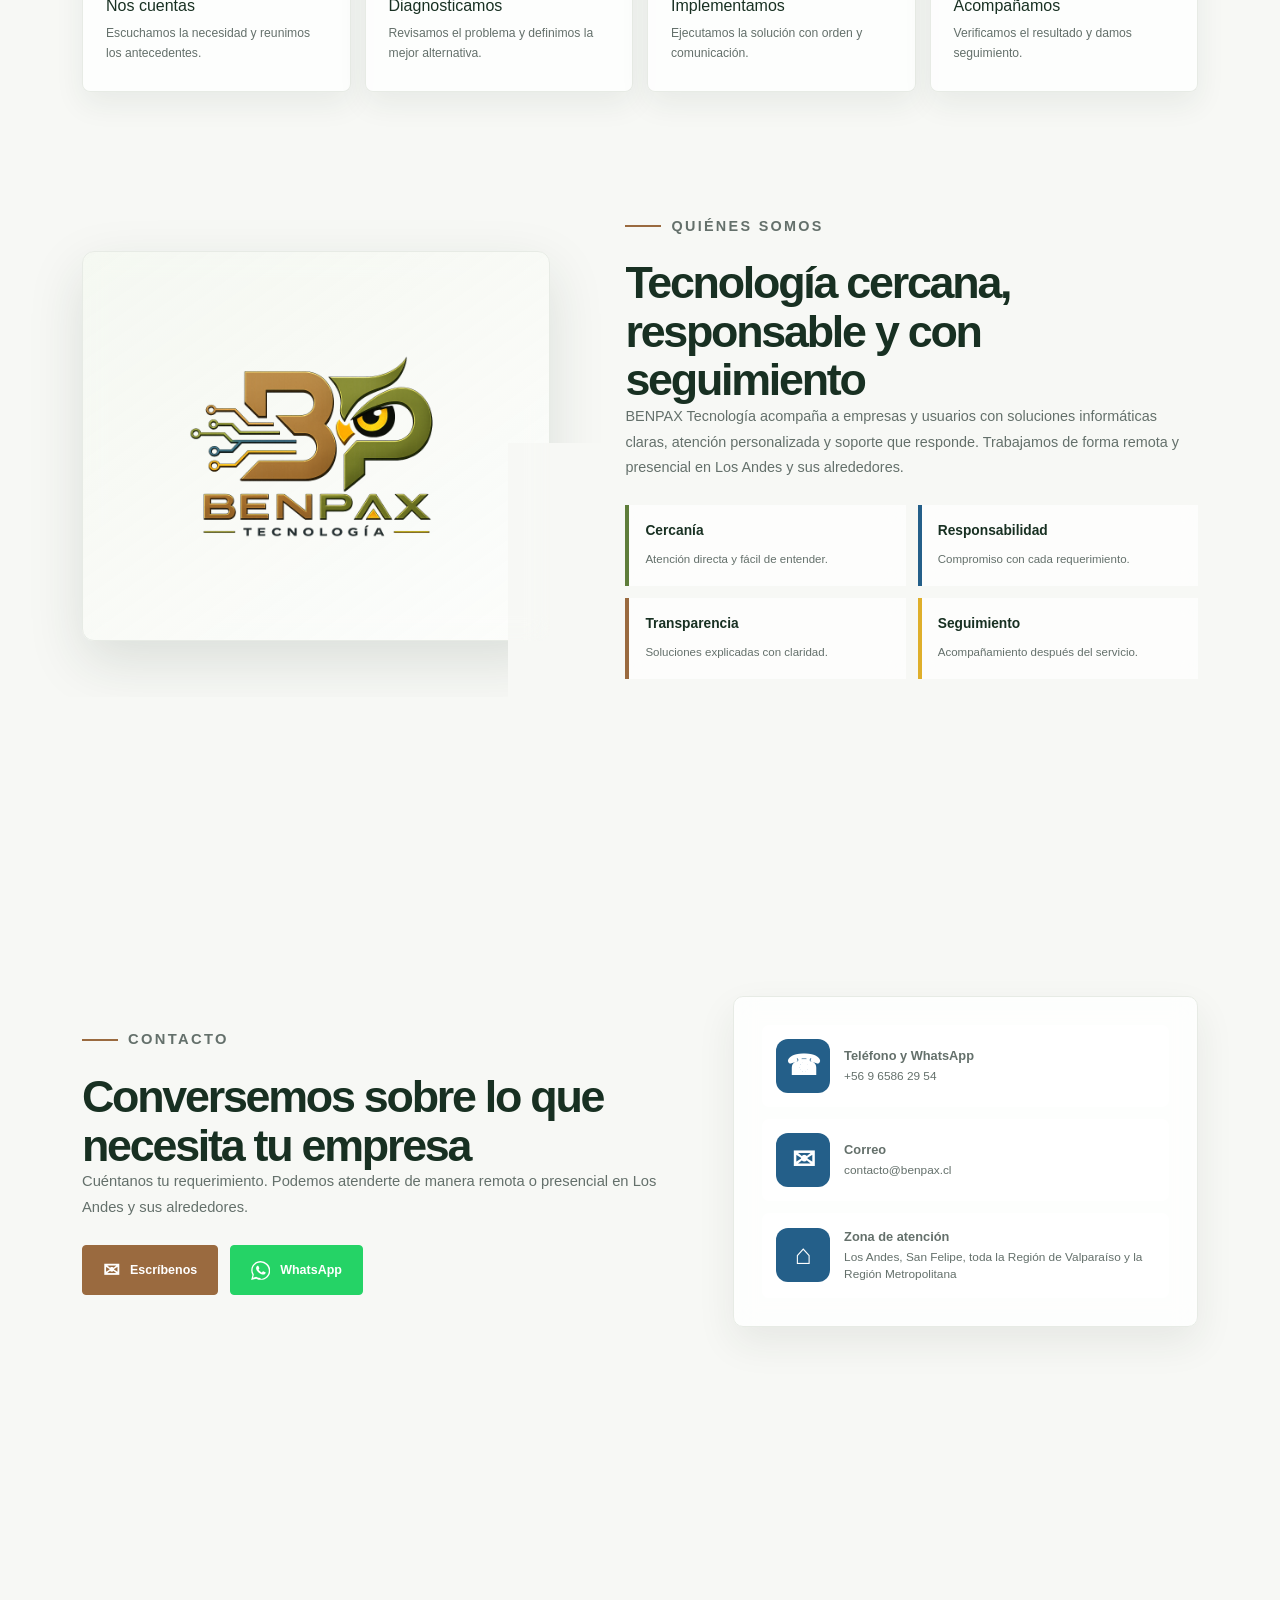
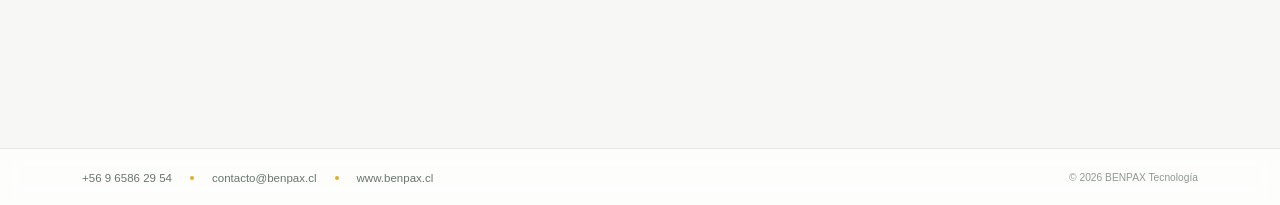
==== commit ade7f43b: "Añadir borde corporativo al video de la portada" ====
--- a/index.html
+++ b/index.html
@@ -114,7 +114,7 @@
 .btn-text:hover { color:var(--brown); }
 .btn-text:hover i { display:inline-block; transform:translateX(5px); }
 .hero-visual { position:relative; min-height:450px; padding-left:42px; }
-.visual-frame { position:relative; z-index:2; width:90%; height:430px; overflow:hidden; border:1px solid rgba(36,95,137,.22); border-bottom:6px solid var(--blue); border-radius:12px; box-shadow:var(--shadow); background:#e4eadf; }
+.visual-frame { position:relative; z-index:2; width:90%; height:430px; overflow:hidden; border:3px solid var(--blue); border-radius:12px; box-shadow:var(--shadow),0 0 0 5px rgba(36,95,137,.10); background:#e4eadf; }
 .visual-frame img,.visual-frame video { width:100%; height:100%; object-fit:cover; object-position:center; will-change:transform; }
 .visual-frame::after { content:""; position:absolute; z-index:1; top:-18%; bottom:-18%; left:-58%; width:42%; pointer-events:none; opacity:0; transform:skewX(-18deg); background:linear-gradient(90deg,transparent 0%,rgba(255,255,255,.06) 24%,rgba(255,255,255,.52) 52%,rgba(223,175,43,.13) 72%,transparent 100%); filter:blur(1px); will-change:transform,opacity; }
 .image-accent { position:absolute; z-index:1; right:2px; bottom:2px; width:69%; height:55%; border:2px solid rgba(154,106,63,.42); border-radius:12px; }
